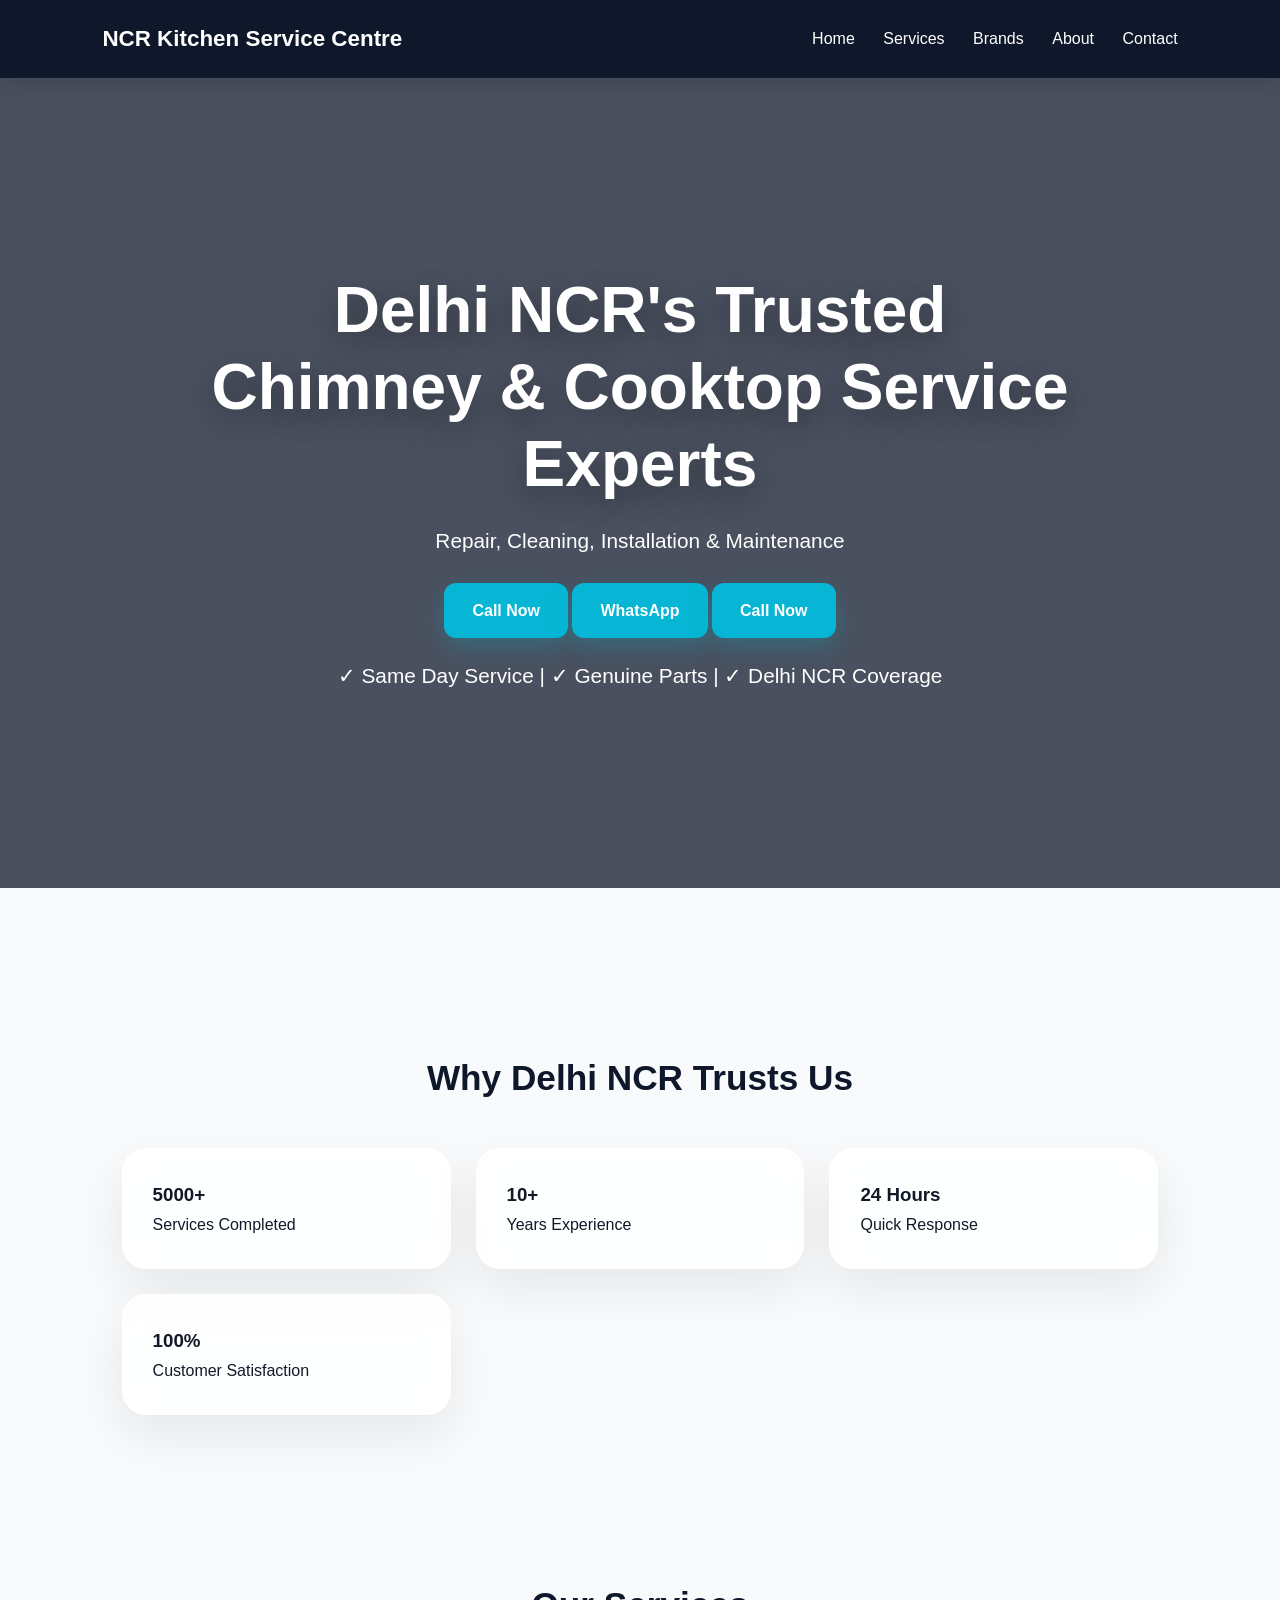
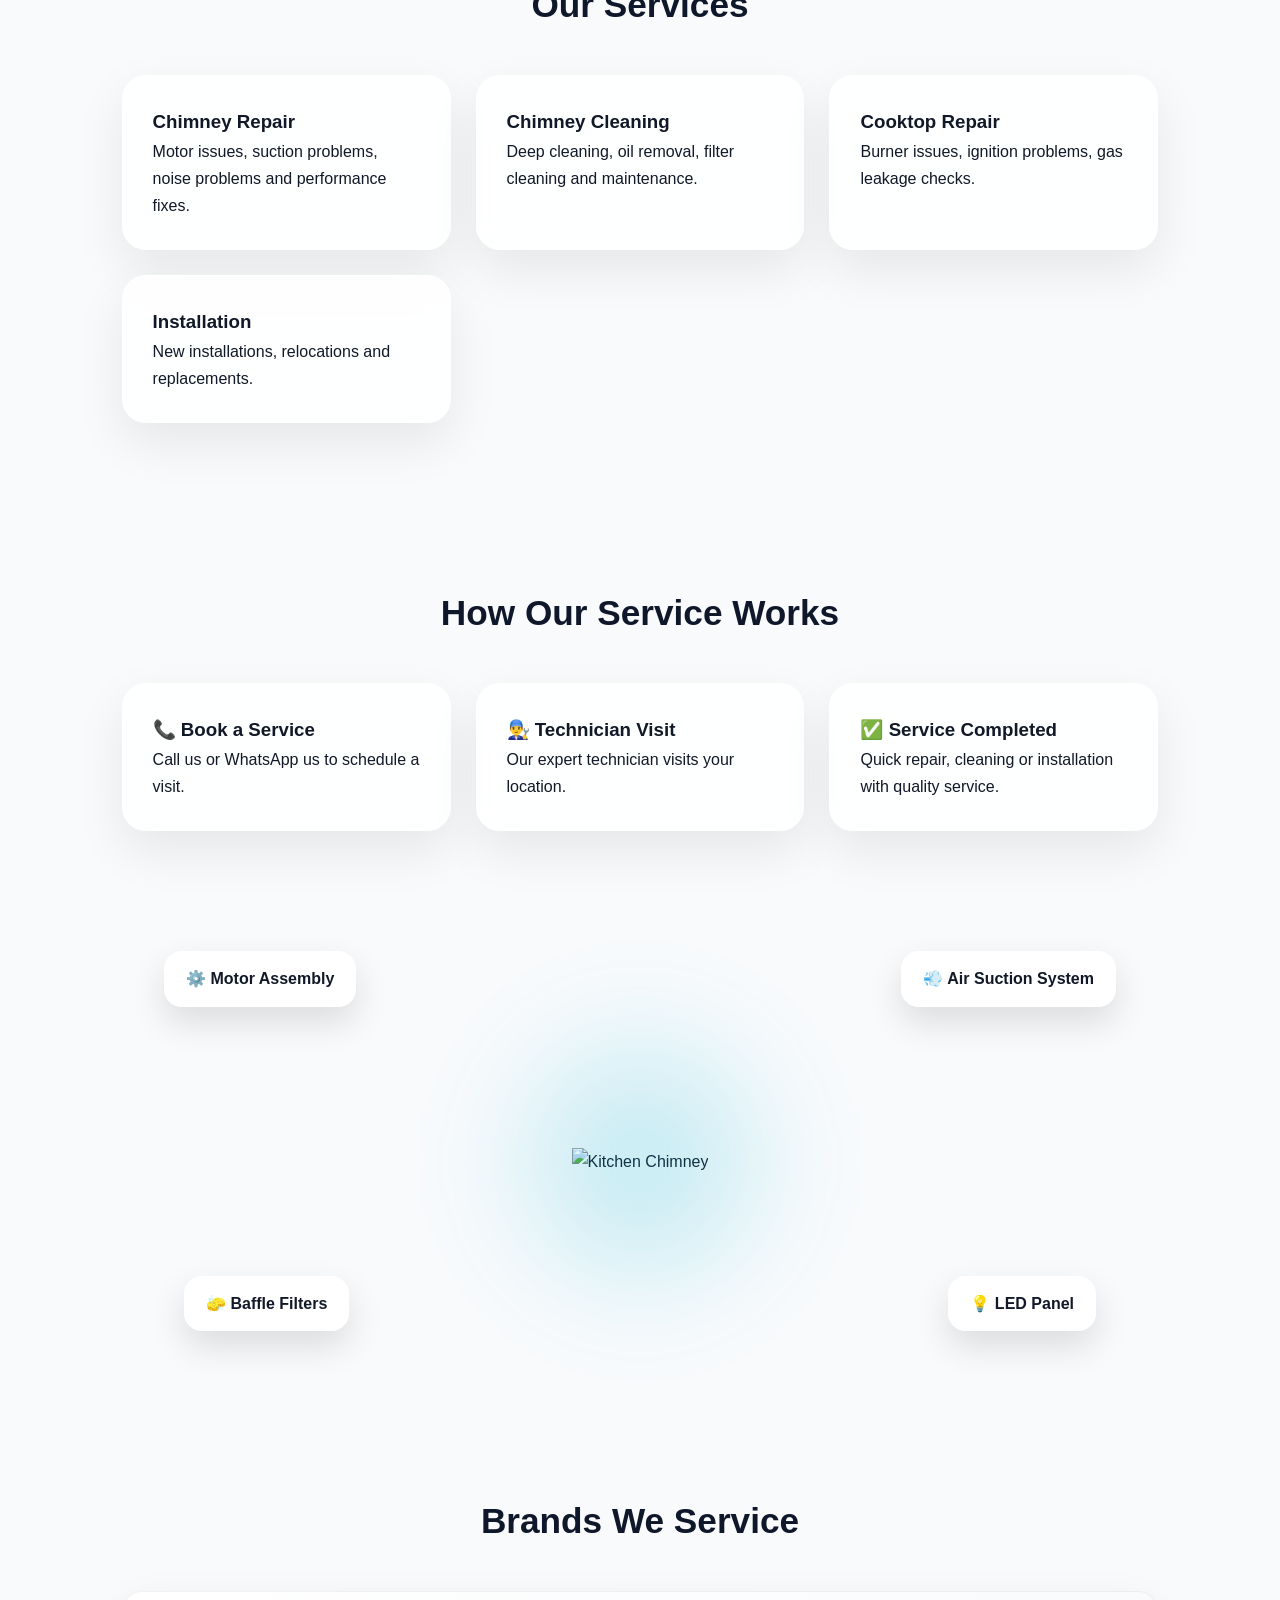
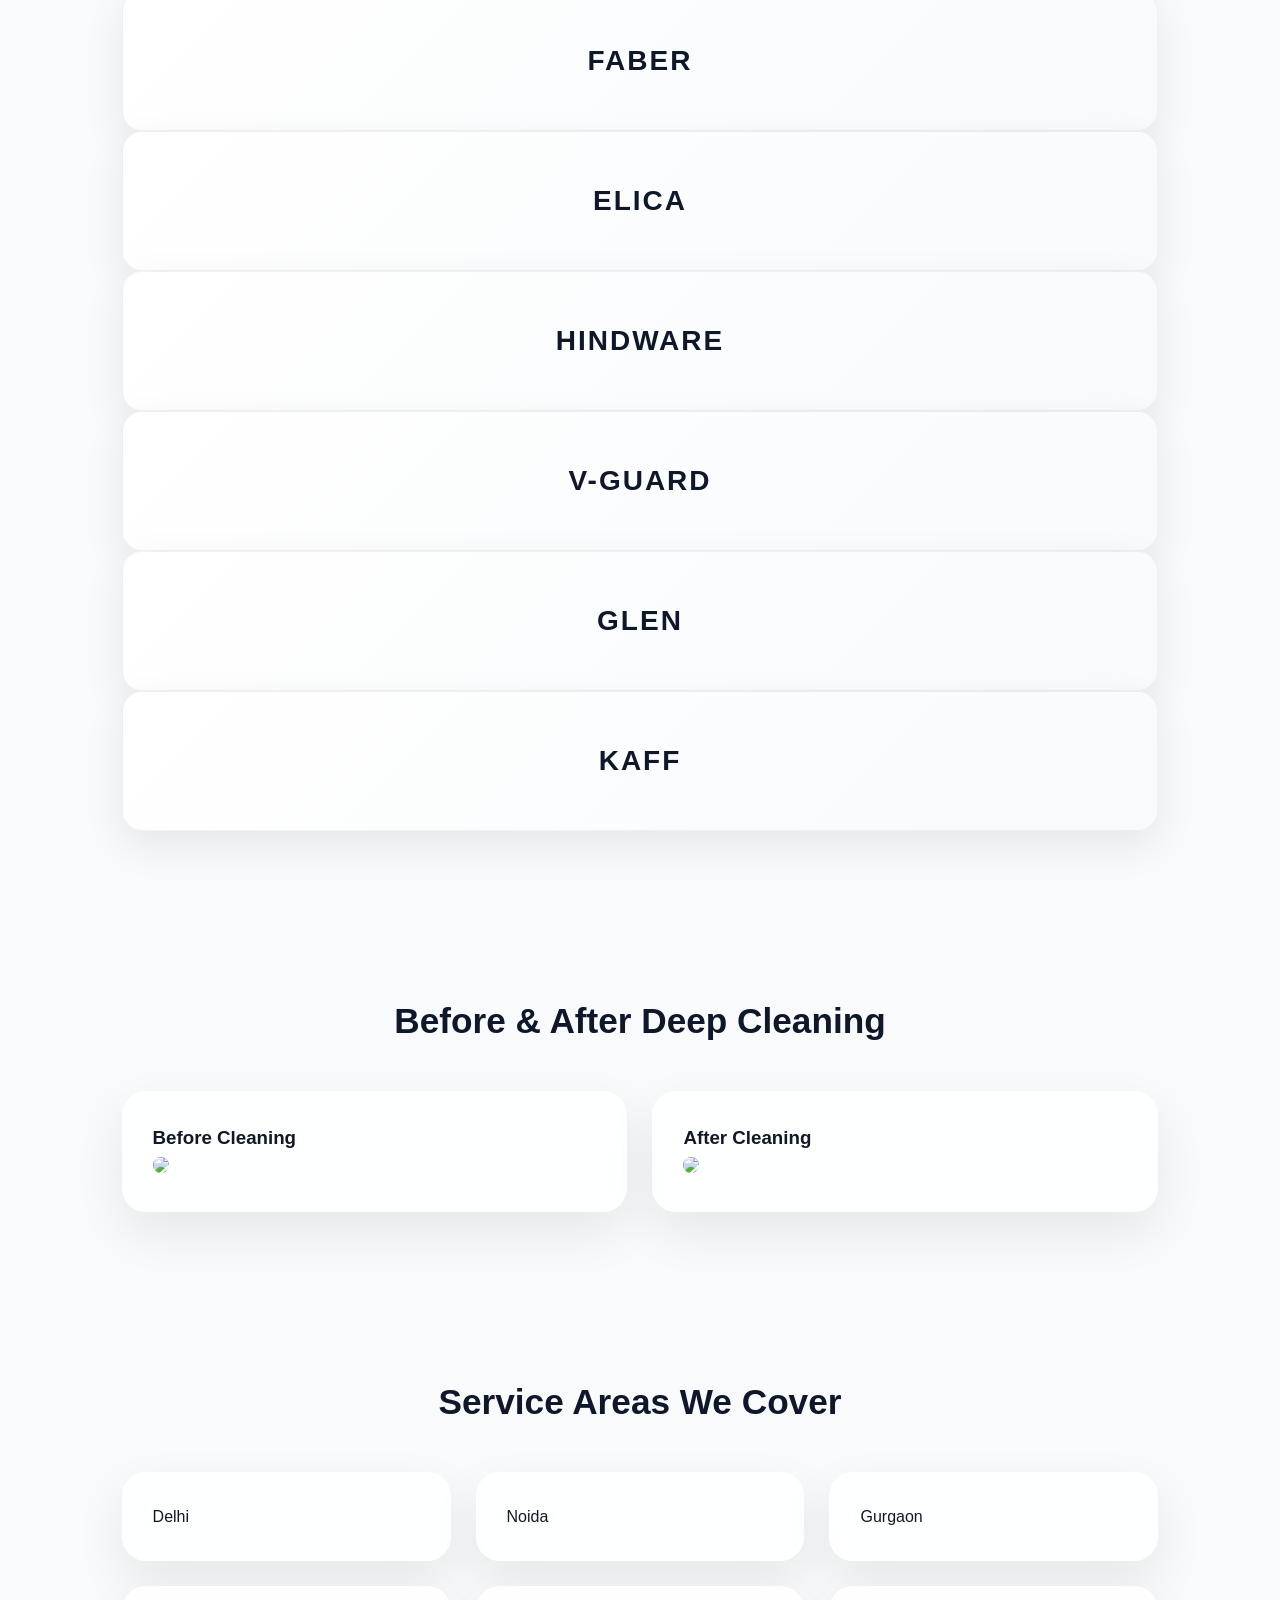
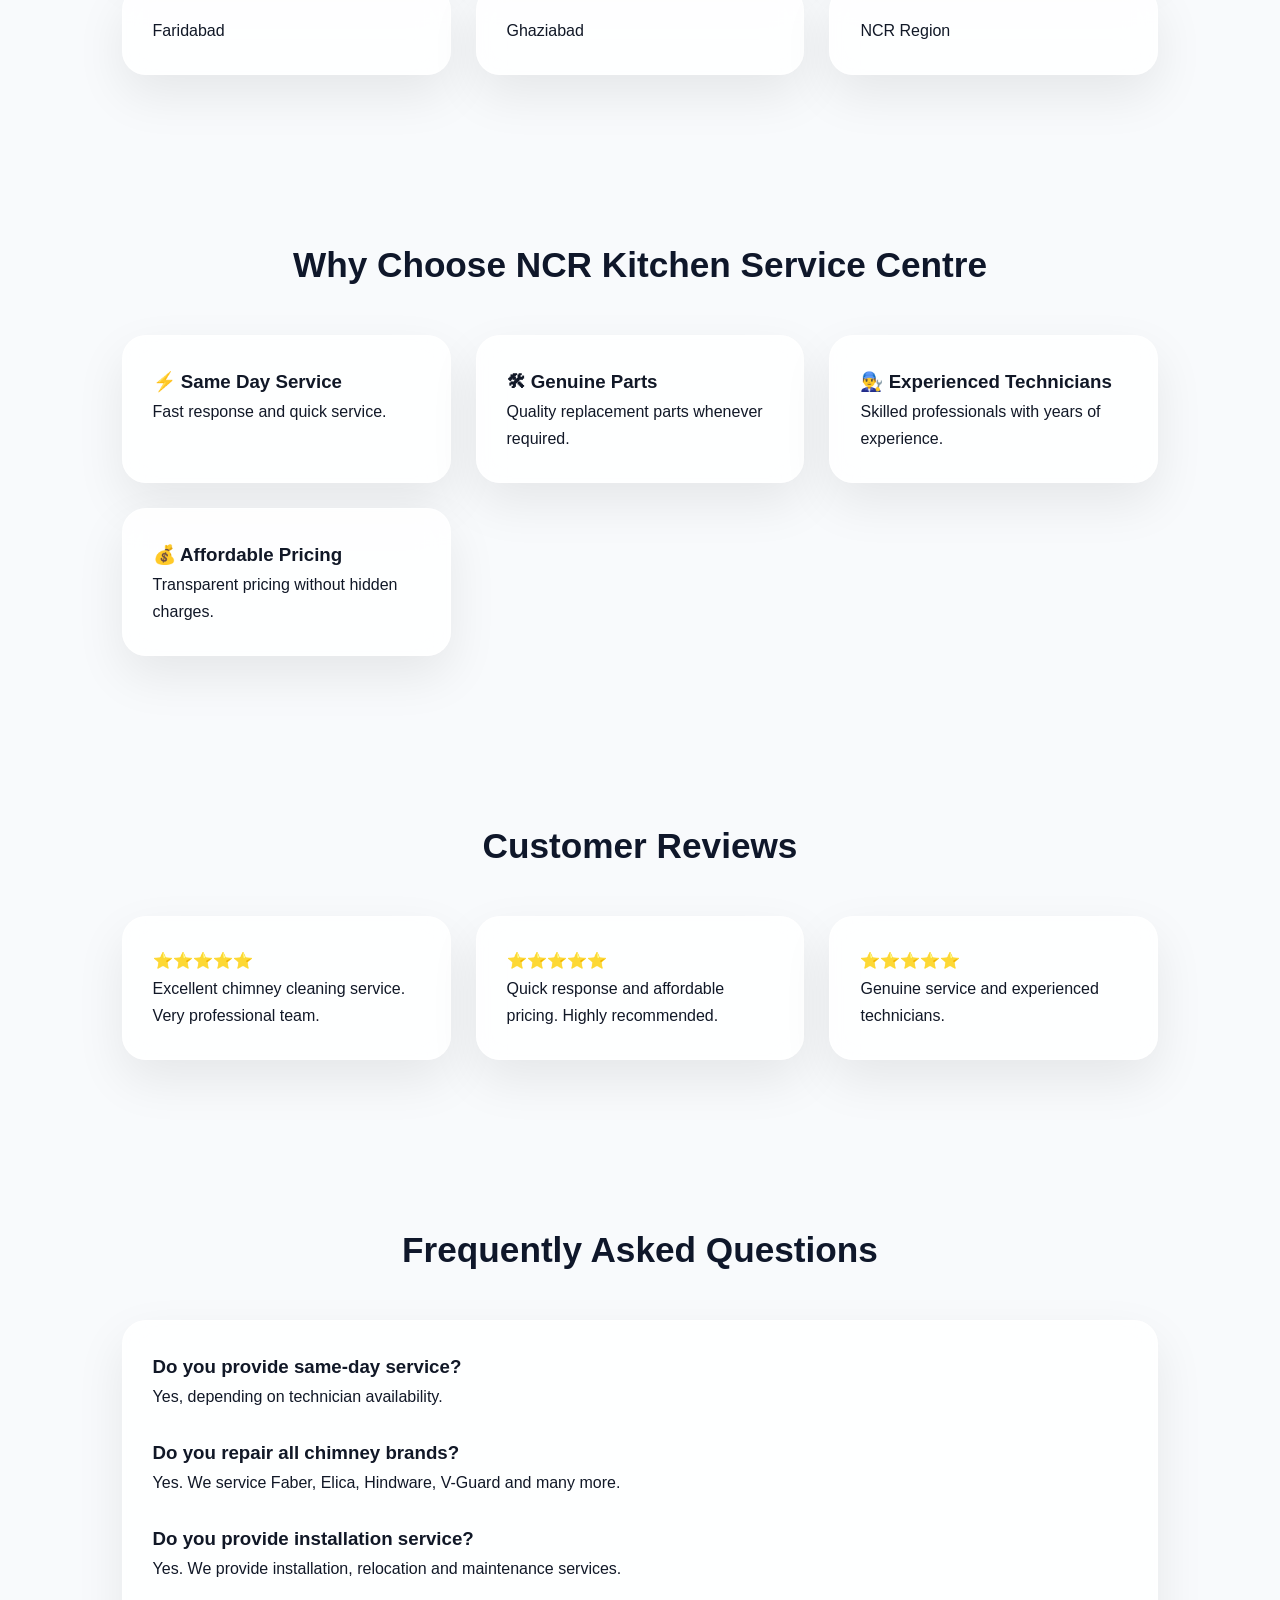
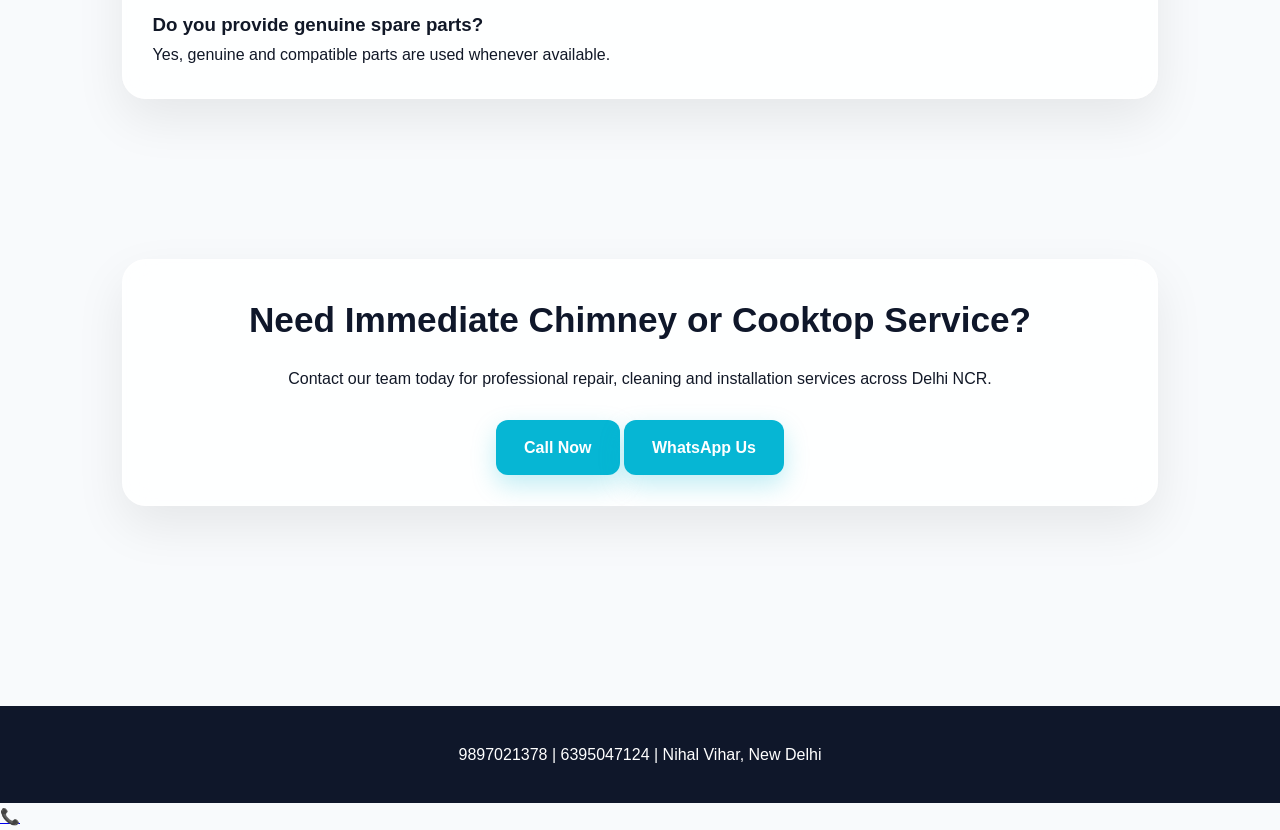
==== index.html @ 8d408920 "Update index.html" ====
<!DOCTYPE html>
<html>
<head>
<meta charset="UTF-8">
<meta name="viewport" content="width=device-width,initial-scale=1">
<title>Home | NCR Kitchen Service Centre</title>
<link rel="stylesheet" href="css/style.css">
</head>
<body>
<nav>
<div><b>NCR Kitchen Service Centre</b></div>
<div>
<a href="index.html">Home</a>
<a href="services.html">Services</a>
<a href="brands.html">Brands</a>
<a href="about.html">About</a>
<a href="contact.html">Contact</a>
</div>
</nav>
<section class="hero">
<div>
<h1>Delhi NCR's Trusted Chimney & Cooktop Service Experts</h1>
<p>Repair, Cleaning, Installation & Maintenance</p>
<a class="btn" href="tel:9897021378">Call Now</a>
<a class="btn" href="https://wa.me/919897021378">WhatsApp</a>
  <a class="btn" href="tel:9897021378">Call Now</a>
<p class="trust-line">
✓ Same Day Service | ✓ Genuine Parts | ✓ Delhi NCR Coverage
</p>  
</div>
</section>
<div class="container">
<!-- TRUST STATS -->

<section class="container">

<h2 style="text-align:center;">Why Delhi NCR Trusts Us</h2>

<div class="grid">

<div class="card">
<h3>5000+</h3>
<p>Services Completed</p>
</div>

<div class="card">
<h3>10+</h3>
<p>Years Experience</p>
</div>

<div class="card">
<h3>24 Hours</h3>
<p>Quick Response</p>
</div>

<div class="card">
<h3>100%</h3>
<p>Customer Satisfaction</p>
</div>

</div>

</section>

<!-- SERVICES -->

<section class="container">

<h2 style="text-align:center;">Our Services</h2>

<div class="grid">

<div class="card">
<h3>Chimney Repair</h3>
<p>
Motor issues, suction problems,
noise problems and performance fixes.
</p>
</div>

<div class="card">
<h3>Chimney Cleaning</h3>
<p>
Deep cleaning, oil removal,
filter cleaning and maintenance.
</p>
</div>

<div class="card">
<h3>Cooktop Repair</h3>
<p>
Burner issues, ignition problems,
gas leakage checks.
</p>
</div>

<div class="card">
<h3>Installation</h3>
<p>
New installations,
relocations and replacements.
</p>
</div>

</div>

</section>
<!-- HOW IT WORKS -->

<section class="container">

<h2>How Our Service Works</h2>

<div class="grid">

<div class="card">
<h3>📞 Book a Service</h3>
<p>Call us or WhatsApp us to schedule a visit.</p>
</div>

<div class="card">
<h3>👨‍🔧 Technician Visit</h3>
<p>Our expert technician visits your location.</p>
</div>

<div class="card">
<h3>✅ Service Completed</h3>
<p>Quick repair, cleaning or installation with quality service.</p>
</div>

</div>

</section>
<!-- CHIMNEY ANATOMY -->

<div class="chimney-showcase">

<div class="part-label top-left">
⚙️ Motor Assembly
</div>

<div class="part-label top-right">
💨 Air Suction System
</div>

<img
class="chimney-image"
src="https://images.unsplash.com/photo-1556911220-bff31c812dba?w=1200"
alt="Kitchen Chimney">

<div class="part-label bottom-left">
🧽 Baffle Filters
</div>

<div class="part-label bottom-right">
💡 LED Panel
</div>

</div>

</section>

<!-- BRANDS -->

<section class="container">

<h2 style="text-align:center;">Brands We Service</h2>

<div class="brand-grid">

<div class="brand-card">
<h3>FABER</h3>
</div>

<div class="brand-card">
<h3>ELICA</h3>
</div>

<div class="brand-card">
<h3>HINDWARE</h3>
</div>

<div class="brand-card">
<h3>V-GUARD</h3>
</div>

<div class="brand-card">
<h3>GLEN</h3>
</div>

<div class="brand-card">
<h3>KAFF</h3>
</div>

</div>

</section>
<!-- BEFORE AFTER SHOWCASE -->
<section class="container">

<h2>Before & After Deep Cleaning</h2>

<div class="grid">

<div class="card">
<h3>Before Cleaning</h3>

<img
src="https://images.unsplash.com/photo-1586201375761-83865001e31c?w=800"
style="width:100%;border-radius:15px;">
</div>

<div class="card">
<h3>After Cleaning</h3>

<img
src="https://images.unsplash.com/photo-1556911220-bff31c812dba?w=800"
style="width:100%;border-radius:15px;">
</div>

</div>

</section>  
<!-- SERVICE AREAS -->

<section class="container">

<h2>Service Areas We Cover</h2>

<div class="grid">

<div class="card">Delhi</div>

<div class="card">Noida</div>

<div class="card">Gurgaon</div>

<div class="card">Faridabad</div>

<div class="card">Ghaziabad</div>

<div class="card">NCR Region</div>

</div>

</section>
<!-- WHY CHOOSE US -->

<section class="container">

<h2>Why Choose NCR Kitchen Service Centre</h2>

<div class="grid">

<div class="card">
<h3>⚡ Same Day Service</h3>
<p>Fast response and quick service.</p>
</div>

<div class="card">
<h3>🛠 Genuine Parts</h3>
<p>Quality replacement parts whenever required.</p>
</div>

<div class="card">
<h3>👨‍🔧 Experienced Technicians</h3>
<p>Skilled professionals with years of experience.</p>
</div>

<div class="card">
<h3>💰 Affordable Pricing</h3>
<p>Transparent pricing without hidden charges.</p>
</div>

</div>

</section>  
<!-- TESTIMONIALS -->

<section class="container">

<h2 style="text-align:center;">Customer Reviews</h2>

<div class="grid">

<div class="card">
⭐⭐⭐⭐⭐
<p>
Excellent chimney cleaning service.
Very professional team.
</p>
</div>

<div class="card">
⭐⭐⭐⭐⭐
<p>
Quick response and affordable pricing.
Highly recommended.
</p>
</div>

<div class="card">
⭐⭐⭐⭐⭐
<p>
Genuine service and experienced technicians.
</p>
</div>

</div>

</section>
<!-- FAQ -->

<section class="container">

<h2>Frequently Asked Questions</h2>

<div class="card">

<h3>Do you provide same-day service?</h3>
<p>Yes, depending on technician availability.</p>

<br>

<h3>Do you repair all chimney brands?</h3>
<p>Yes. We service Faber, Elica, Hindware, V-Guard and many more.</p>

<br>

<h3>Do you provide installation service?</h3>
<p>Yes. We provide installation, relocation and maintenance services.</p>

<br>

<h3>Do you provide genuine spare parts?</h3>
<p>Yes, genuine and compatible parts are used whenever available.</p>

</div>

</section>
<!-- CTA -->

<section class="container">

<div class="card" style="text-align:center;">

<h2>Need Immediate Chimney or Cooktop Service?</h2>

<p>
Contact our team today for professional repair,
cleaning and installation services across Delhi NCR.
</p>

<br>

<a class="btn" href="tel:9897021378">
Call Now
</a>

<a class="btn" href="https://wa.me/919897021378">
WhatsApp Us
</a>

</div>

</section>
</div>
</div>
<footer>9897021378 | 6395047124 | Nihal Vihar, New Delhi</footer>
<script src="js/script.js"></script>
<a href="tel:9897021378" class="call-float">
📞
</a>  
</body></html>
---- css/style.css ----
*{
margin:0;
padding:0;
box-sizing:border-box;
}

html{
scroll-behavior:smooth;
}

body{
font-family:'Segoe UI',sans-serif;
background:#f8fafc;
color:#111827;
line-height:1.7;
}

/* NAVBAR */

nav{
display:flex;
justify-content:space-between;
align-items:center;
padding:20px 8%;
background:#0f172a;
position:sticky;
top:0;
z-index:1000;
box-shadow:0 4px 20px rgba(0,0,0,.15);
}

nav b{
font-size:1.4rem;
color:#fff;
}

nav a{
color:#fff;
text-decoration:none;
margin-left:24px;
font-weight:500;
transition:.3s;
}

nav a:hover{
color:#06b6d4;
}

/* HERO */

.hero{
height:90vh;

background:
linear-gradient(
rgba(15,23,42,.75),
rgba(15,23,42,.75)
),
url('https://images.unsplash.com/photo-1556911220-bff31c812dba?w=1600');

background-size:cover;
background-position:center;

display:flex;
align-items:center;
justify-content:center;
text-align:center;

color:white;
}

.hero h1{
font-size:4rem;
max-width:900px;
margin:auto;
line-height:1.2;
}

.hero p{
margin-top:20px;
font-size:1.3rem;
max-width:700px;
margin-left:auto;
margin-right:auto;
}

.hero .btn{
margin-top:25px;
}

/* BUTTONS */

.btn{
display:inline-block;
padding:14px 28px;
background:#06b6d4;
color:white;
text-decoration:none;
border-radius:12px;
font-weight:600;
transition:.3s;
box-shadow:0 10px 25px rgba(6,182,212,.25);
}

.btn:hover{
transform:translateY(-4px);
}

/* CONTAINER */

.container{
width:90%;
max-width:1200px;
margin:auto;
padding:80px 0;
}

.container h2{
text-align:center;
font-size:2.2rem;
margin-bottom:40px;
color:#0f172a;
}

/* GRID */

.grid{
display:grid;
grid-template-columns:
repeat(auto-fit,minmax(250px,1fr));
gap:25px;
}

/* CARDS */

.card{
position:relative;
background:rgba(255,255,255,.85);

backdrop-filter:blur(15px);

padding:30px;

border-radius:24px;

border:1px solid rgba(255,255,255,.5);

transform-style:preserve-3d;

box-shadow:
0 20px 50px rgba(0,0,0,.08);

transition:all .45s ease;
}

.card:hover{

transform:
translateY(-12px)
rotateX(5deg)
rotateY(-5deg);

box-shadow:
0 35px 70px rgba(0,0,0,.18);
}
.hero{
perspective:1200px;
}

.hero h1{

text-shadow:
0 10px 30px rgba(0,0,0,.35);

animation:heroFloat 5s ease-in-out infinite;
}

@keyframes heroFloat{

0%{
transform:translateY(0px);
}

50%{
transform:translateY(-10px);
}

100%{
transform:translateY(0px);
}

}
/* CTA CARD */

.card h2{
margin-bottom:15px;
}

/* FOOTER */

footer{
background:#0f172a;
color:white;
text-align:center;
padding:35px;
margin-top:40px;
}

/* WHATSAPP */

.whatsapp-float{

position:fixed;

bottom:25px;
right:25px;

width:60px;
height:60px;

border-radius:50%;

background:#25d366;

display:flex;
align-items:center;
justify-content:center;

font-size:28px;

color:white;
text-decoration:none;

box-shadow:
0 10px 25px rgba(0,0,0,.25);

z-index:999;
}

/* MOBILE */

@media(max-width:768px){

nav{
flex-direction:column;
gap:15px;
}

nav div:last-child{
display:flex;
flex-wrap:wrap;
justify-content:center;
}

.hero{
padding:20px;
}

.hero h1{
font-size:2.2rem;
}

.hero p{
font-size:1rem;
}

.container h2{
font-size:1.8rem;
}

}
/* CHIMNEY ANATOMY */

.anatomy-section{
position:relative;
}

.chimney-showcase{
position:relative;
height:500px;
display:flex;
justify-content:center;
align-items:center;
}

.chimney-model{
position:relative;
width:260px;
height:300px;
transform-style:preserve-3d;
animation:chimneyFloat 5s ease-in-out infinite;
}

.chimney-top{
width:90px;
height:120px;
background:linear-gradient(180deg,#dfe6ee,#9ca3af);
margin:auto;
border-radius:10px;
}

.chimney-body{
width:220px;
height:80px;
background:linear-gradient(180deg,#f8fafc,#d1d5db);
margin:auto;
border-radius:12px;
box-shadow:0 20px 50px rgba(0,0,0,.15);
}

.chimney-glass{
width:280px;
height:18px;
background:linear-gradient(90deg,#111827,#374151,#111827);
margin:auto;
border-radius:50px;
}

@keyframes chimneyFloat{
0%{transform:translateY(0px);}
50%{transform:translateY(-15px);}
100%{transform:translateY(0px);}
}

.part-label{
position:absolute;

background:rgba(255,255,255,.95);

padding:14px 22px;

border-radius:18px;

font-weight:600;

backdrop-filter:blur(12px);

box-shadow:
0 15px 35px rgba(0,0,0,.12);

transition:.4s;
}

.part-label:hover{
transform:
translateY(-5px)
scale(1.05);

box-shadow:
0 25px 50px rgba(0,0,0,.18);
}

.top-left{
top:40px;
left:100px;
}

.top-right{
top:40px;
right:100px;
}

.bottom-left{
bottom:80px;
left:120px;
}

.bottom-right{
bottom:80px;
right:120px;
}
/* PREMIUM GLOW EFFECT */

.chimney-showcase::before{
content:'';
position:absolute;

width:350px;
height:350px;

background:radial-gradient(
circle,
rgba(6,182,212,.25),
transparent 70%
);

filter:blur(40px);

z-index:0;
}

.chimney-model{
z-index:2;
}

.part-label{
z-index:3;
}
/* PREMIUM BRAND SECTION */

.brand-card{

height:140px;

display:flex;
justify-content:center;
align-items:center;

background:
linear-gradient(
135deg,
#ffffff,
#f8fafc
);

border-radius:20px;

border:1px solid rgba(0,0,0,.05);

box-shadow:
0 15px 40px rgba(0,0,0,.08);

transition:all .4s ease;

cursor:pointer;
}

.brand-card h3{

font-size:28px;

letter-spacing:2px;

font-weight:700;

color:#0f172a;
}

.brand-card:hover{

transform:
translateY(-10px)
rotateX(8deg);

box-shadow:
0 30px 60px rgba(0,0,0,.15);
}

.brand-card:hover h3{
color:#06b6d4;
}
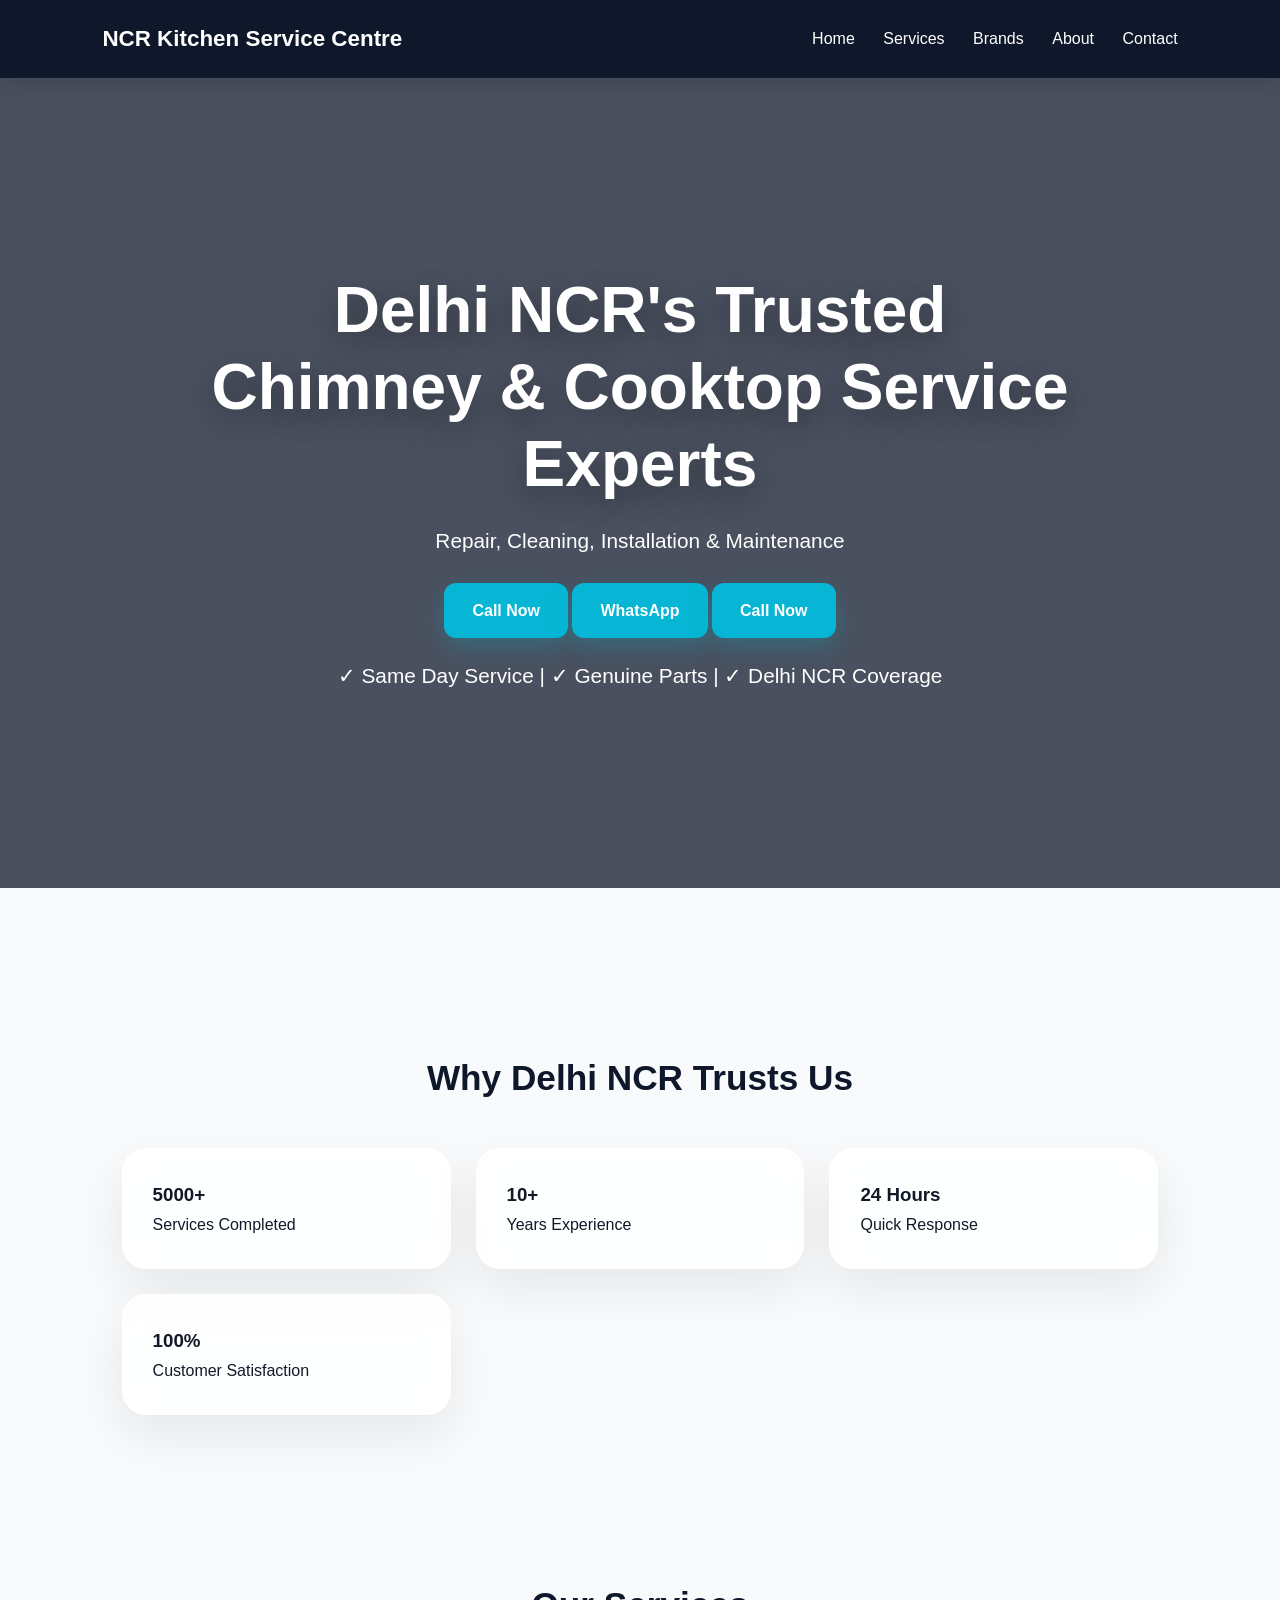
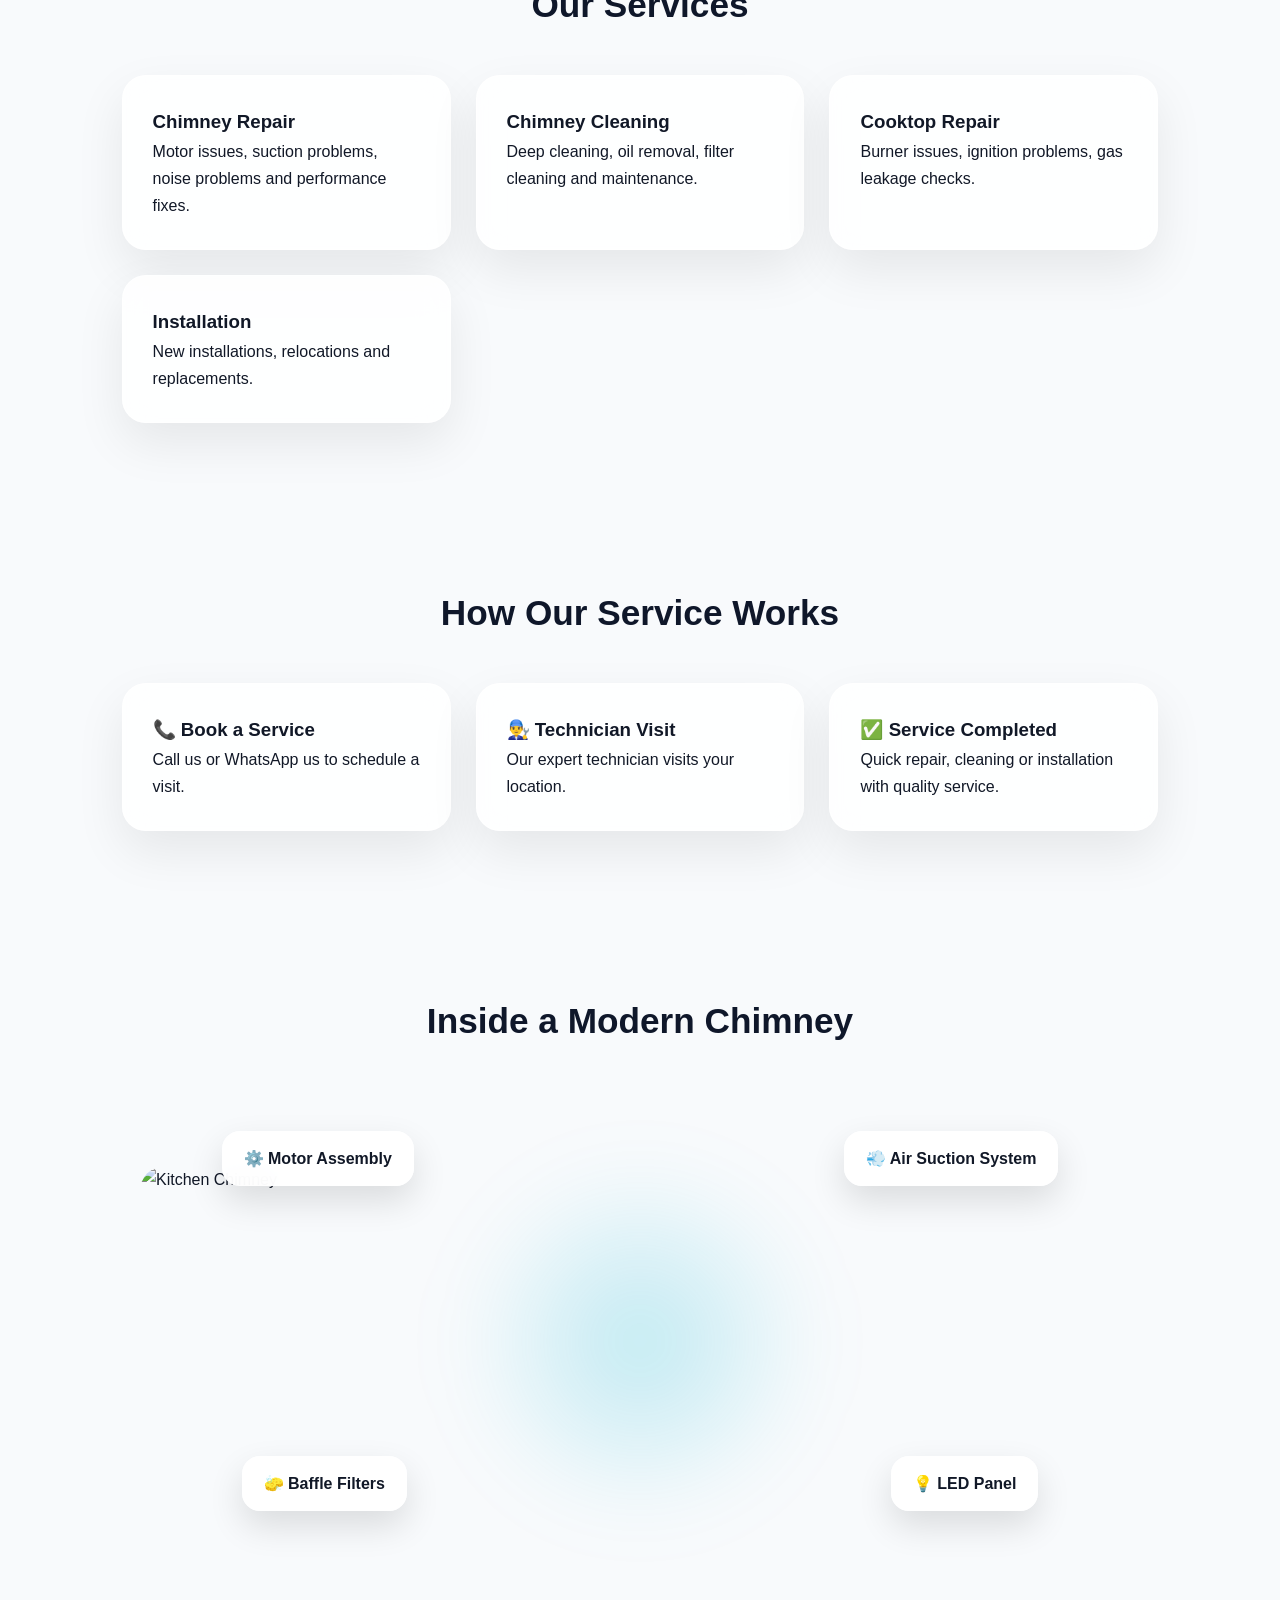
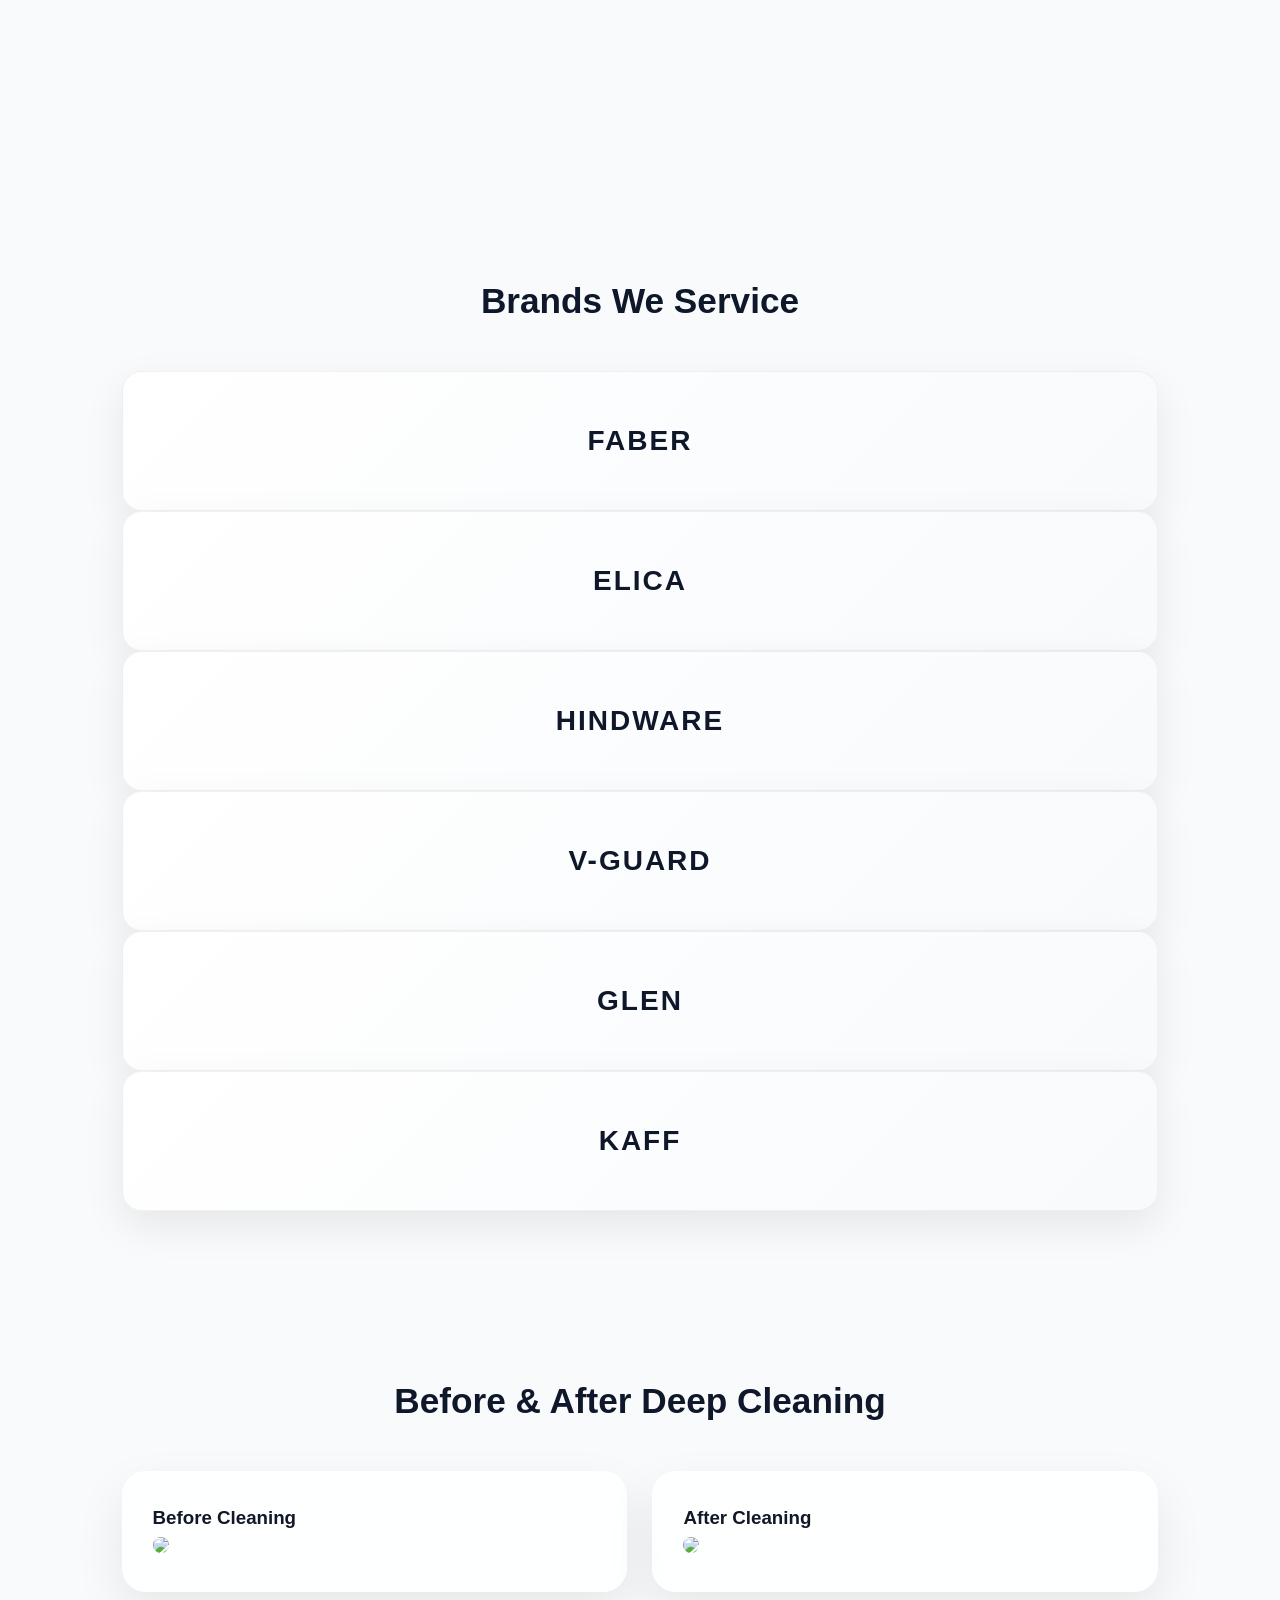
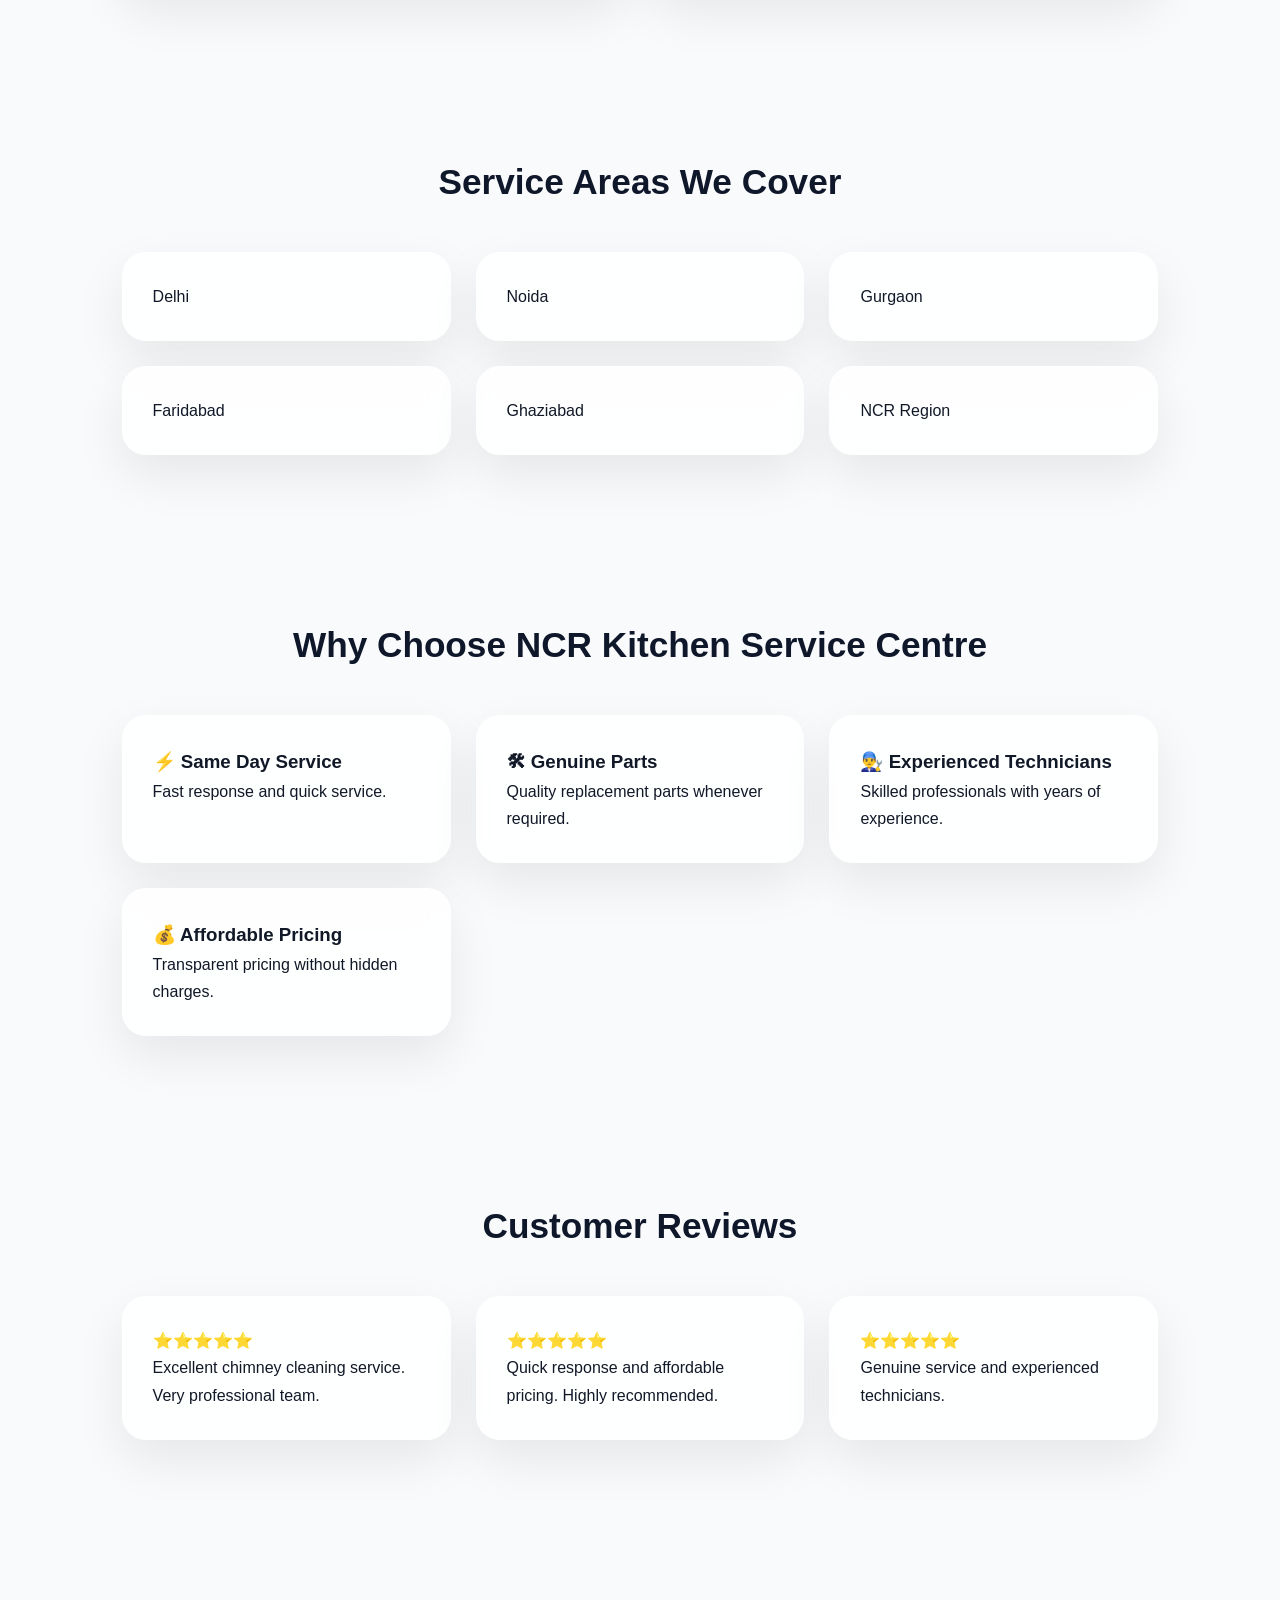
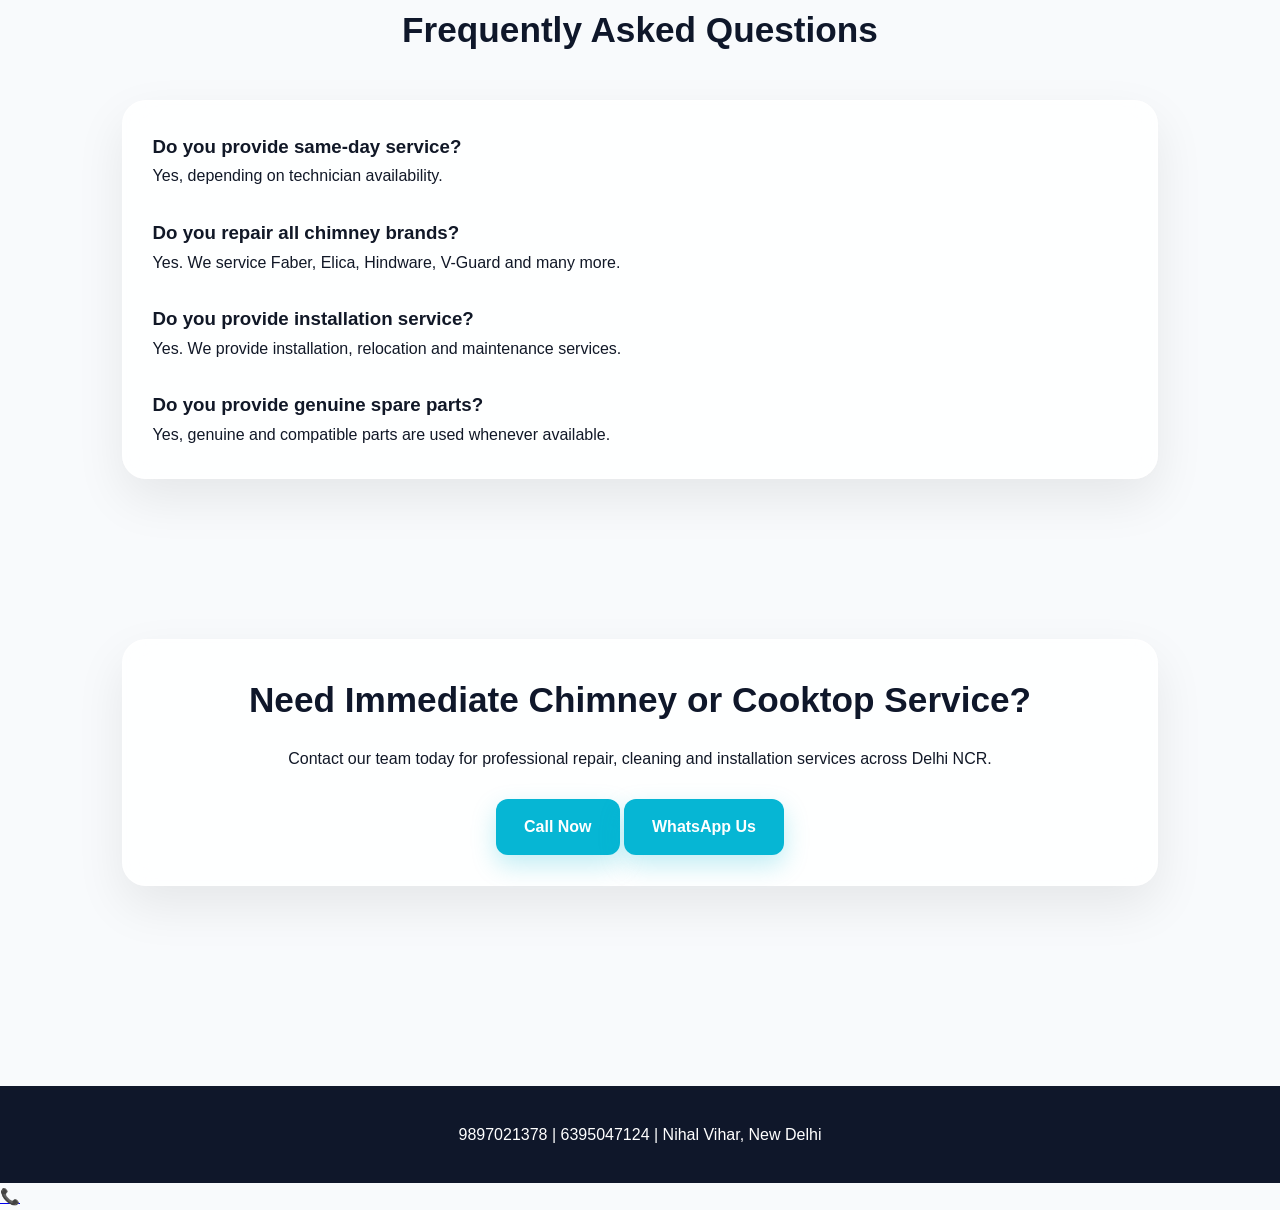
==== commit 0f20d184: "Update index.html" ====
--- a/index.html
+++ b/index.html
@@ -132,7 +132,9 @@
 
 </section>
 <!-- CHIMNEY ANATOMY -->
-
+<section class="container anatomy-section">
+
+<h2>Inside a Modern Chimney</h2>
 <div class="chimney-showcase">
 
 <div class="part-label top-left">
--- a/css/style.css
+++ b/css/style.css
@@ -449,3 +449,16 @@
 .brand-card:hover h3{
 color:#06b6d4;
 }
+.chimney-image{
+width:100%;
+max-width:1000px;
+height:350px;
+object-fit:cover;
+border-radius:25px;
+display:block;
+margin:auto;
+}
+
+.anatomy-section{
+margin-bottom:120px;
+}
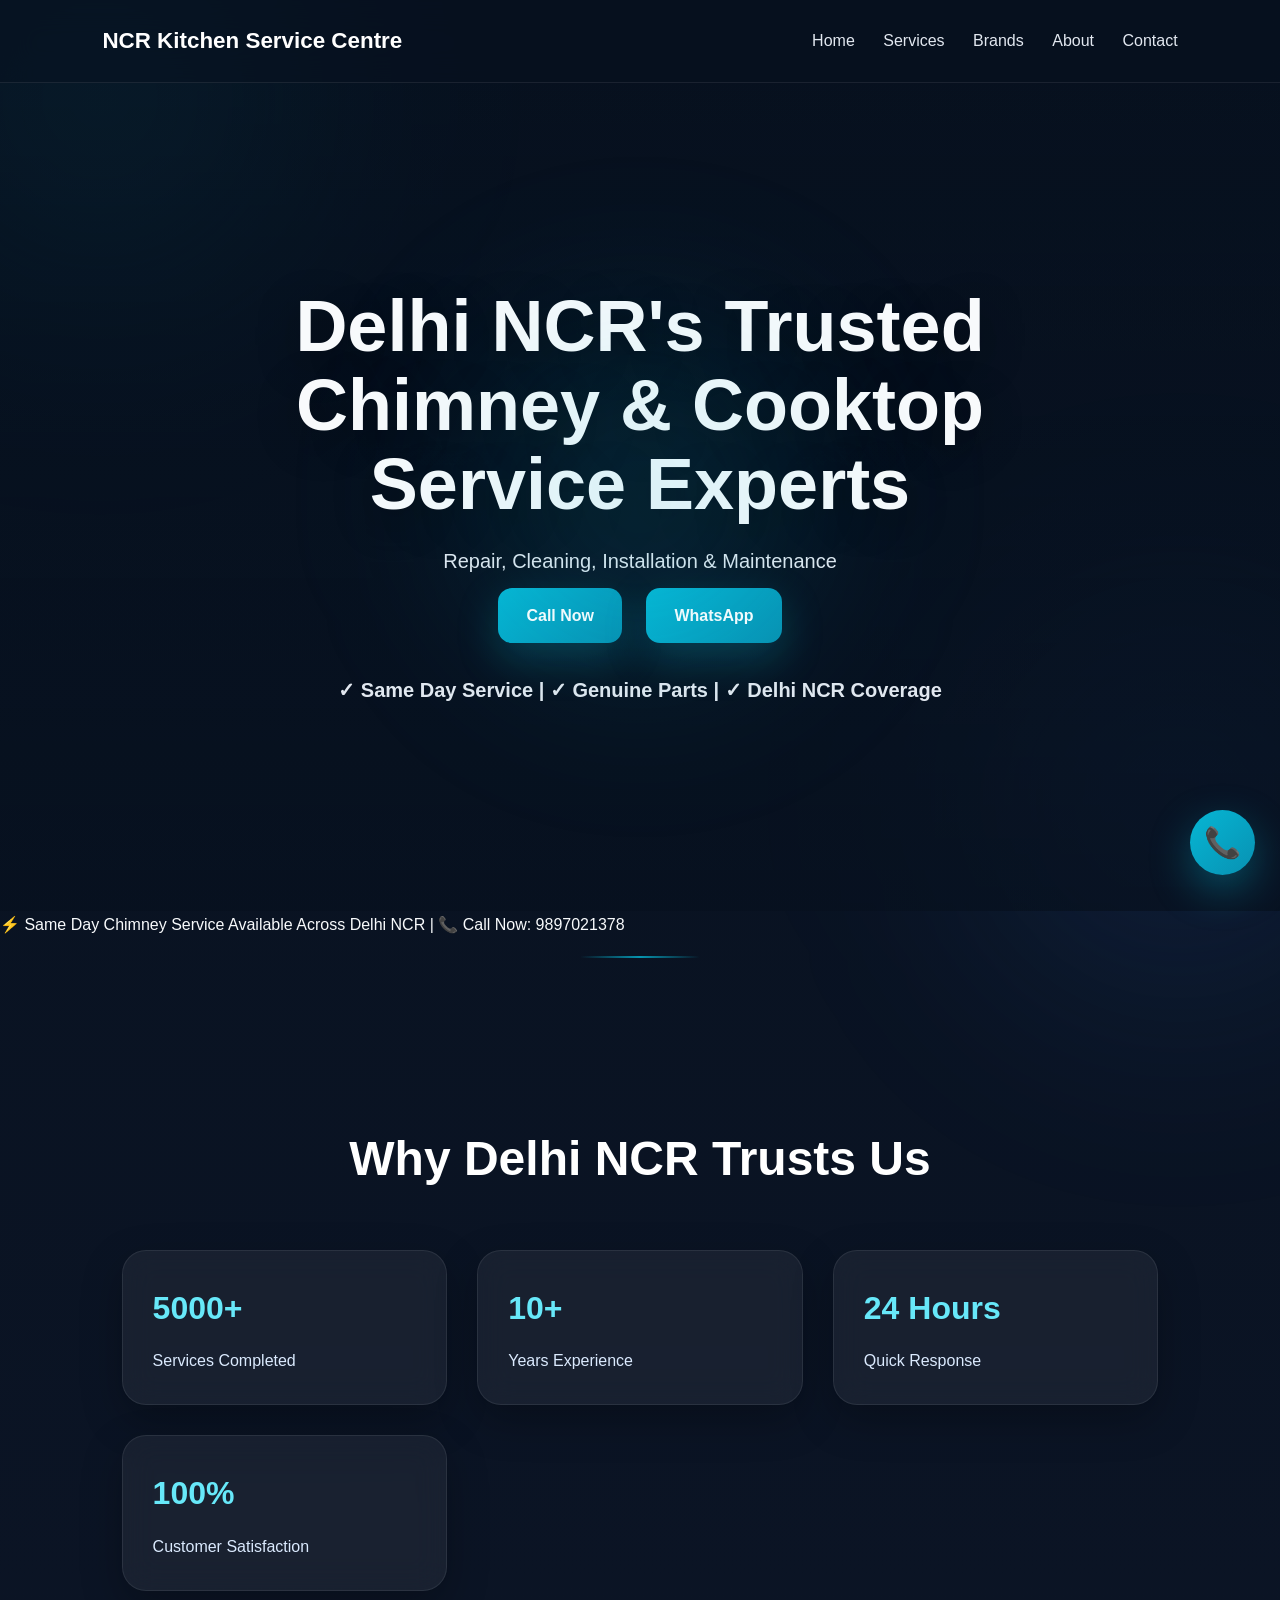
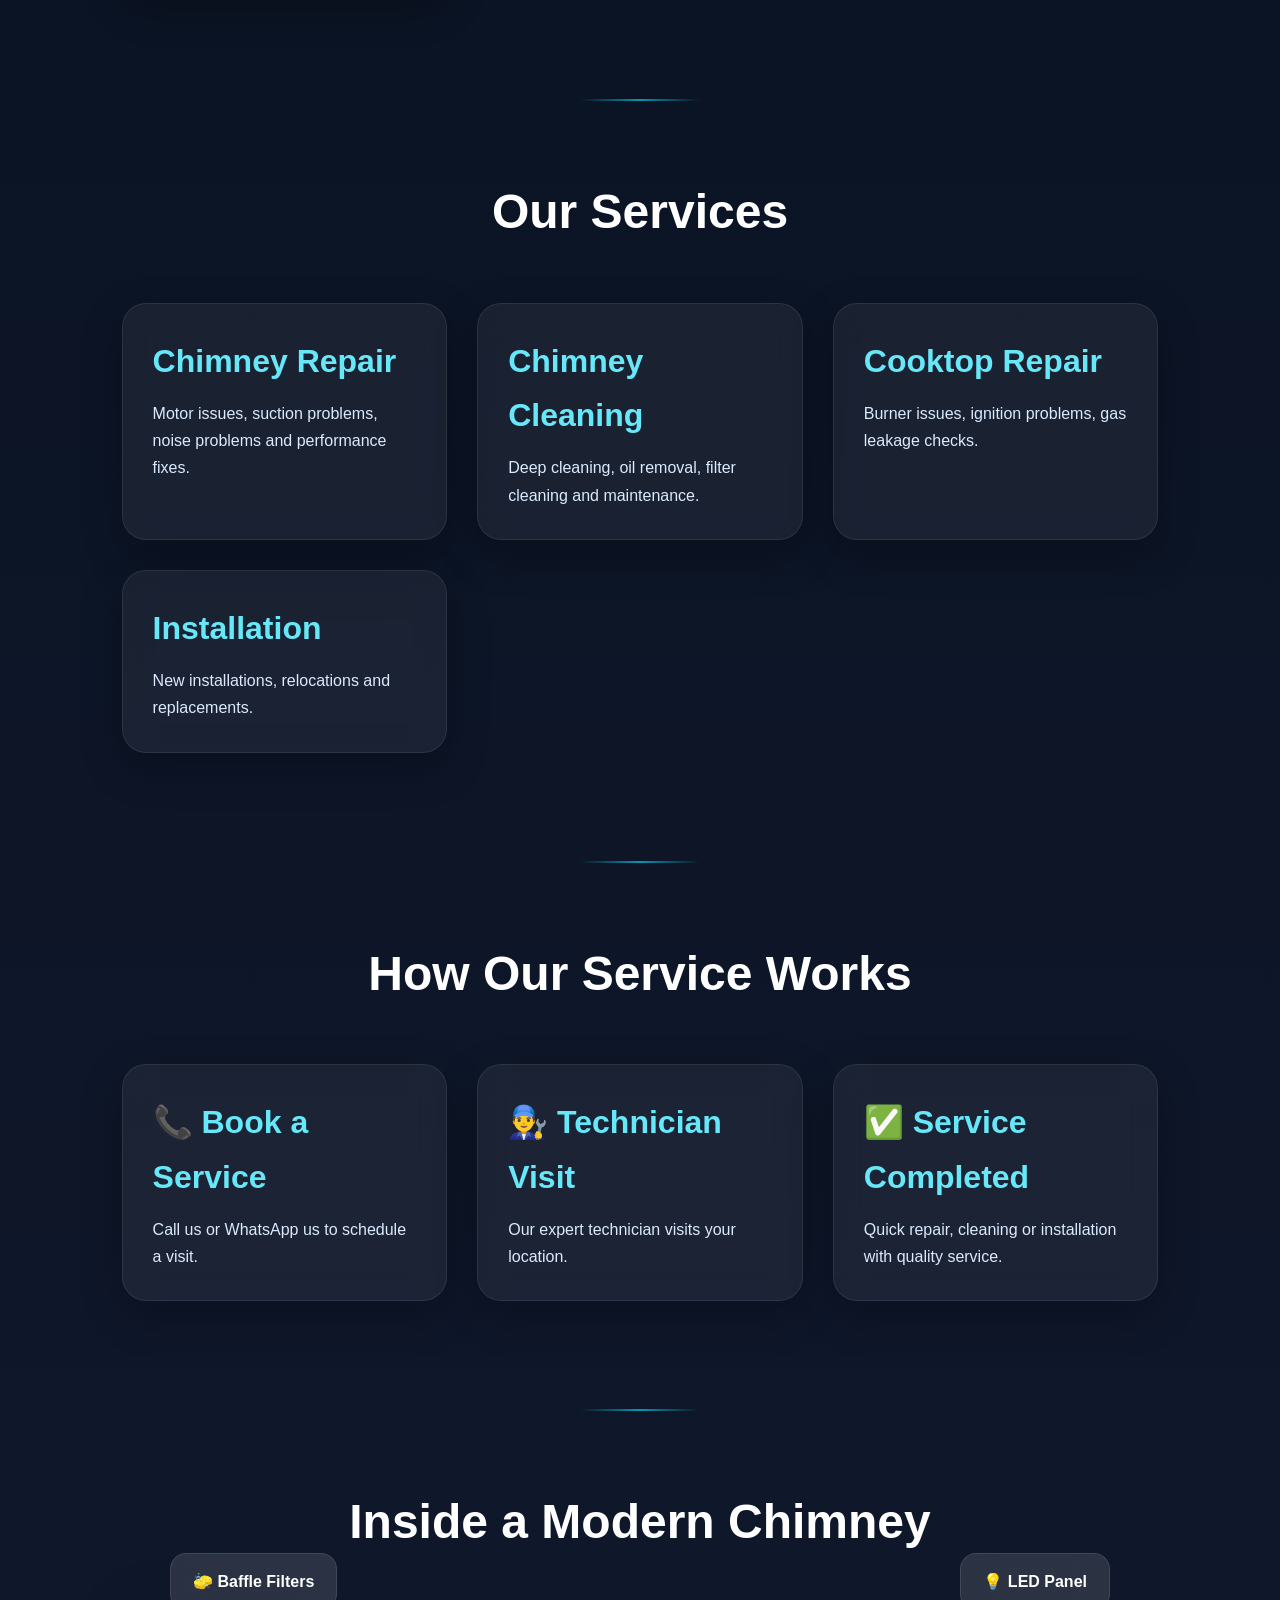
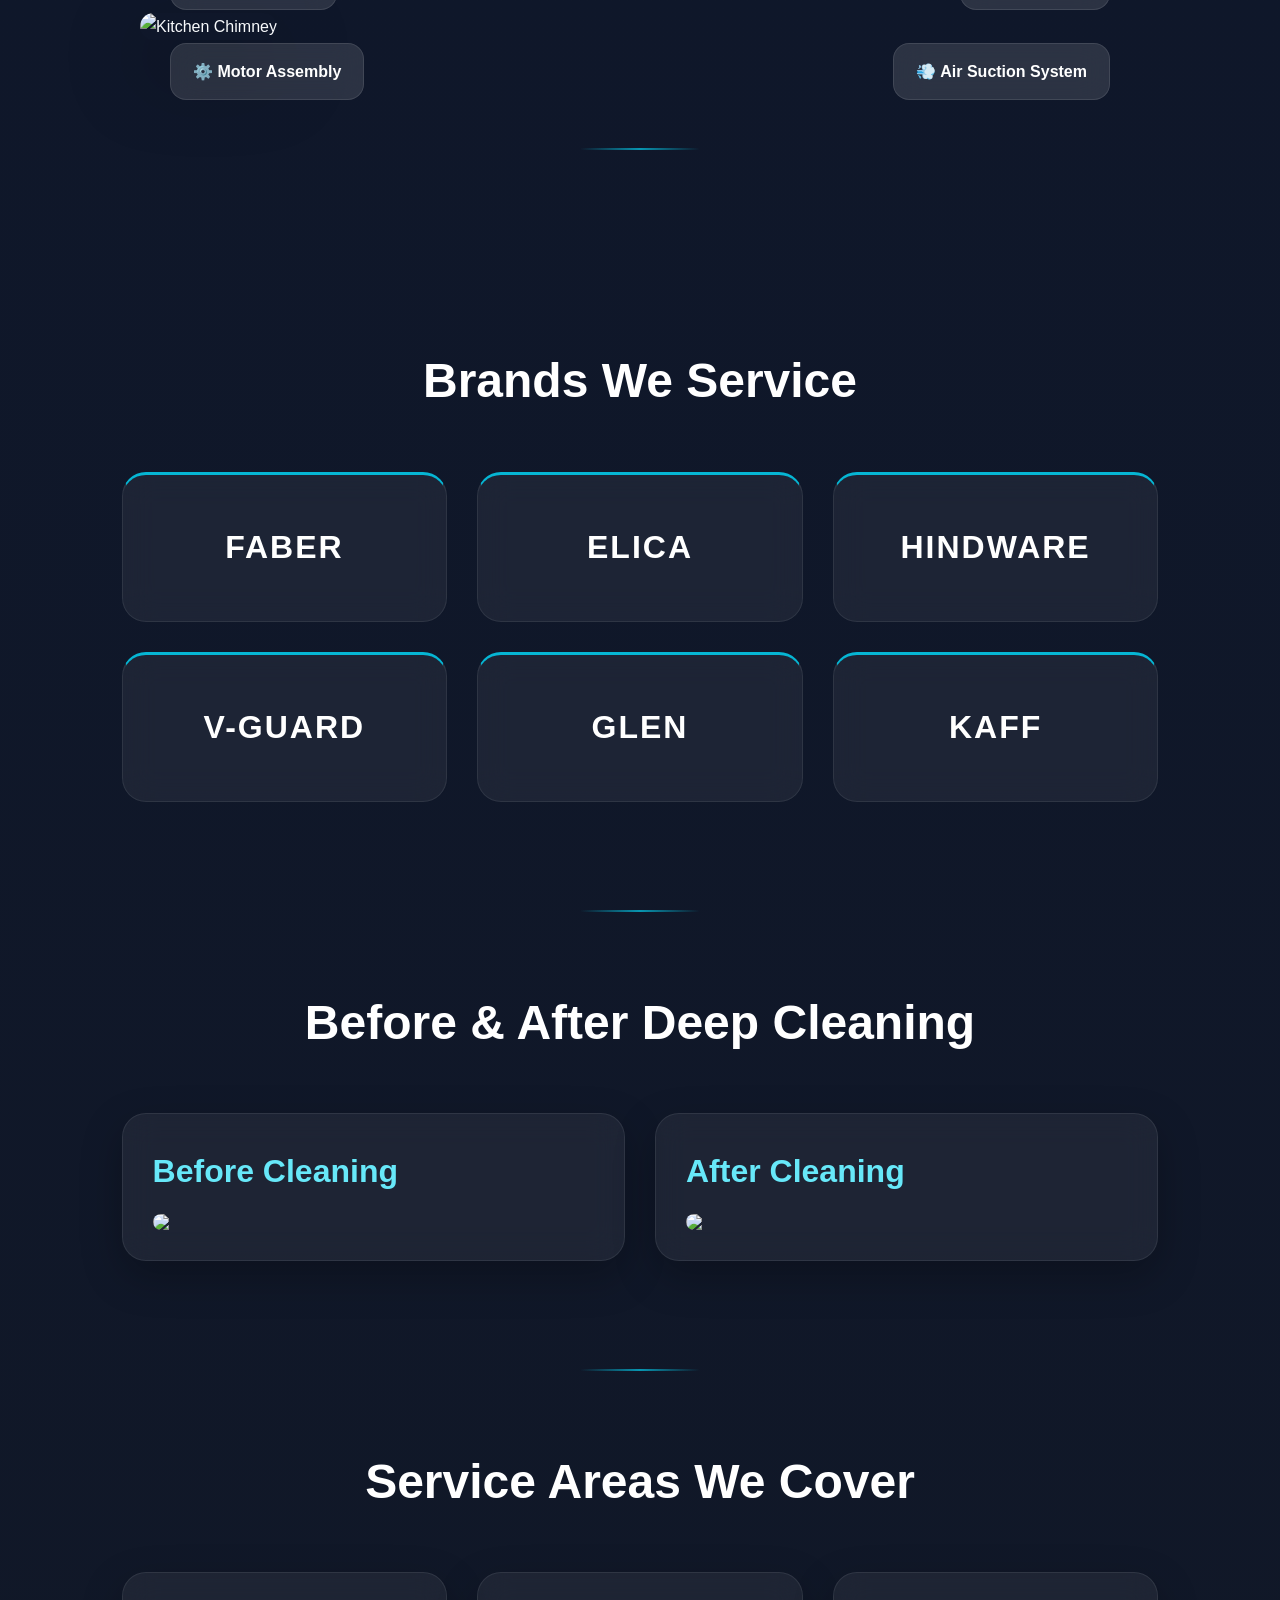
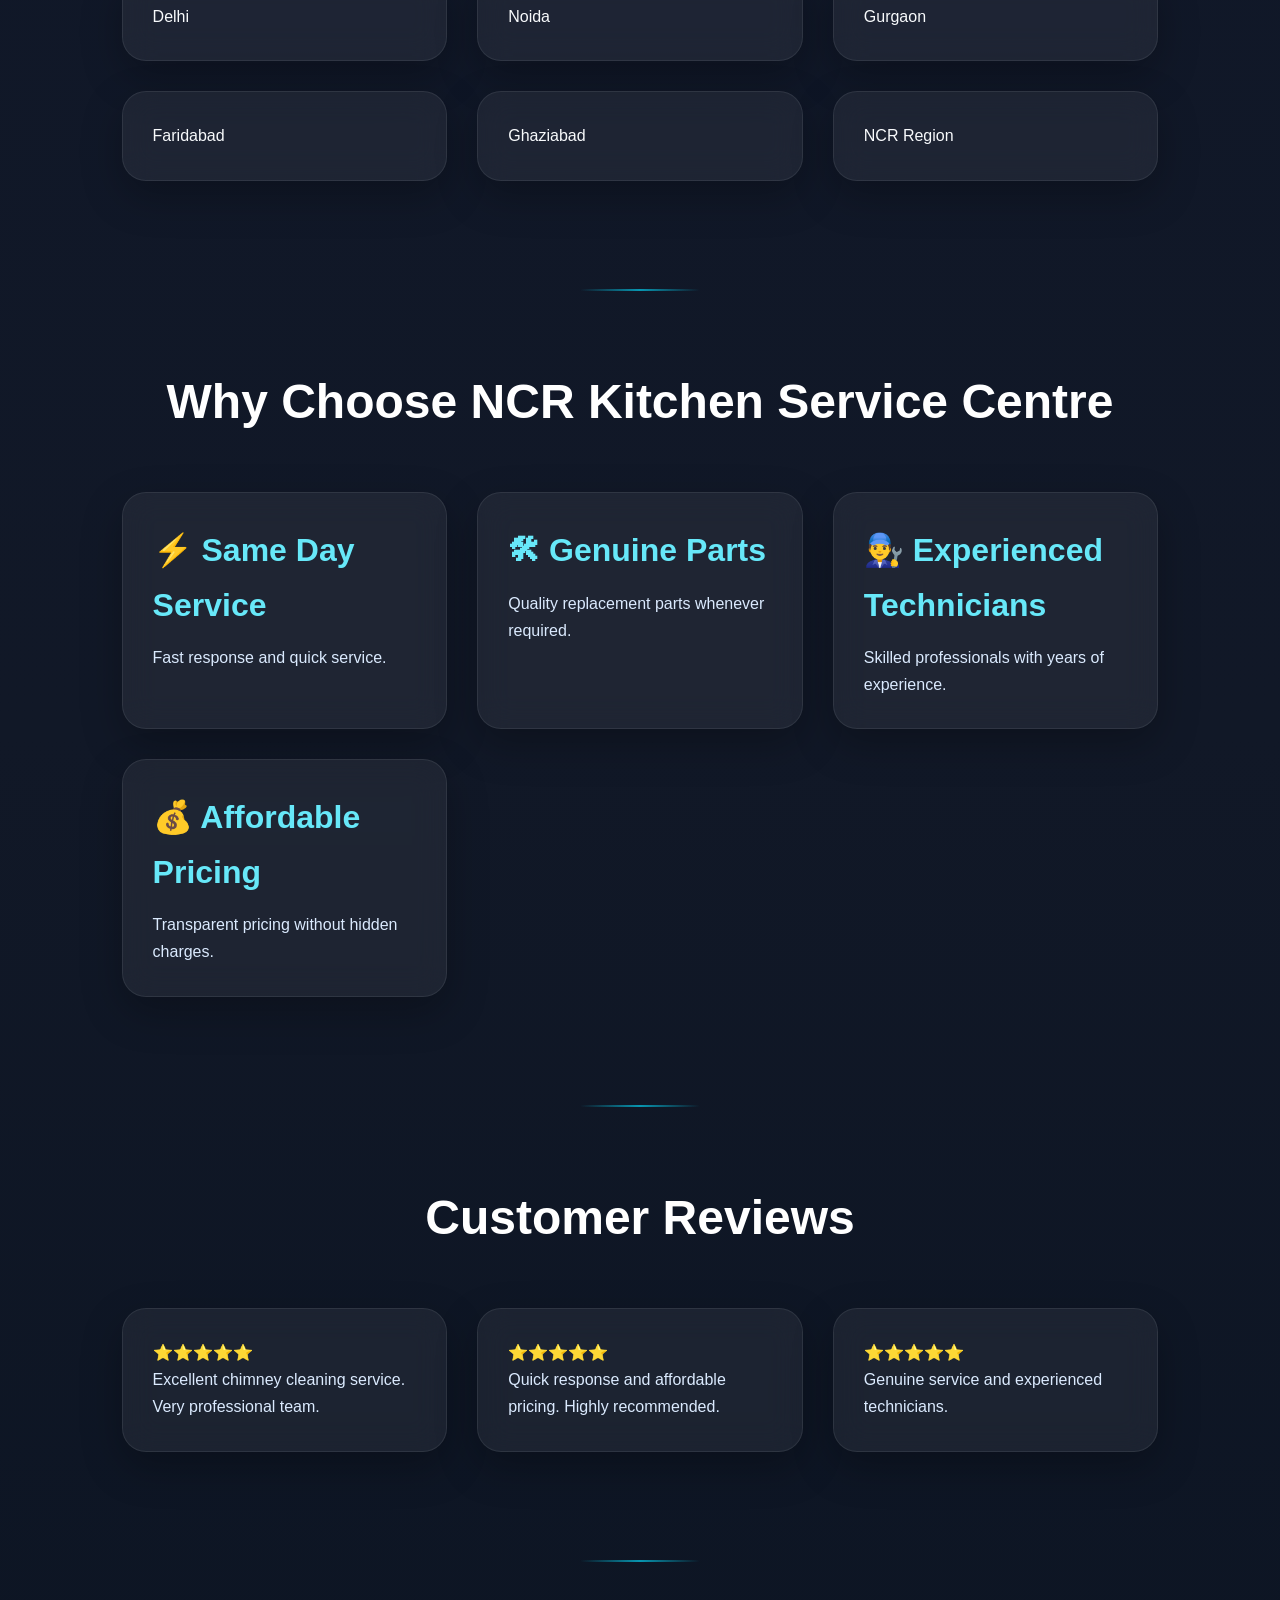
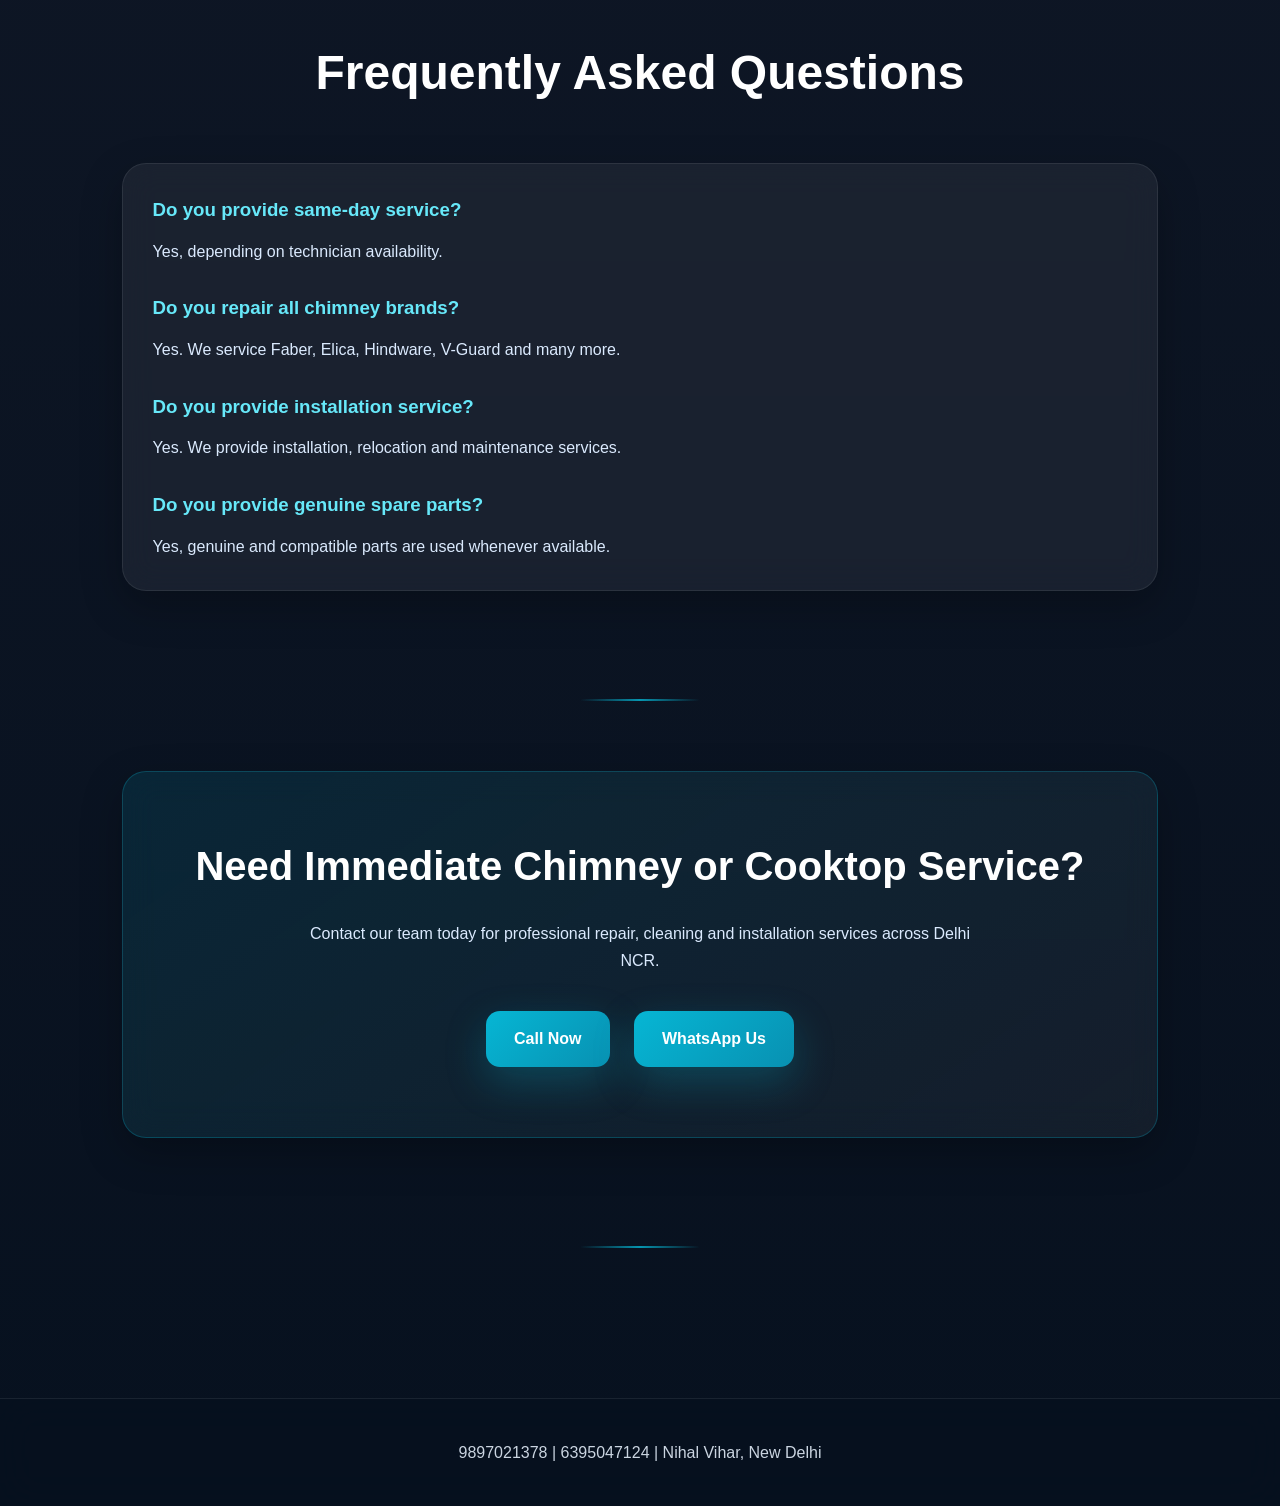
==== commit 3c829b3a: "Update index.html" ====
--- a/index.html
+++ b/index.html
@@ -23,12 +23,17 @@
 <p>Repair, Cleaning, Installation & Maintenance</p>
 <a class="btn" href="tel:9897021378">Call Now</a>
 <a class="btn" href="https://wa.me/919897021378">WhatsApp</a>
-  <a class="btn" href="tel:9897021378">Call Now</a>
 <p class="trust-line">
 ✓ Same Day Service | ✓ Genuine Parts | ✓ Delhi NCR Coverage
 </p>  
 </div>
 </section>
+ <section class="emergency-bar">
+
+⚡ Same Day Chimney Service Available Across Delhi NCR |
+📞 Call Now: 9897021378
+
+</section> 
 <div class="container">
 <!-- TRUST STATS -->
 
--- a/css/style.css
+++ b/css/style.css
@@ -4,57 +4,154 @@
 box-sizing:border-box;
 }
 
+:root{
+--bg-primary:#07111f;
+--bg-secondary:#0f172a;
+--bg-tertiary:#111827;
+
+--accent:#06b6d4;
+--accent-dark:#0891b2;
+
+--text:#f8fafc;
+--muted:#cbd5e1;
+
+--glass:rgba(255,255,255,.08);
+--glass-border:rgba(255,255,255,.12);
+}
+
 html{
 scroll-behavior:smooth;
 }
 
 body{
 font-family:'Segoe UI',sans-serif;
-background:#f8fafc;
-color:#111827;
+
+background:
+linear-gradient(
+180deg,
+#07111f 0%,
+#0f172a 40%,
+#111827 70%,
+#07111f 100%
+);
+
+color:var(--text);
+
 line-height:1.7;
+
+overflow-x:hidden;
+
+position:relative;
+}
+
+/* BACKGROUND GLOW */
+
+body::before{
+content:'';
+
+position:fixed;
+
+top:-200px;
+left:-200px;
+
+width:600px;
+height:600px;
+
+background:
+radial-gradient(
+circle,
+rgba(6,182,212,.18),
+transparent 70%
+);
+
+filter:blur(100px);
+
+pointer-events:none;
+
+z-index:-2;
+}
+
+body::after{
+content:'';
+
+position:fixed;
+
+bottom:-200px;
+right:-200px;
+
+width:600px;
+height:600px;
+
+background:
+radial-gradient(
+circle,
+rgba(59,130,246,.15),
+transparent 70%
+);
+
+filter:blur(100px);
+
+pointer-events:none;
+
+z-index:-2;
 }
 
 /* NAVBAR */
 
 nav{
 display:flex;
+
 justify-content:space-between;
+
 align-items:center;
-padding:20px 8%;
-background:#0f172a;
+
+padding:22px 8%;
+
+background:
+rgba(7,17,31,.75);
+
+backdrop-filter:blur(16px);
+
+border-bottom:
+1px solid rgba(255,255,255,.08);
+
 position:sticky;
+
 top:0;
+
 z-index:1000;
-box-shadow:0 4px 20px rgba(0,0,0,.15);
 }
 
 nav b{
 font-size:1.4rem;
-color:#fff;
+color:white;
 }
 
 nav a{
-color:#fff;
+color:#e2e8f0;
+
 text-decoration:none;
+
 margin-left:24px;
+
 font-weight:500;
+
 transition:.3s;
 }
 
 nav a:hover{
-color:#06b6d4;
+color:var(--accent);
 }
 
 /* HERO */
 
 .hero{
-height:90vh;
+height:92vh;
 
 background:
 linear-gradient(
-rgba(15,23,42,.75),
-rgba(15,23,42,.75)
+rgba(7,17,31,.55),
+rgba(7,17,31,.75)
 ),
 url('https://images.unsplash.com/photo-1556911220-bff31c812dba?w=1600');
 
@@ -62,403 +159,701 @@
 background-position:center;
 
 display:flex;
+
 align-items:center;
+
 justify-content:center;
+
 text-align:center;
 
-color:white;
+position:relative;
+
+overflow:hidden;
+}
+
+.hero::before{
+content:'';
+
+position:absolute;
+
+width:500px;
+height:500px;
+
+background:
+radial-gradient(
+circle,
+rgba(6,182,212,.18),
+transparent 70%
+);
+
+filter:blur(80px);
 }
 
 .hero h1{
-font-size:4rem;
-max-width:900px;
-margin:auto;
-line-height:1.2;
+font-size:4.5rem;
+
+max-width:950px;
+
+line-height:1.1;
+
+text-shadow:
+0 10px 40px rgba(0,0,0,.45);
+
+animation:
+heroFloat 5s ease-in-out infinite;
 }
 
 .hero p{
 margin-top:20px;
-font-size:1.3rem;
-max-width:700px;
-margin-left:auto;
-margin-right:auto;
-}
-
-.hero .btn{
-margin-top:25px;
+
+font-size:1.25rem;
+
+color:#e2e8f0;
+}
+
+.trust-line{
+margin-top:20px;
+
+font-weight:600;
+
+color:#67e8f9;
+}
+
+@keyframes heroFloat{
+
+0%{
+transform:translateY(0);
+}
+
+50%{
+transform:translateY(-10px);
+}
+
+100%{
+transform:translateY(0);
+}
+
 }
 
 /* BUTTONS */
 
 .btn{
 display:inline-block;
+
 padding:14px 28px;
-background:#06b6d4;
+
+margin:10px;
+
+border-radius:14px;
+
+background:
+linear-gradient(
+135deg,
+#06b6d4,
+#0891b2
+);
+
 color:white;
+
 text-decoration:none;
-border-radius:12px;
+
 font-weight:600;
-transition:.3s;
-box-shadow:0 10px 25px rgba(6,182,212,.25);
+
+box-shadow:
+0 15px 40px rgba(6,182,212,.25);
+
+transition:.35s;
 }
 
 .btn:hover{
-transform:translateY(-4px);
-}
-
-/* CONTAINER */
+
+transform:
+translateY(-4px)
+scale(1.03);
+
+box-shadow:
+0 25px 50px rgba(6,182,212,.35);
+}
+
+/* TYPOGRAPHY */
+
+h1,h2,h3{
+font-weight:700;
+}
 
 .container{
 width:90%;
-max-width:1200px;
+max-width:1300px;
 margin:auto;
-padding:80px 0;
+padding:90px 0;
 }
 
 .container h2{
 text-align:center;
-font-size:2.2rem;
-margin-bottom:40px;
-color:#0f172a;
-}
-
-/* GRID */
+
+font-size:3rem;
+
+margin-bottom:50px;
+
+color:white;
+}
+
+/* MOBILE */
+
+@media(max-width:768px){
+
+nav{
+flex-direction:column;
+gap:15px;
+}
+
+.hero{
+padding:20px;
+}
+
+.hero h1{
+font-size:2.4rem;
+}
+
+.hero p{
+font-size:1rem;
+}
+
+.container h2{
+font-size:2rem;
+}
+}
+/* =========================
+   GRID SYSTEM
+========================= */
 
 .grid{
 display:grid;
 grid-template-columns:
-repeat(auto-fit,minmax(250px,1fr));
-gap:25px;
-}
-
-/* CARDS */
+repeat(auto-fit,minmax(260px,1fr));
+
+gap:30px;
+}
+
+/* =========================
+   PREMIUM GLASS CARDS
+========================= */
 
 .card{
+
 position:relative;
-background:rgba(255,255,255,.85);
-
-backdrop-filter:blur(15px);
+
+background:
+rgba(255,255,255,.06);
+
+backdrop-filter:blur(16px);
+
+border:
+1px solid rgba(255,255,255,.08);
+
+border-radius:24px;
 
 padding:30px;
 
+overflow:hidden;
+
+transition:.4s;
+
+box-shadow:
+0 15px 40px rgba(0,0,0,.25);
+}
+
+.card::before{
+
+content:'';
+
+position:absolute;
+
+top:0;
+left:-120%;
+
+width:100%;
+height:100%;
+
+background:
+linear-gradient(
+90deg,
+transparent,
+rgba(255,255,255,.12),
+transparent
+);
+
+transition:.8s;
+}
+
+.card:hover::before{
+left:120%;
+}
+
+.card:hover{
+
+transform:
+translateY(-10px)
+scale(1.02);
+
+border-color:
+rgba(6,182,212,.4);
+
+box-shadow:
+0 25px 60px rgba(6,182,212,.18);
+}
+
+.card h3{
+margin-bottom:12px;
+color:white;
+}
+
+.card p{
+color:#cbd5e1;
+}
+
+/* =========================
+   CHIMNEY ANATOMY
+========================= */
+
+.anatomy-section{
+margin-bottom:120px;
+}
+
+.chimney-showcase{
+
+position:relative;
+
+max-width:1000px;
+
+margin:auto;
+}
+
+.chimney-image{
+
+width:100%;
+
+height:420px;
+
+object-fit:cover;
+
+border-radius:28px;
+
+box-shadow:
+0 30px 80px rgba(0,0,0,.35);
+}
+
+.part-label{
+
+position:absolute;
+
+background:
+rgba(255,255,255,.12);
+
+backdrop-filter:blur(16px);
+
+padding:14px 22px;
+
+border-radius:16px;
+
+border:
+1px solid rgba(255,255,255,.1);
+
+font-weight:600;
+
+color:white;
+
+transition:.35s;
+}
+
+.part-label:hover{
+
+transform:
+translateY(-5px);
+
+box-shadow:
+0 15px 40px rgba(6,182,212,.25);
+}
+
+.top-left{
+top:30px;
+left:30px;
+}
+
+.top-right{
+top:30px;
+right:30px;
+}
+
+.bottom-left{
+bottom:30px;
+left:30px;
+}
+
+.bottom-right{
+bottom:30px;
+right:30px;
+}
+
+/* =========================
+   BRANDS SECTION
+========================= */
+
+.brand-grid{
+
+display:grid;
+
+grid-template-columns:
+repeat(3,1fr);
+
+gap:30px;
+
+margin-top:40px;
+}
+
+.brand-card{
+
+height:150px;
+
+display:flex;
+
+justify-content:center;
+align-items:center;
+
+background:
+rgba(255,255,255,.06);
+
+backdrop-filter:blur(16px);
+
 border-radius:24px;
 
-border:1px solid rgba(255,255,255,.5);
-
-transform-style:preserve-3d;
+border-top:
+3px solid #06b6d4;
+
+border-left:
+1px solid rgba(255,255,255,.08);
+
+border-right:
+1px solid rgba(255,255,255,.08);
+
+border-bottom:
+1px solid rgba(255,255,255,.08);
+
+transition:.4s;
+
+cursor:pointer;
+}
+
+.brand-card h3{
+
+font-size:2rem;
+
+letter-spacing:2px;
+
+color:white;
+
+transition:.3s;
+}
+
+.brand-card:hover{
+
+transform:
+translateY(-10px)
+scale(1.03);
 
 box-shadow:
-0 20px 50px rgba(0,0,0,.08);
-
-transition:all .45s ease;
-}
-
-.card:hover{
-
-transform:
-translateY(-12px)
-rotateX(5deg)
-rotateY(-5deg);
-
-box-shadow:
-0 35px 70px rgba(0,0,0,.18);
-}
-.hero{
-perspective:1200px;
-}
-
-.hero h1{
-
-text-shadow:
-0 10px 30px rgba(0,0,0,.35);
-
-animation:heroFloat 5s ease-in-out infinite;
-}
-
-@keyframes heroFloat{
-
-0%{
-transform:translateY(0px);
-}
-
-50%{
-transform:translateY(-10px);
-}
-
-100%{
-transform:translateY(0px);
-}
-
-}
-/* CTA CARD */
-
-.card h2{
-margin-bottom:15px;
-}
-
-/* FOOTER */
+0 25px 60px rgba(6,182,212,.2);
+}
+
+.brand-card:hover h3{
+color:#67e8f9;
+}
+
+/* =========================
+   BEFORE AFTER
+========================= */
+
+.card img{
+
+width:100%;
+
+border-radius:18px;
+
+margin-top:15px;
+
+display:block;
+}
+
+/* =========================
+   REVIEW STARS
+========================= */
+
+.card{
+font-size:1rem;
+}
+
+/* =========================
+   MOBILE
+========================= */
+
+@media(max-width:768px){
+
+.brand-grid{
+grid-template-columns:1fr;
+}
+
+.chimney-image{
+height:280px;
+}
+
+.part-label{
+
+font-size:.8rem;
+
+padding:10px 14px;
+}
+
+.top-left{
+left:10px;
+top:10px;
+}
+
+.top-right{
+right:10px;
+top:10px;
+}
+
+.bottom-left{
+left:10px;
+bottom:10px;
+}
+
+.bottom-right{
+right:10px;
+bottom:10px;
+}
+}
+/* =========================
+   PREMIUM CTA SECTION
+========================= */
+
+.container .card[style*="text-align:center"]{
+
+background:
+linear-gradient(
+145deg,
+rgba(6,182,212,.12),
+rgba(255,255,255,.05)
+);
+
+border:
+1px solid rgba(6,182,212,.25);
+
+padding:60px 40px;
+
+text-align:center;
+}
+
+.container .card[style*="text-align:center"] h2{
+font-size:2.5rem;
+margin-bottom:20px;
+}
+
+.container .card[style*="text-align:center"] p{
+max-width:700px;
+margin:auto;
+}
+
+/* =========================
+   FAQ SECTION
+========================= */
+
+section .card h3{
+color:#67e8f9;
+}
+
+section .card p{
+color:#dbeafe;
+}
+
+/* =========================
+   TRUST STATS
+========================= */
+
+.grid .card h3{
+font-size:2rem;
+font-weight:700;
+}
+
+.grid .card:hover h3{
+color:#67e8f9;
+}
+
+/* =========================
+   FOOTER
+========================= */
 
 footer{
-background:#0f172a;
-color:white;
+
+margin-top:80px;
+
+padding:40px;
+
 text-align:center;
-padding:35px;
-margin-top:40px;
-}
-
-/* WHATSAPP */
-
-.whatsapp-float{
+
+background:
+rgba(7,17,31,.85);
+
+backdrop-filter:blur(20px);
+
+border-top:
+1px solid rgba(255,255,255,.08);
+
+color:#cbd5e1;
+}
+
+/* =========================
+   FLOATING CALL BUTTON
+========================= */
+
+.call-float{
 
 position:fixed;
 
 bottom:25px;
 right:25px;
 
-width:60px;
-height:60px;
+width:65px;
+height:65px;
 
 border-radius:50%;
 
-background:#25d366;
-
-display:flex;
-align-items:center;
-justify-content:center;
-
-font-size:28px;
-
-color:white;
-text-decoration:none;
-
-box-shadow:
-0 10px 25px rgba(0,0,0,.25);
-
-z-index:999;
-}
-
-/* MOBILE */
-
-@media(max-width:768px){
-
-nav{
-flex-direction:column;
-gap:15px;
-}
-
-nav div:last-child{
-display:flex;
-flex-wrap:wrap;
-justify-content:center;
-}
-
-.hero{
-padding:20px;
-}
-
-.hero h1{
-font-size:2.2rem;
-}
-
-.hero p{
-font-size:1rem;
-}
-
-.container h2{
-font-size:1.8rem;
-}
-
-}
-/* CHIMNEY ANATOMY */
-
-.anatomy-section{
-position:relative;
-}
-
-.chimney-showcase{
-position:relative;
-height:500px;
 display:flex;
 justify-content:center;
 align-items:center;
-}
-
-.chimney-model{
-position:relative;
-width:260px;
-height:300px;
-transform-style:preserve-3d;
-animation:chimneyFloat 5s ease-in-out infinite;
-}
-
-.chimney-top{
-width:90px;
-height:120px;
-background:linear-gradient(180deg,#dfe6ee,#9ca3af);
-margin:auto;
-border-radius:10px;
-}
-
-.chimney-body{
-width:220px;
-height:80px;
-background:linear-gradient(180deg,#f8fafc,#d1d5db);
-margin:auto;
-border-radius:12px;
-box-shadow:0 20px 50px rgba(0,0,0,.15);
-}
-
-.chimney-glass{
-width:280px;
-height:18px;
-background:linear-gradient(90deg,#111827,#374151,#111827);
-margin:auto;
-border-radius:50px;
-}
-
-@keyframes chimneyFloat{
-0%{transform:translateY(0px);}
-50%{transform:translateY(-15px);}
-100%{transform:translateY(0px);}
-}
-
-.part-label{
-position:absolute;
-
-background:rgba(255,255,255,.95);
-
-padding:14px 22px;
-
-border-radius:18px;
-
-font-weight:600;
-
-backdrop-filter:blur(12px);
+
+font-size:30px;
+
+text-decoration:none;
+
+background:
+linear-gradient(
+135deg,
+#06b6d4,
+#0891b2
+);
+
+color:white;
 
 box-shadow:
-0 15px 35px rgba(0,0,0,.12);
-
-transition:.4s;
-}
-
-.part-label:hover{
+0 15px 40px rgba(6,182,212,.35);
+
+z-index:9999;
+
+transition:.3s;
+}
+
+.call-float:hover{
+
 transform:
 translateY(-5px)
-scale(1.05);
+scale(1.08);
+}
+
+/* =========================
+   PREMIUM SECTION DIVIDERS
+========================= */
+
+section{
+position:relative;
+}
+
+section::after{
+
+content:'';
+
+position:absolute;
+
+left:50%;
+bottom:-20px;
+
+transform:translateX(-50%);
+
+width:120px;
+height:2px;
+
+background:
+linear-gradient(
+90deg,
+transparent,
+rgba(6,182,212,.8),
+transparent
+);
+}
+
+/* =========================
+   SCROLLBAR
+========================= */
+
+::-webkit-scrollbar{
+width:10px;
+}
+
+::-webkit-scrollbar-track{
+background:#07111f;
+}
+
+::-webkit-scrollbar-thumb{
+
+background:
+linear-gradient(
+180deg,
+#06b6d4,
+#0891b2
+);
+
+border-radius:20px;
+}
+
+/* =========================
+   PREMIUM HOVER GLOW
+========================= */
+
+.card:hover,
+.brand-card:hover{
 
 box-shadow:
-0 25px 50px rgba(0,0,0,.18);
-}
-
-.top-left{
-top:40px;
-left:100px;
-}
-
-.top-right{
-top:40px;
-right:100px;
-}
-
-.bottom-left{
-bottom:80px;
-left:120px;
-}
-
-.bottom-right{
-bottom:80px;
-right:120px;
-}
-/* PREMIUM GLOW EFFECT */
-
-.chimney-showcase::before{
-content:'';
-position:absolute;
-
-width:350px;
-height:350px;
-
-background:radial-gradient(
-circle,
-rgba(6,182,212,.25),
-transparent 70%
-);
-
-filter:blur(40px);
-
-z-index:0;
-}
-
-.chimney-model{
-z-index:2;
-}
-
-.part-label{
-z-index:3;
-}
-/* PREMIUM BRAND SECTION */
-
-.brand-card{
-
-height:140px;
-
-display:flex;
-justify-content:center;
-align-items:center;
-
-background:
-linear-gradient(
-135deg,
-#ffffff,
-#f8fafc
-);
-
-border-radius:20px;
-
-border:1px solid rgba(0,0,0,.05);
-
-box-shadow:
-0 15px 40px rgba(0,0,0,.08);
-
-transition:all .4s ease;
-
-cursor:pointer;
-}
-
-.brand-card h3{
-
-font-size:28px;
-
-letter-spacing:2px;
-
-font-weight:700;
-
-color:#0f172a;
-}
-
-.brand-card:hover{
-
-transform:
-translateY(-10px)
-rotateX(8deg);
-
-box-shadow:
-0 30px 60px rgba(0,0,0,.15);
-}
-
-.brand-card:hover h3{
-color:#06b6d4;
-}
-.chimney-image{
-width:100%;
-max-width:1000px;
-height:350px;
-object-fit:cover;
-border-radius:25px;
+0 25px 60px rgba(6,182,212,.20),
+0 0 40px rgba(6,182,212,.10);
+}
+
+/* =========================
+   MOBILE POLISH
+========================= */
+
+@media(max-width:768px){
+
+.container{
+padding:60px 0;
+}
+
+.container h2{
+font-size:1.8rem;
+}
+
+.hero h1{
+font-size:2.2rem;
+}
+
+.btn{
 display:block;
-margin:auto;
-}
-
-.anatomy-section{
-margin-bottom:120px;
-}
+margin:12px auto;
+max-width:220px;
+}
+
+.call-float{
+width:58px;
+height:58px;
+font-size:26px;
+}
+}
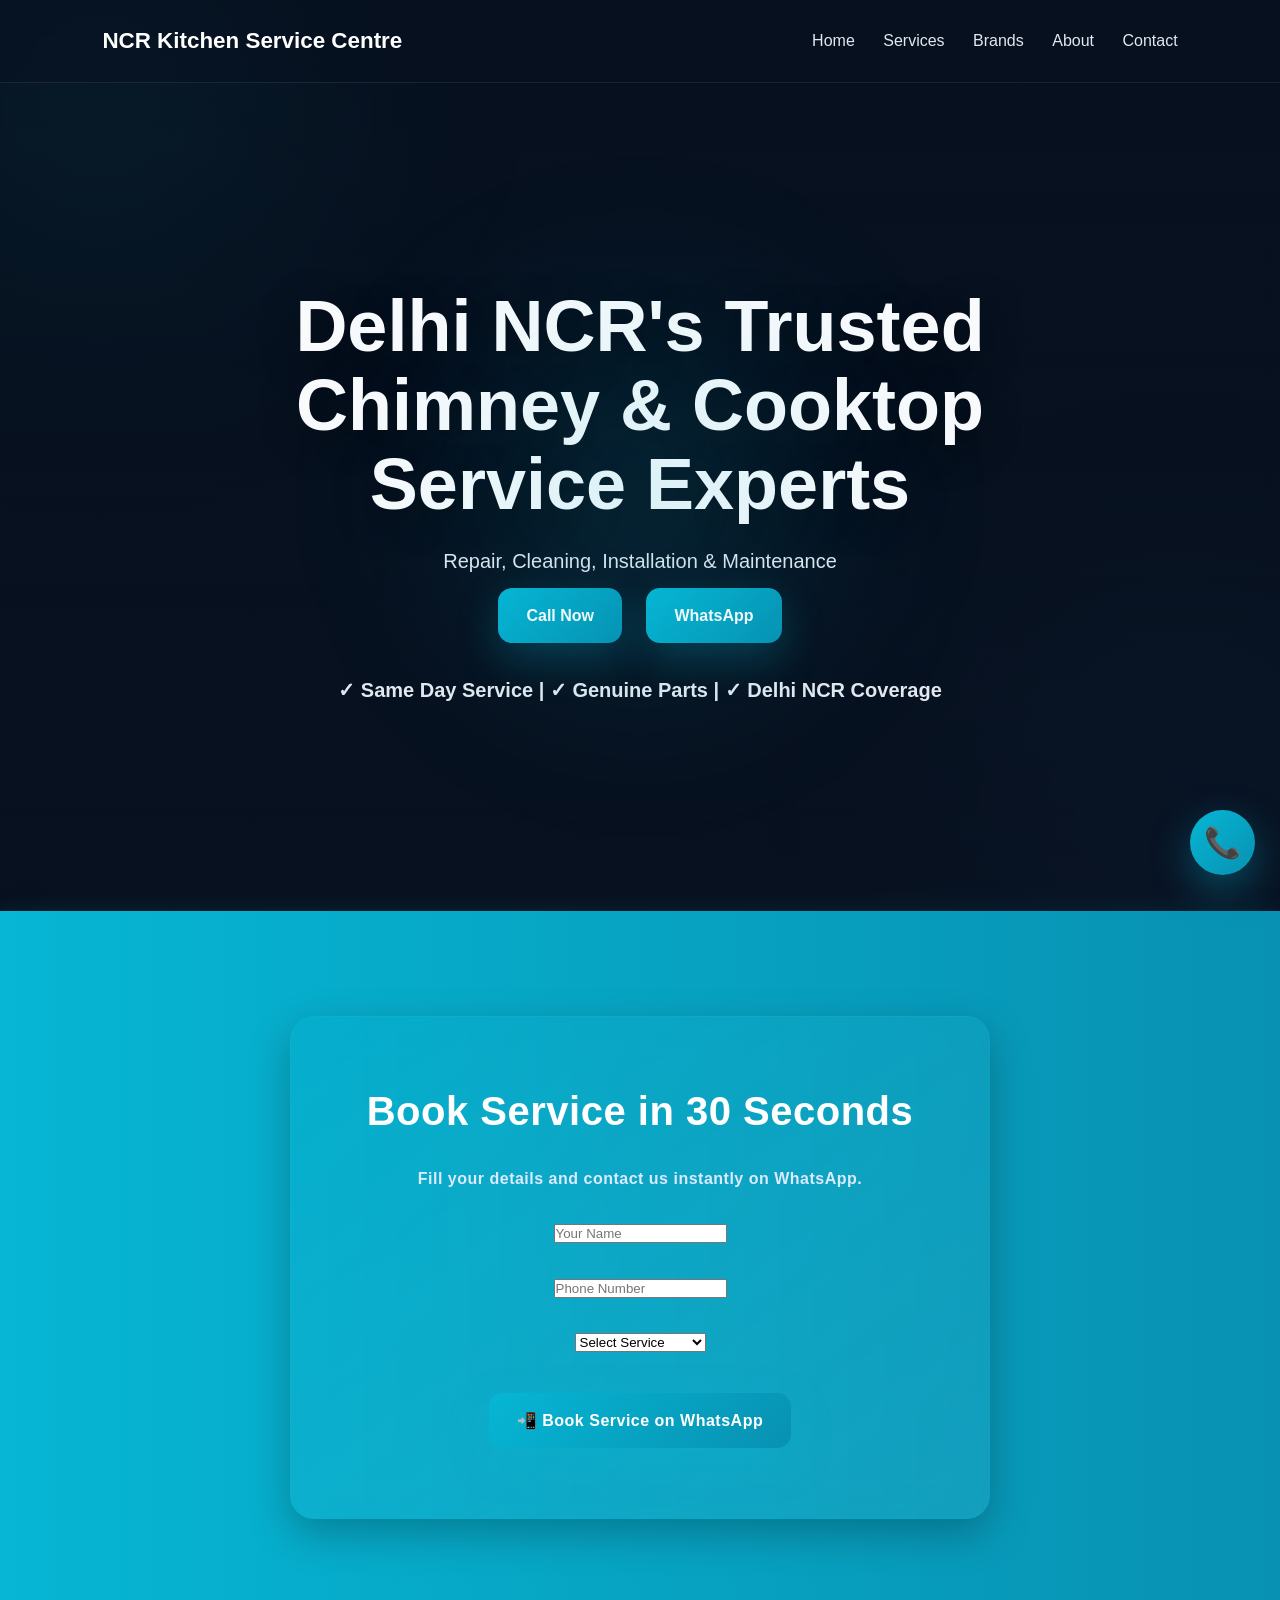
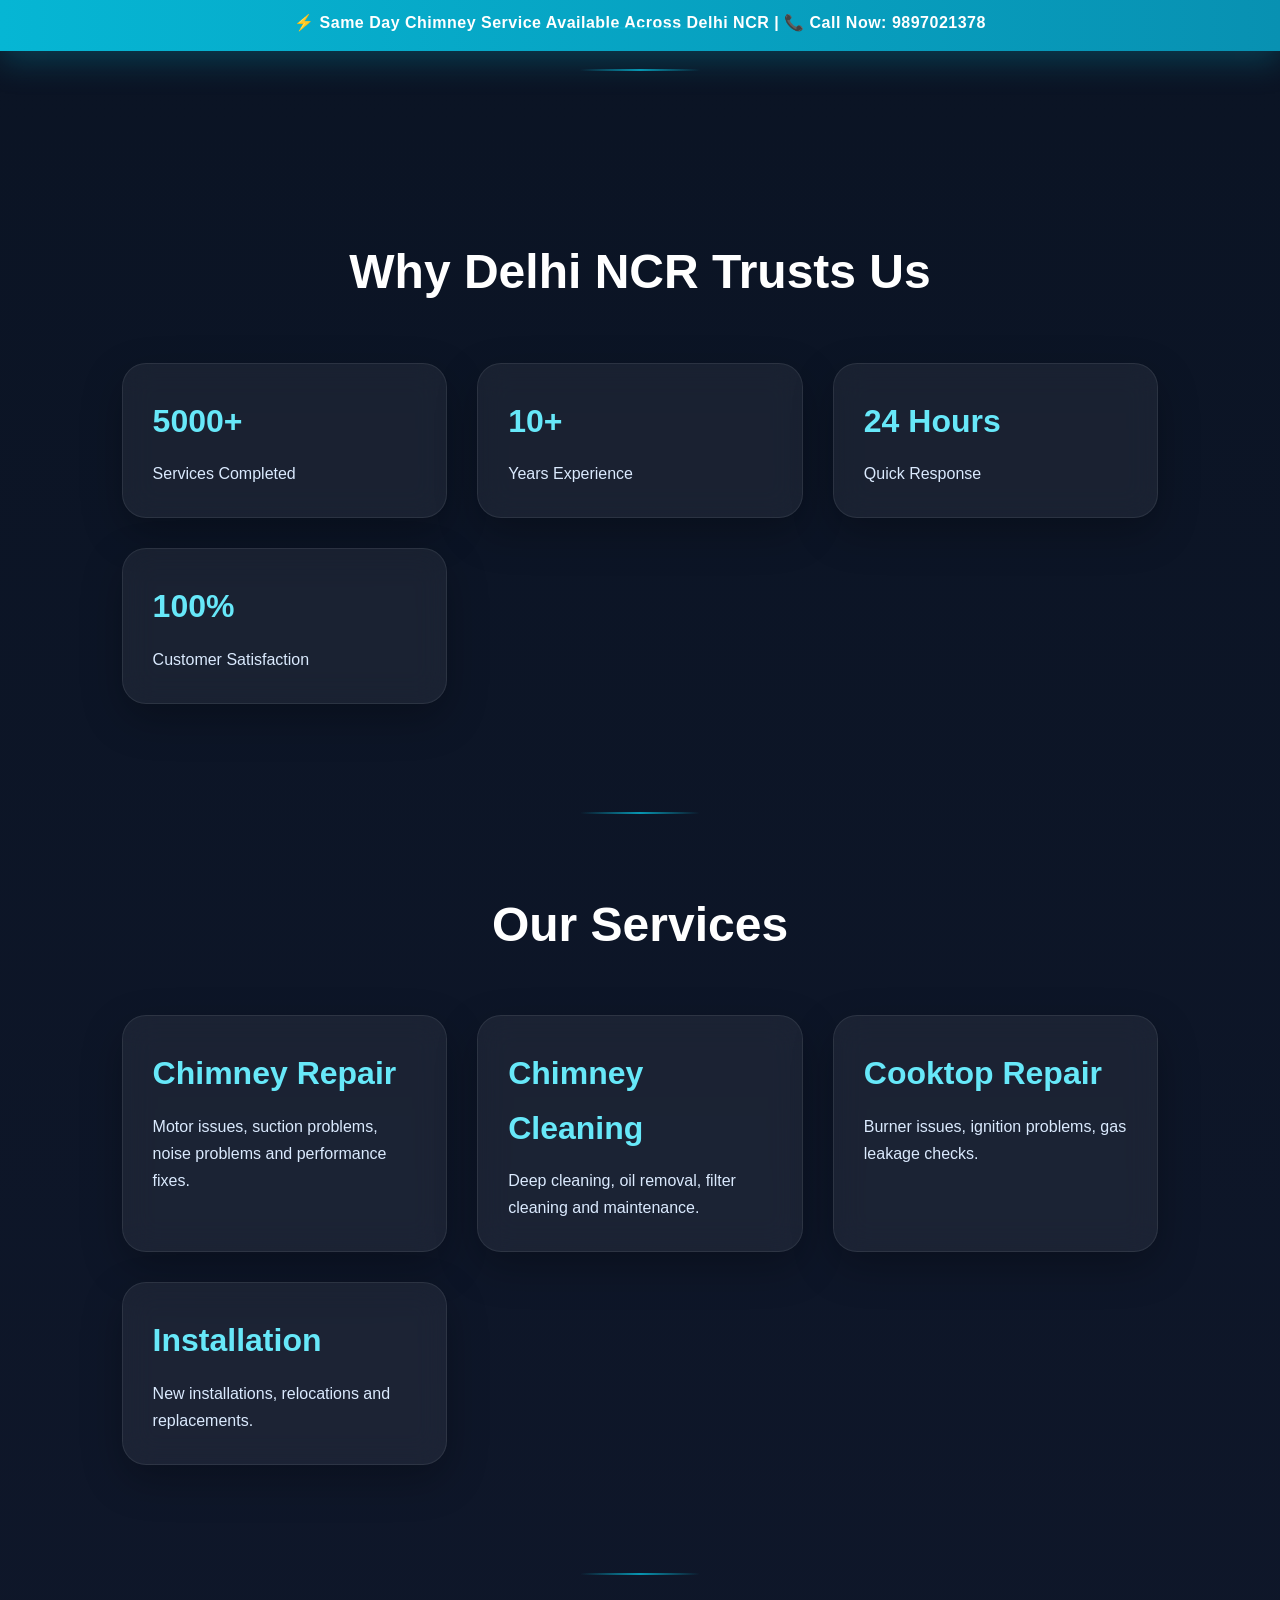
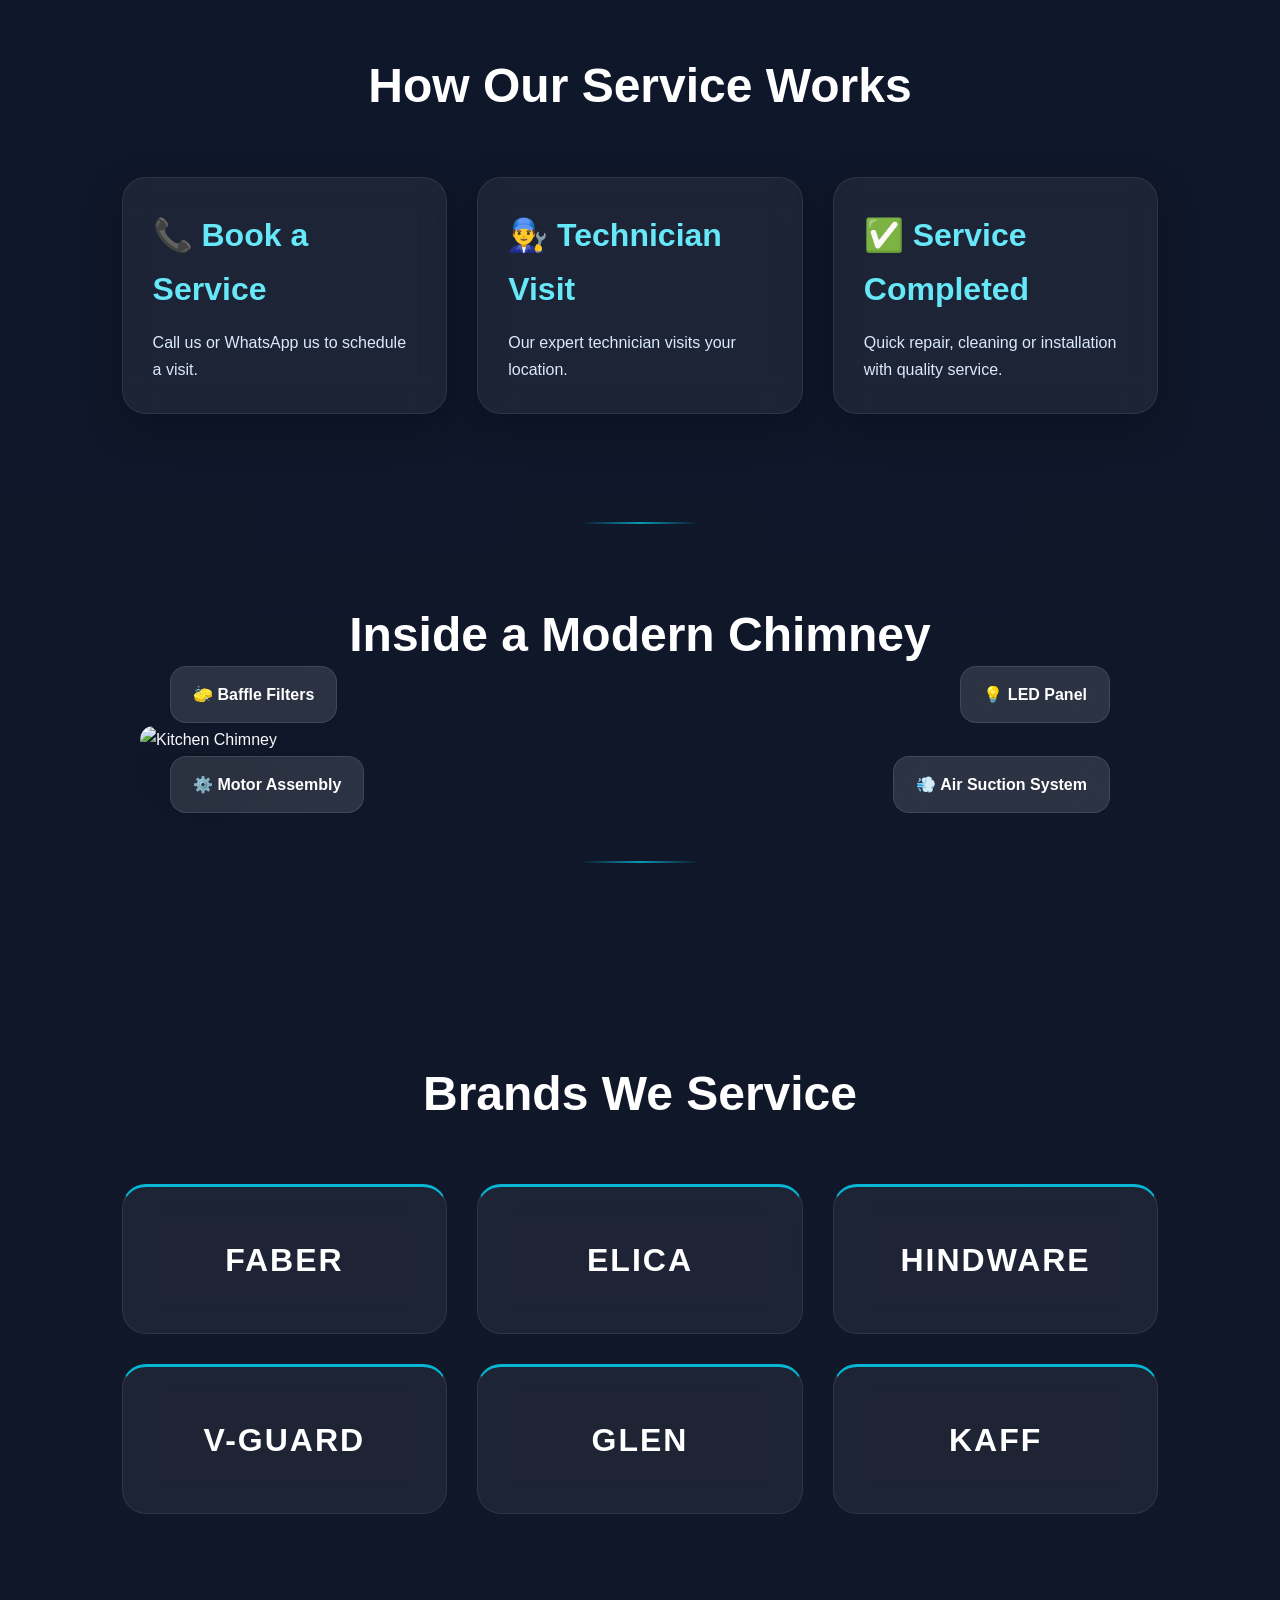
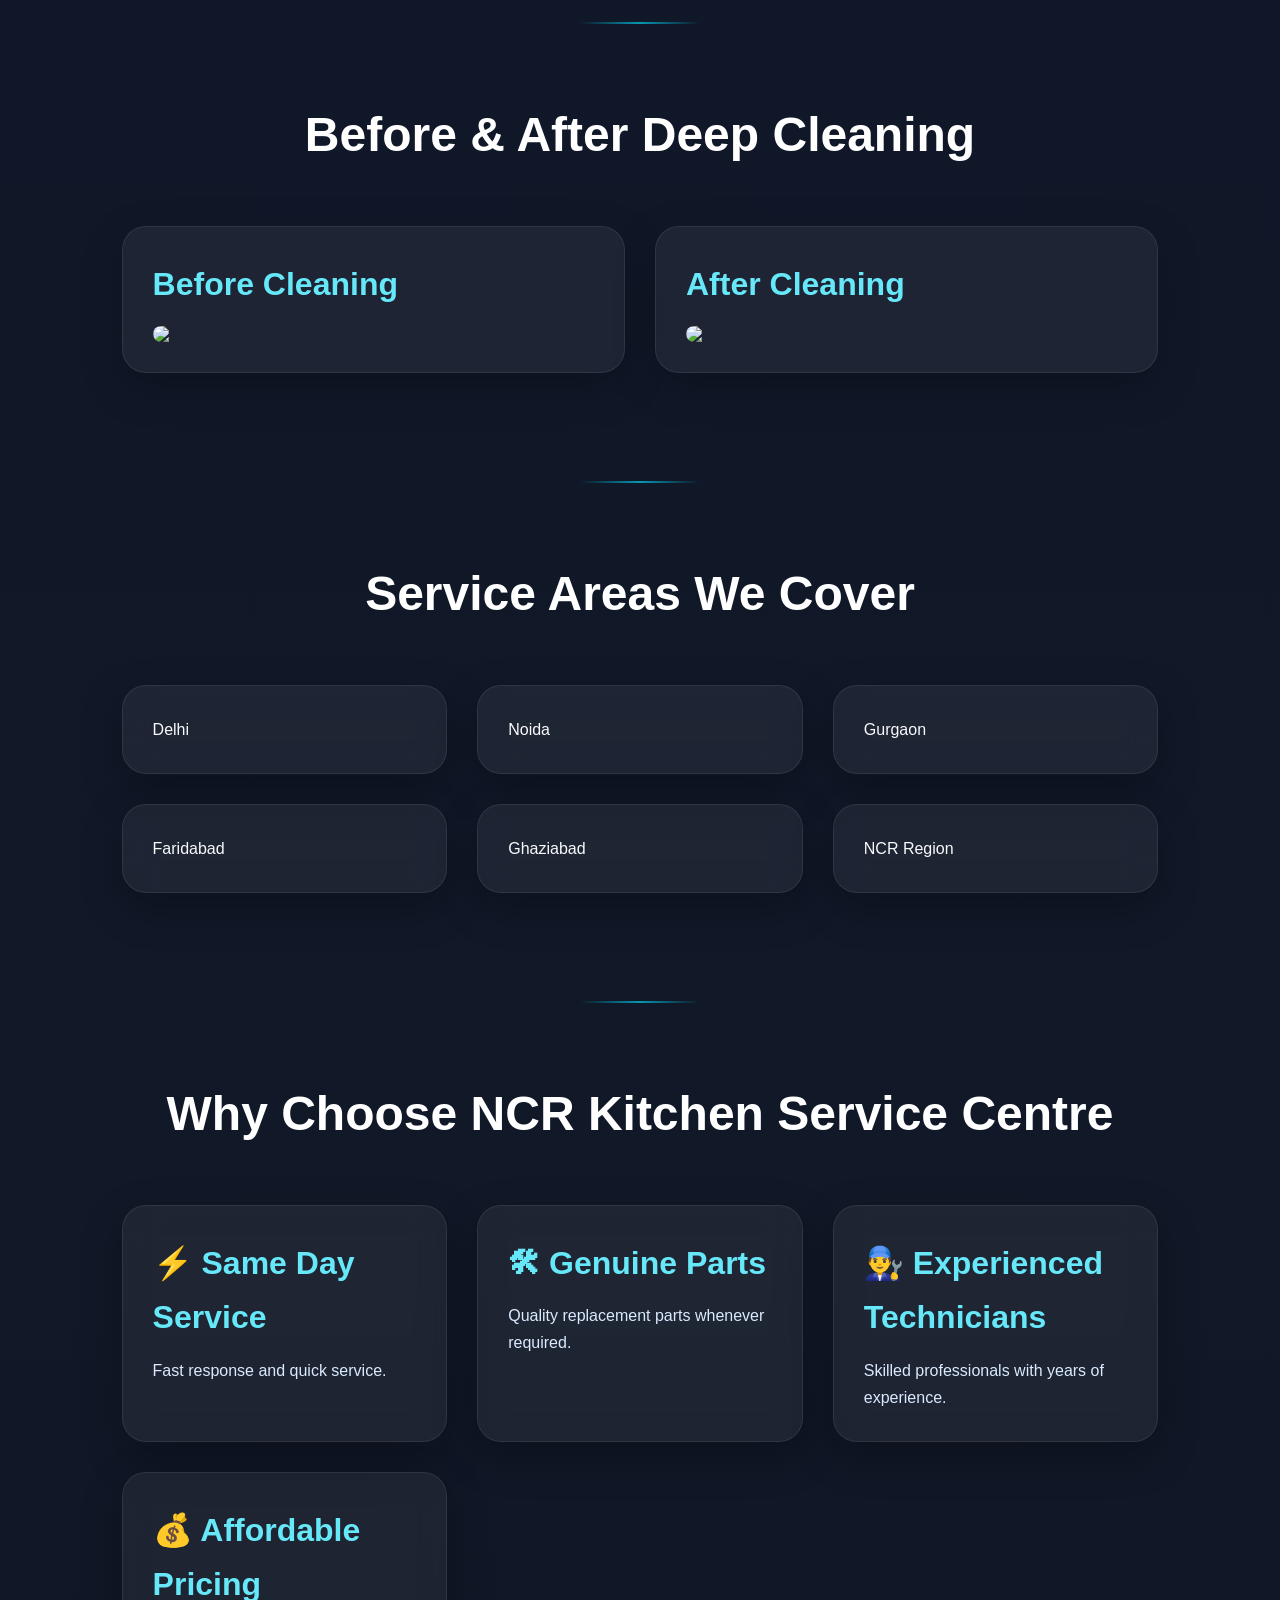
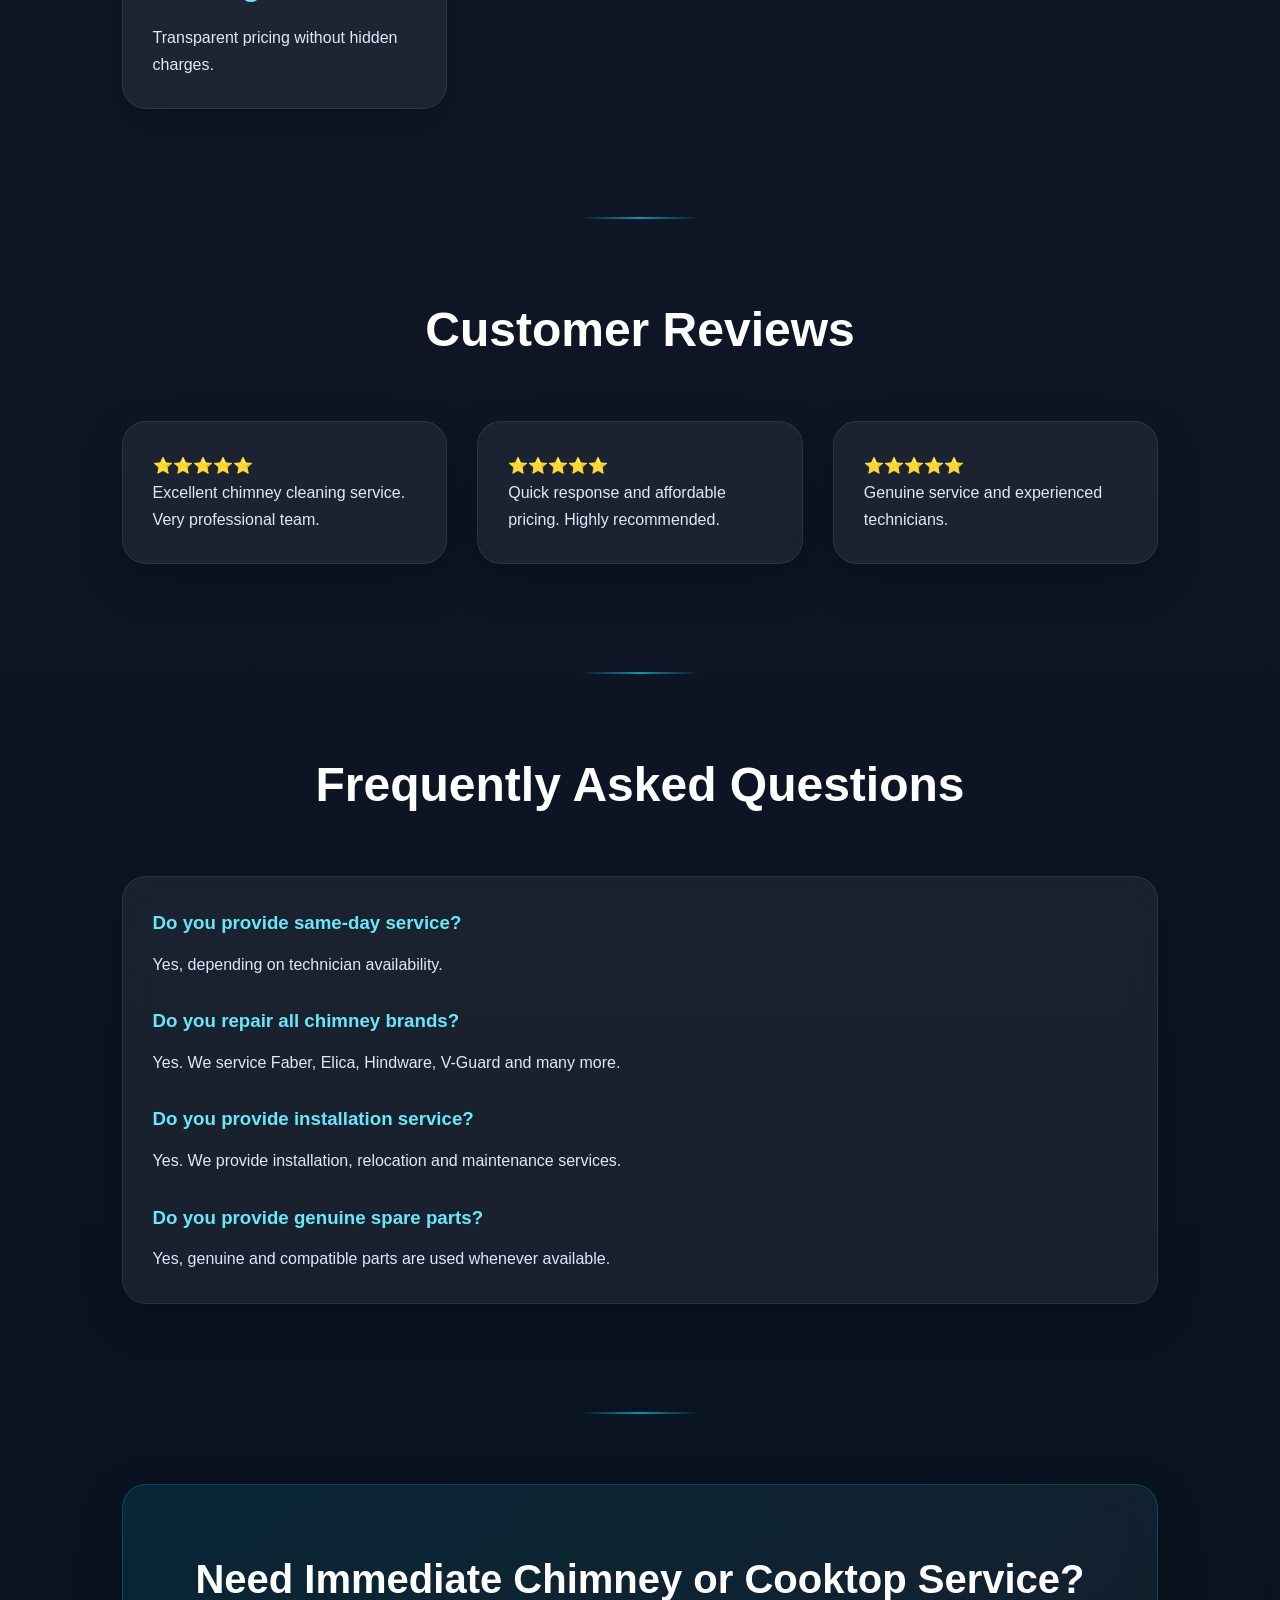
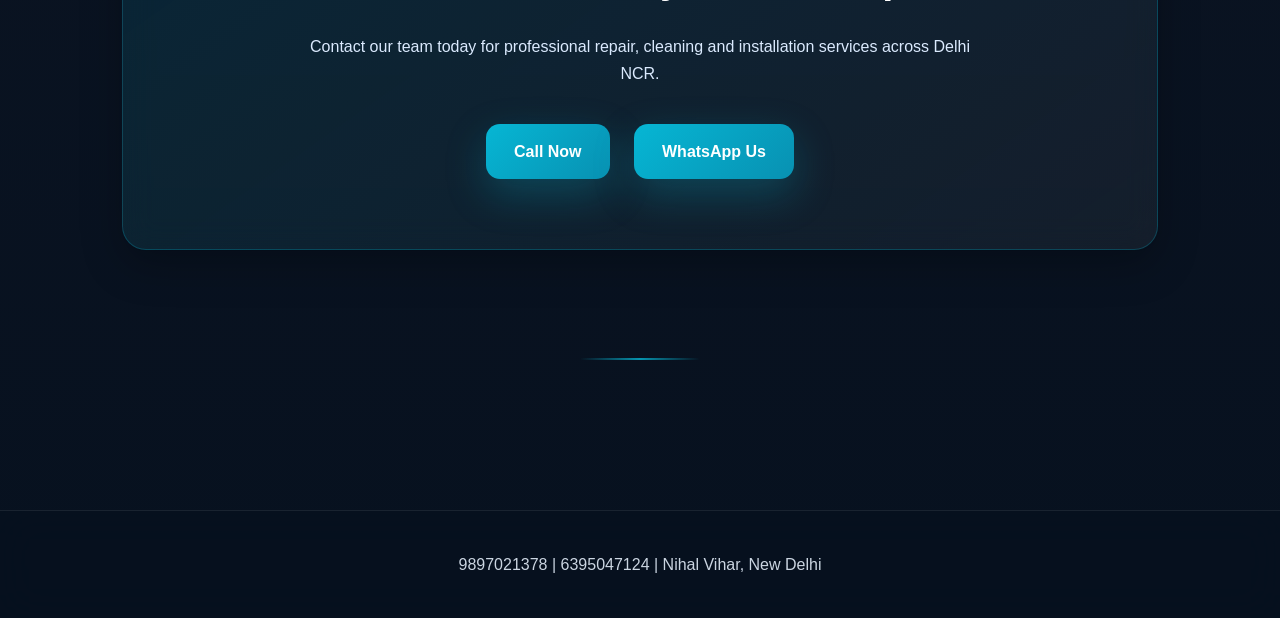
==== commit 23fd232d: "Update index.html" ====
--- a/index.html
+++ b/index.html
@@ -29,7 +29,43 @@
 </div>
 </section>
  <section class="emergency-bar">
-
+<section class="container">
+
+<div class="card" style="max-width:700px;margin:auto;text-align:center;">
+
+<h2>Book Service in 30 Seconds</h2>
+
+<p>
+Fill your details and contact us instantly on WhatsApp.
+</p>
+
+<br>
+
+<input type="text" placeholder="Your Name" class="form-input">
+
+<br><br>
+
+<input type="tel" placeholder="Phone Number" class="form-input">
+
+<br><br>
+
+<select class="form-input">
+<option>Select Service</option>
+<option>Chimney Repair</option>
+<option>Chimney Cleaning</option>
+<option>Cooktop Repair</option>
+<option>Installation</option>
+</select>
+
+<br><br>
+
+<a class="btn" href="https://wa.me/919897021378">
+📲 Book Service on WhatsApp
+</a>
+
+</div>
+
+</section>
 ⚡ Same Day Chimney Service Available Across Delhi NCR |
 📞 Call Now: 9897021378
 
--- a/css/style.css
+++ b/css/style.css
@@ -857,3 +857,25 @@
 font-size:26px;
 }
 }
+.emergency-bar{
+
+text-align:center;
+
+padding:15px;
+
+background:
+linear-gradient(
+90deg,
+#06b6d4,
+#0891b2
+);
+
+color:white;
+
+font-weight:700;
+
+letter-spacing:.5px;
+
+box-shadow:
+0 10px 30px rgba(6,182,212,.25);
+}
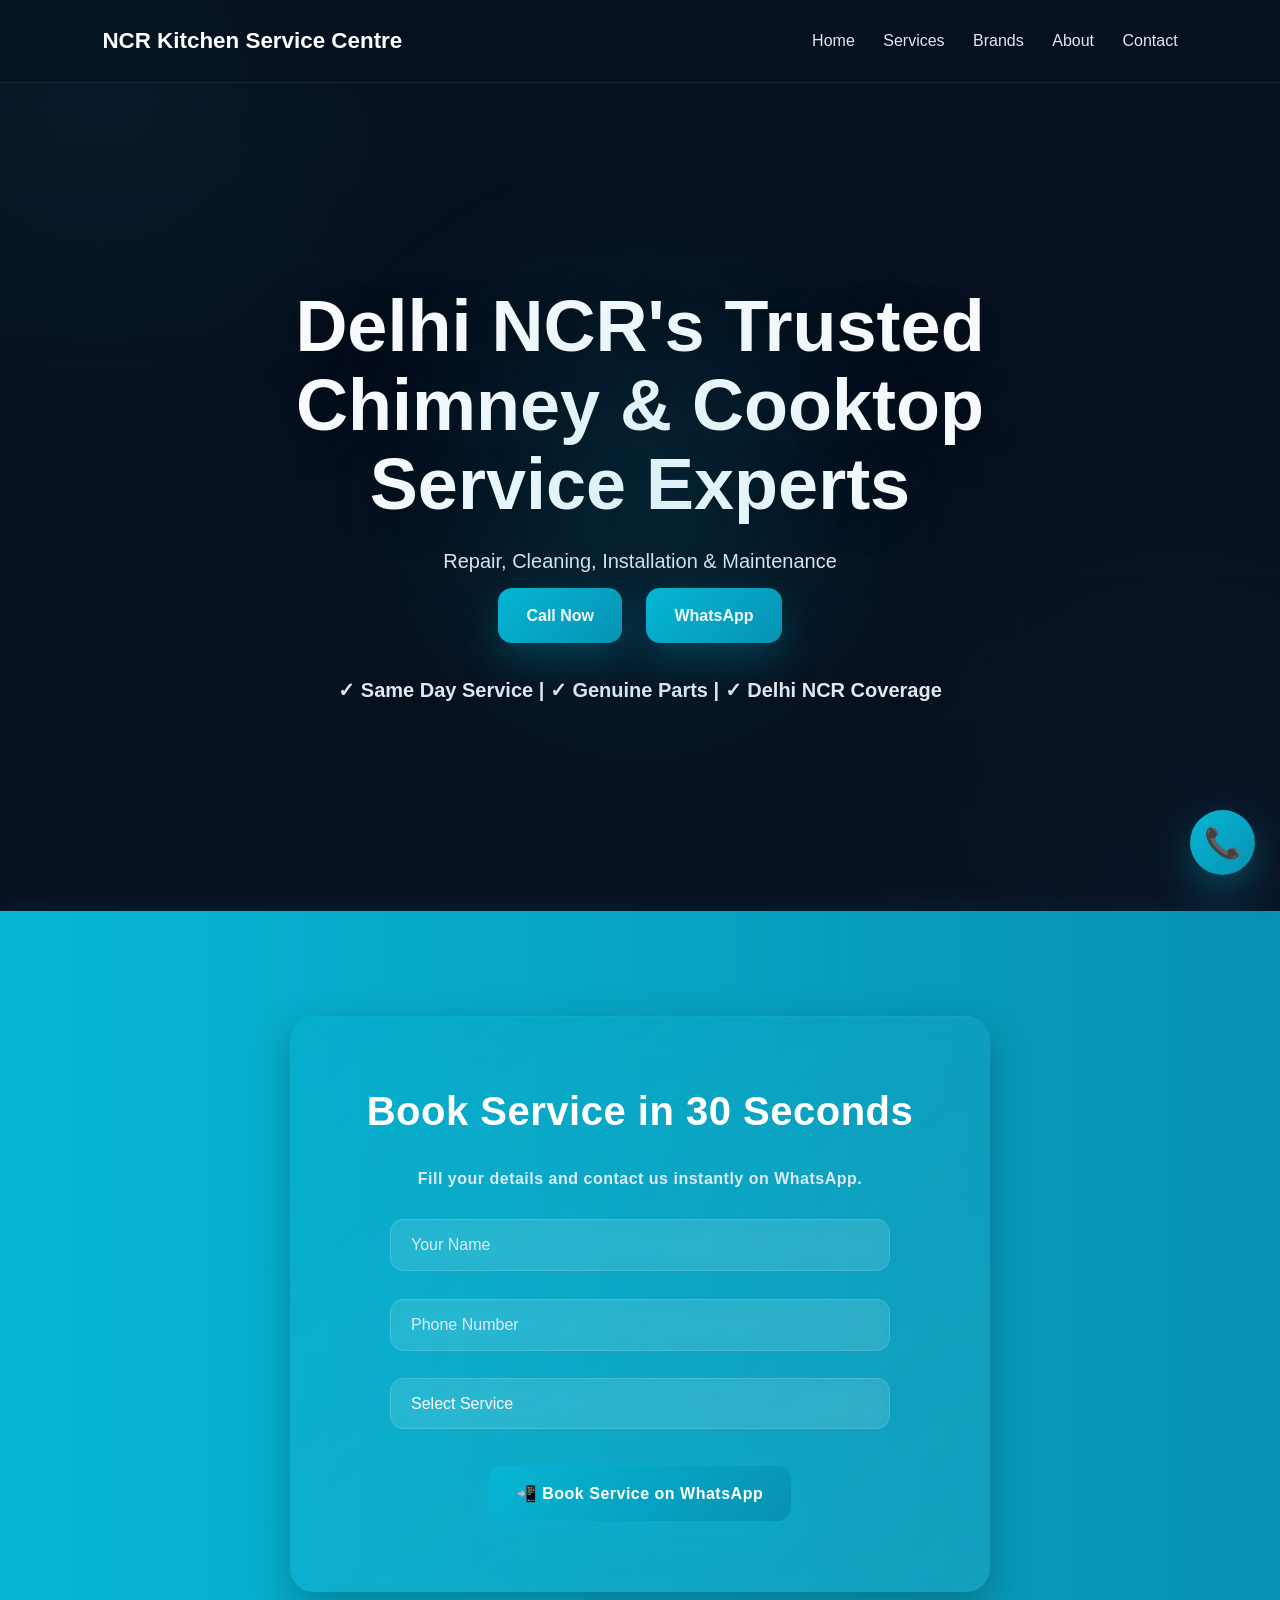
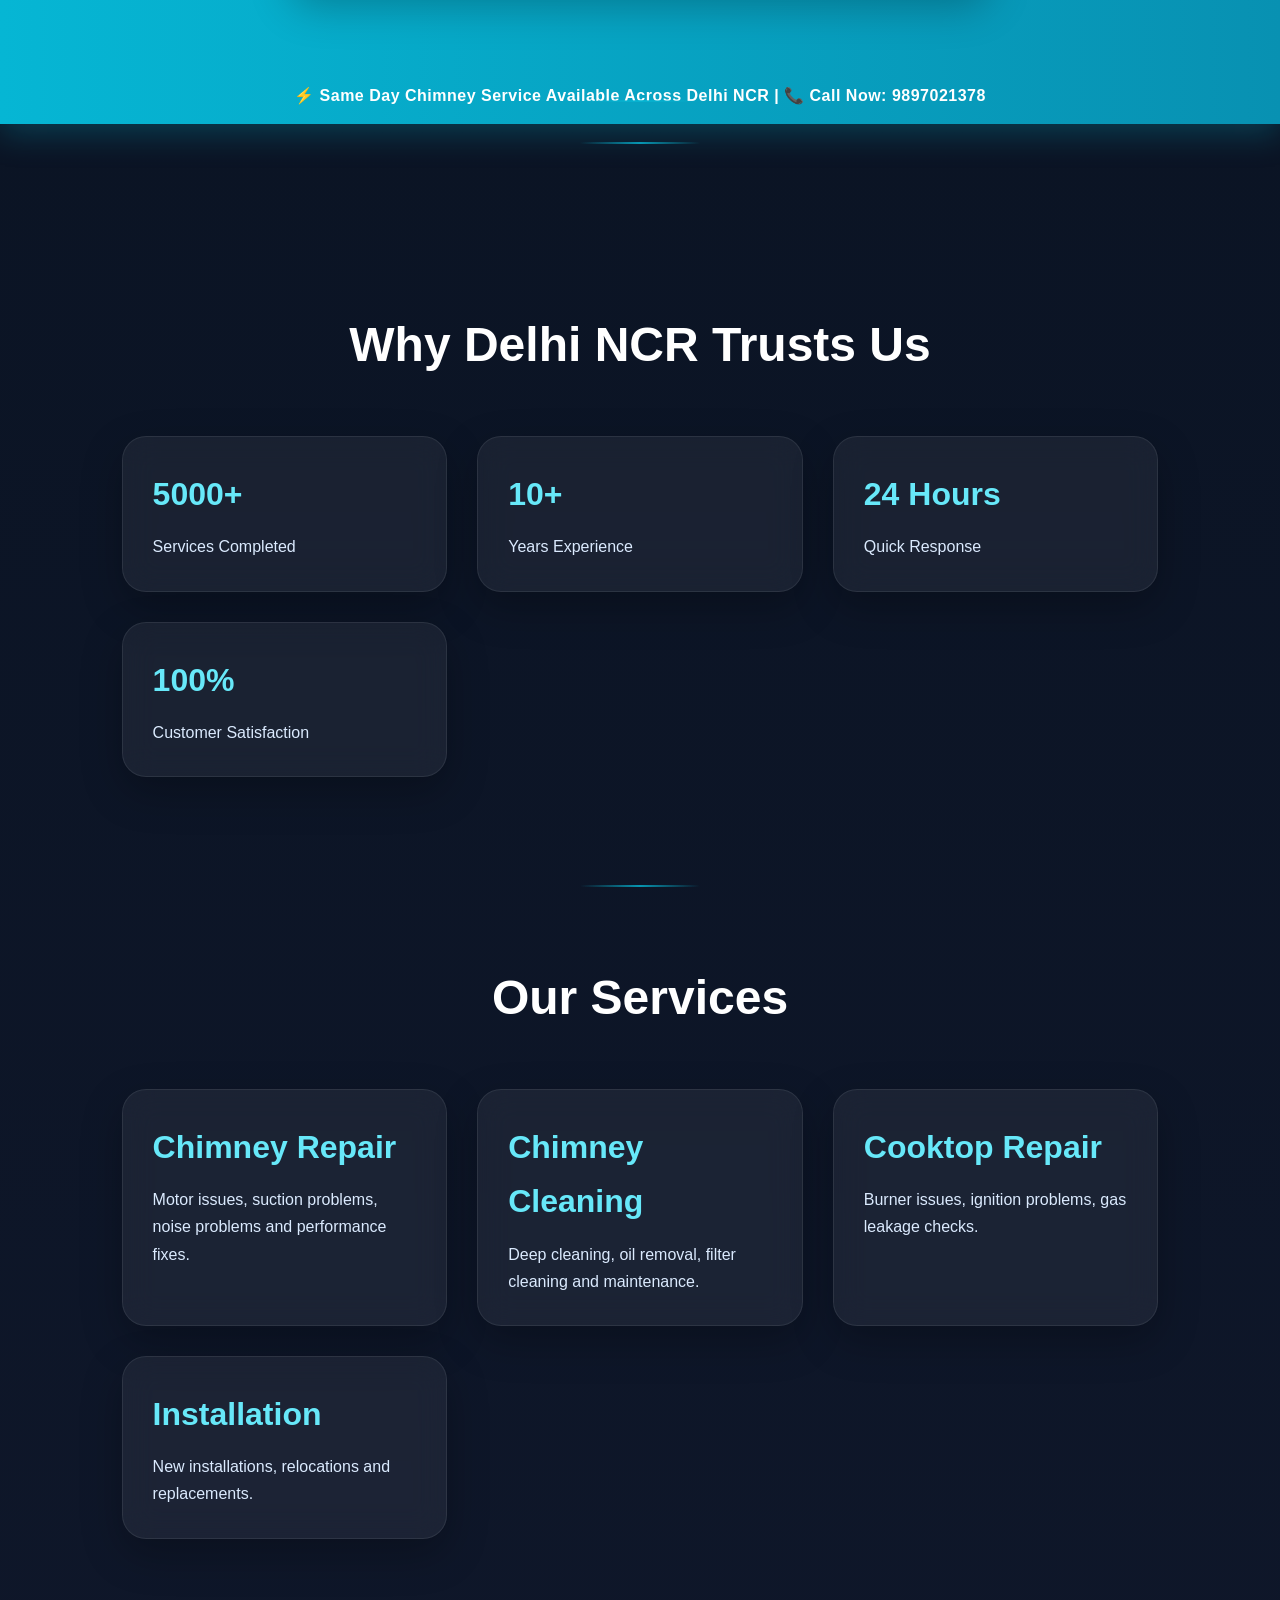
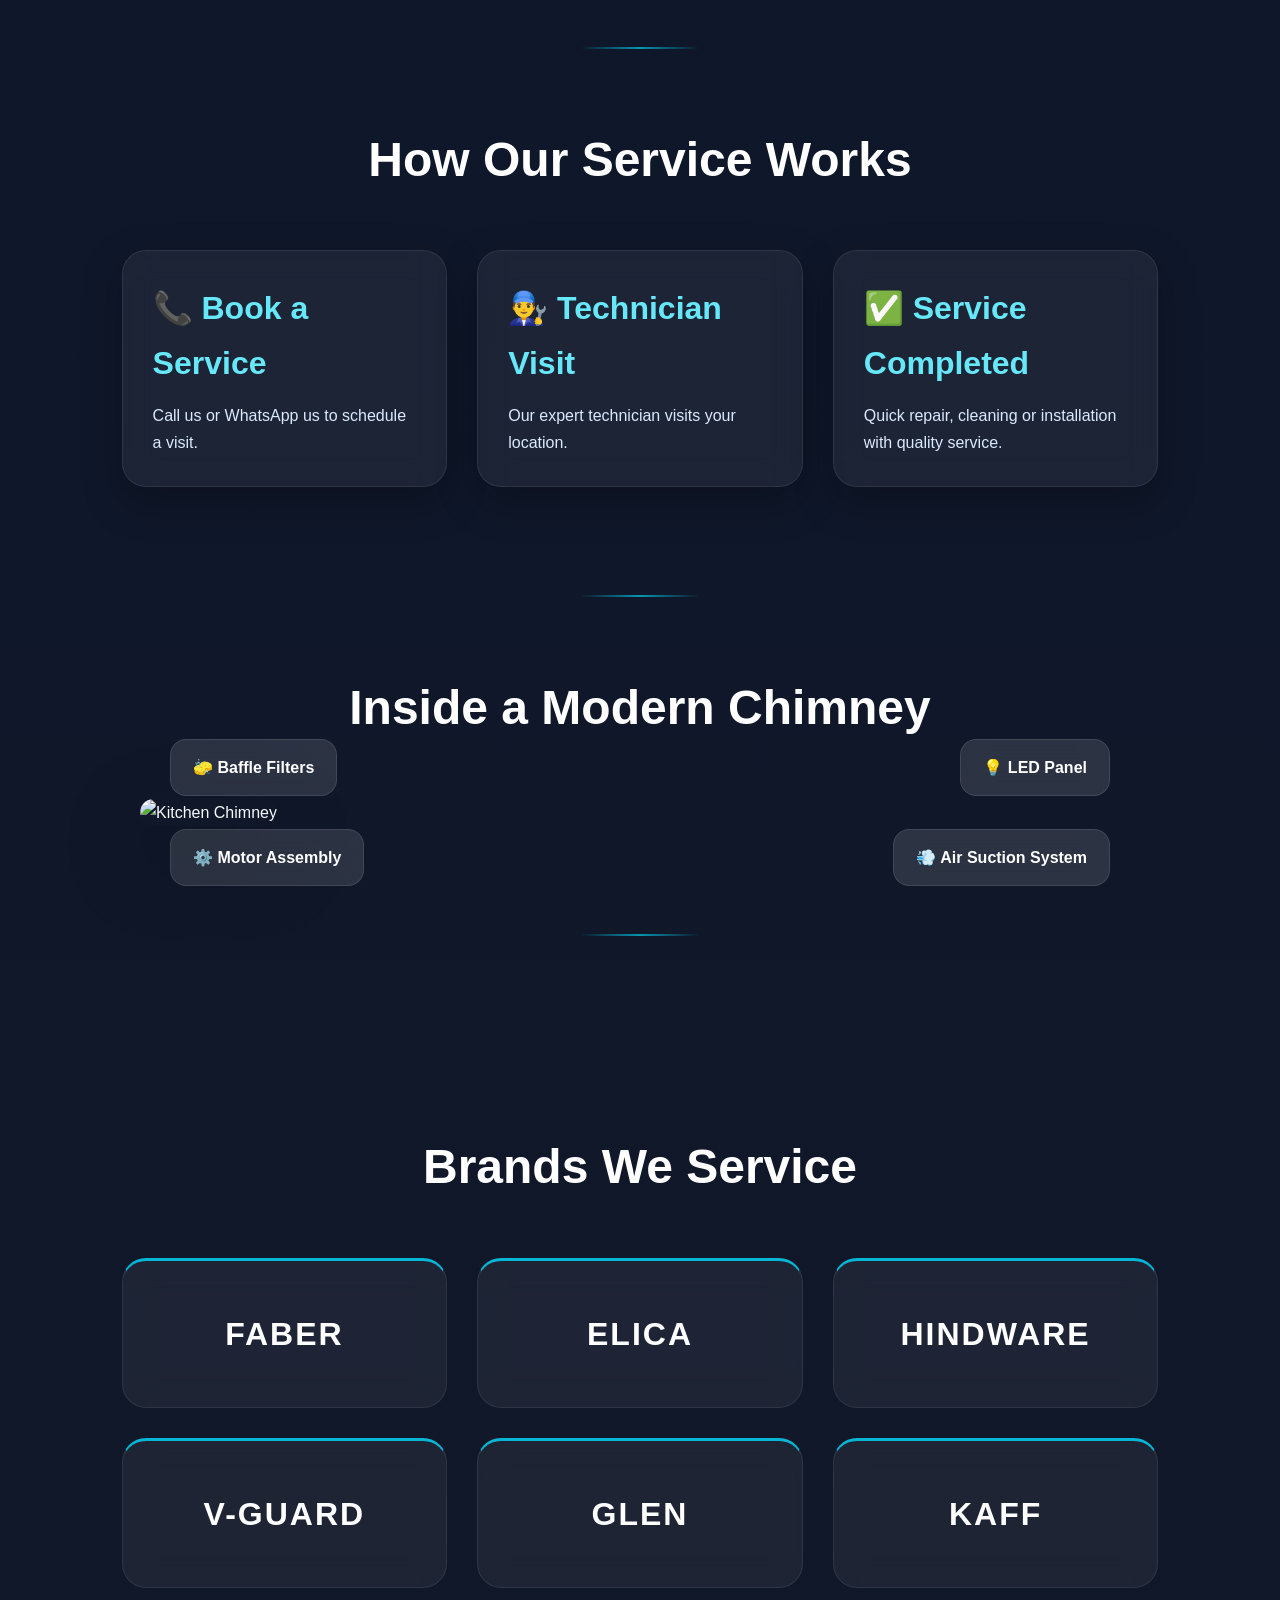
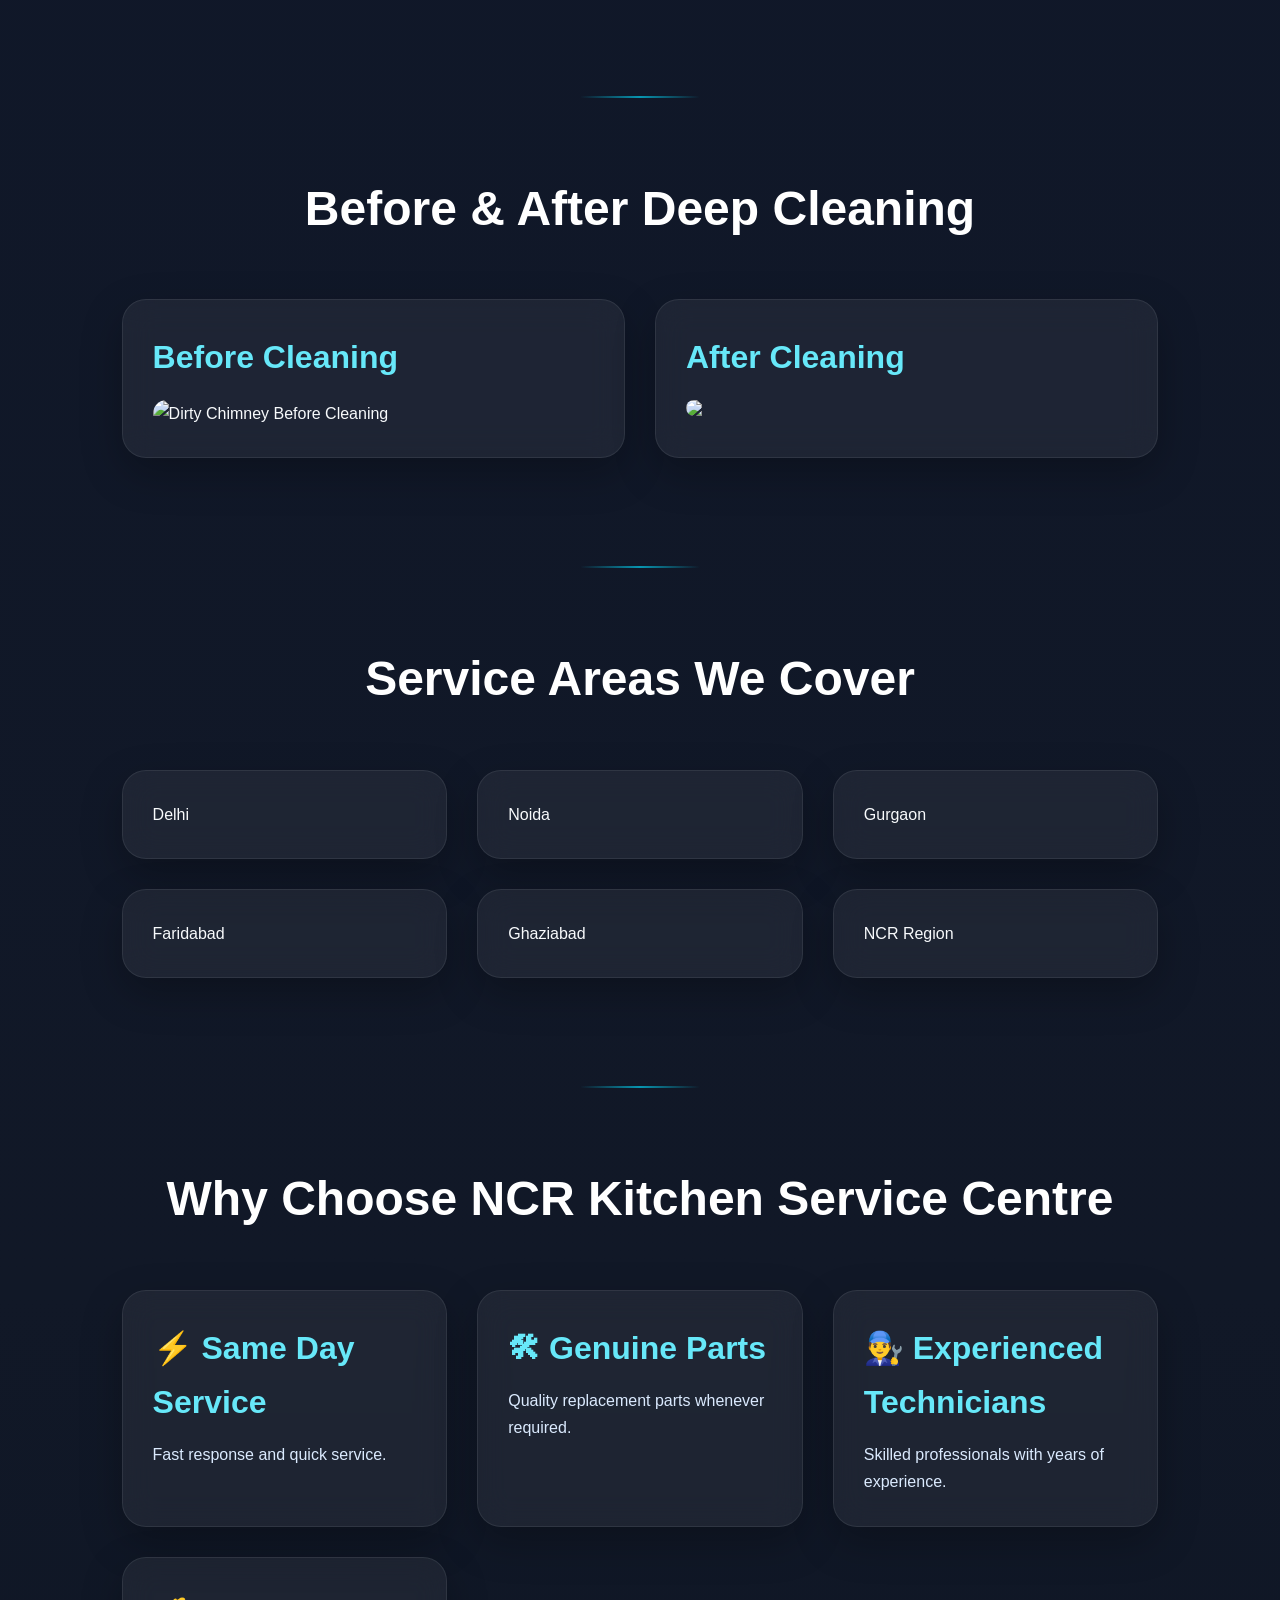
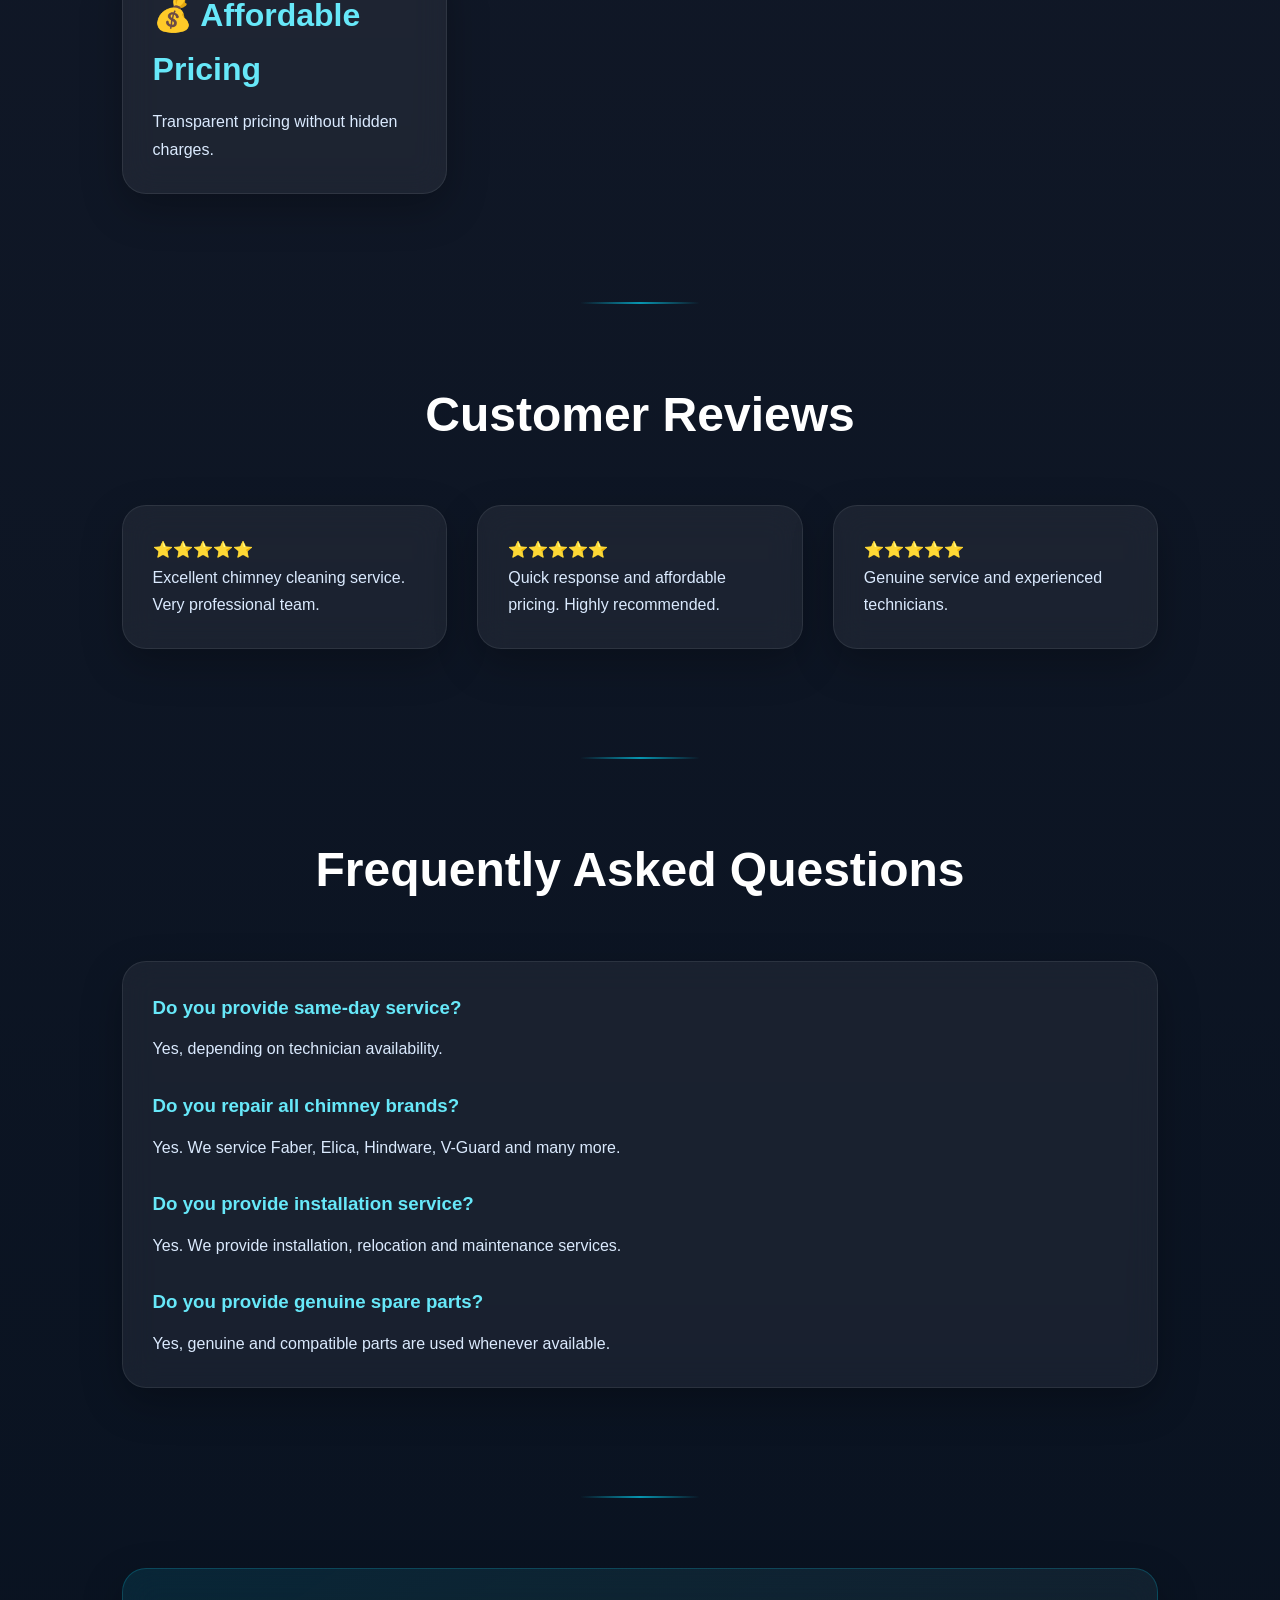
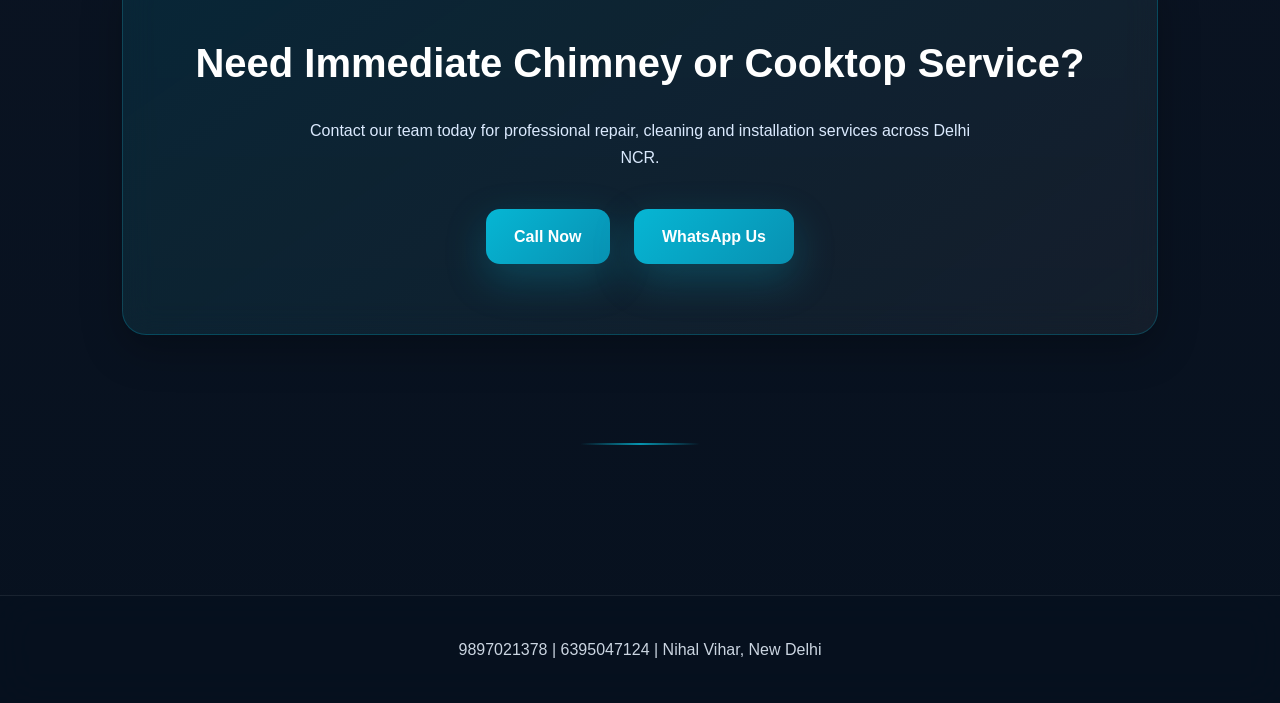
==== commit 435083a4: "Update index.html" ====
--- a/index.html
+++ b/index.html
@@ -249,8 +249,9 @@
 <h3>Before Cleaning</h3>
 
 <img
-src="https://images.unsplash.com/photo-1586201375761-83865001e31c?w=800"
-style="width:100%;border-radius:15px;">
+src="https://images.unsplash.com/photo-1621905252507-b35492cc74b4?w=1200"
+style="width:100%;border-radius:15px;"
+alt="Dirty Chimney Before Cleaning">
 </div>
 
 <div class="card">
--- a/css/style.css
+++ b/css/style.css
@@ -879,3 +879,84 @@
 box-shadow:
 0 10px 30px rgba(6,182,212,.25);
 }
+/* BOOKING FORM */
+
+.form-input{
+
+width:100%;
+
+max-width:500px;
+
+padding:15px;
+
+border-radius:12px;
+
+border:
+1px solid rgba(255,255,255,.15);
+
+background:
+rgba(255,255,255,.08);
+
+color:white;
+
+font-size:16px;
+
+outline:none;
+}
+
+.form-input::placeholder{
+color:#cbd5e1;
+}
+
+.form-input:focus{
+
+border-color:#06b6d4;
+
+box-shadow:
+0 0 20px rgba(6,182,212,.25);
+}
+
+select.form-input{
+cursor:pointer;
+}
+.form-input{
+width:100%;
+max-width:500px;
+
+padding:16px 20px;
+
+background:
+rgba(255,255,255,.10);
+
+border:
+1px solid rgba(255,255,255,.15);
+
+border-radius:14px;
+
+color:white;
+
+font-size:16px;
+
+outline:none;
+
+backdrop-filter:blur(10px);
+}
+
+.form-input::placeholder{
+color:#dbeafe;
+}
+
+.form-input:focus{
+
+border-color:#67e8f9;
+
+box-shadow:
+0 0 20px rgba(6,182,212,.25);
+}
+
+select.form-input{
+appearance:none;
+-webkit-appearance:none;
+-moz-appearance:none;
+cursor:pointer;
+}
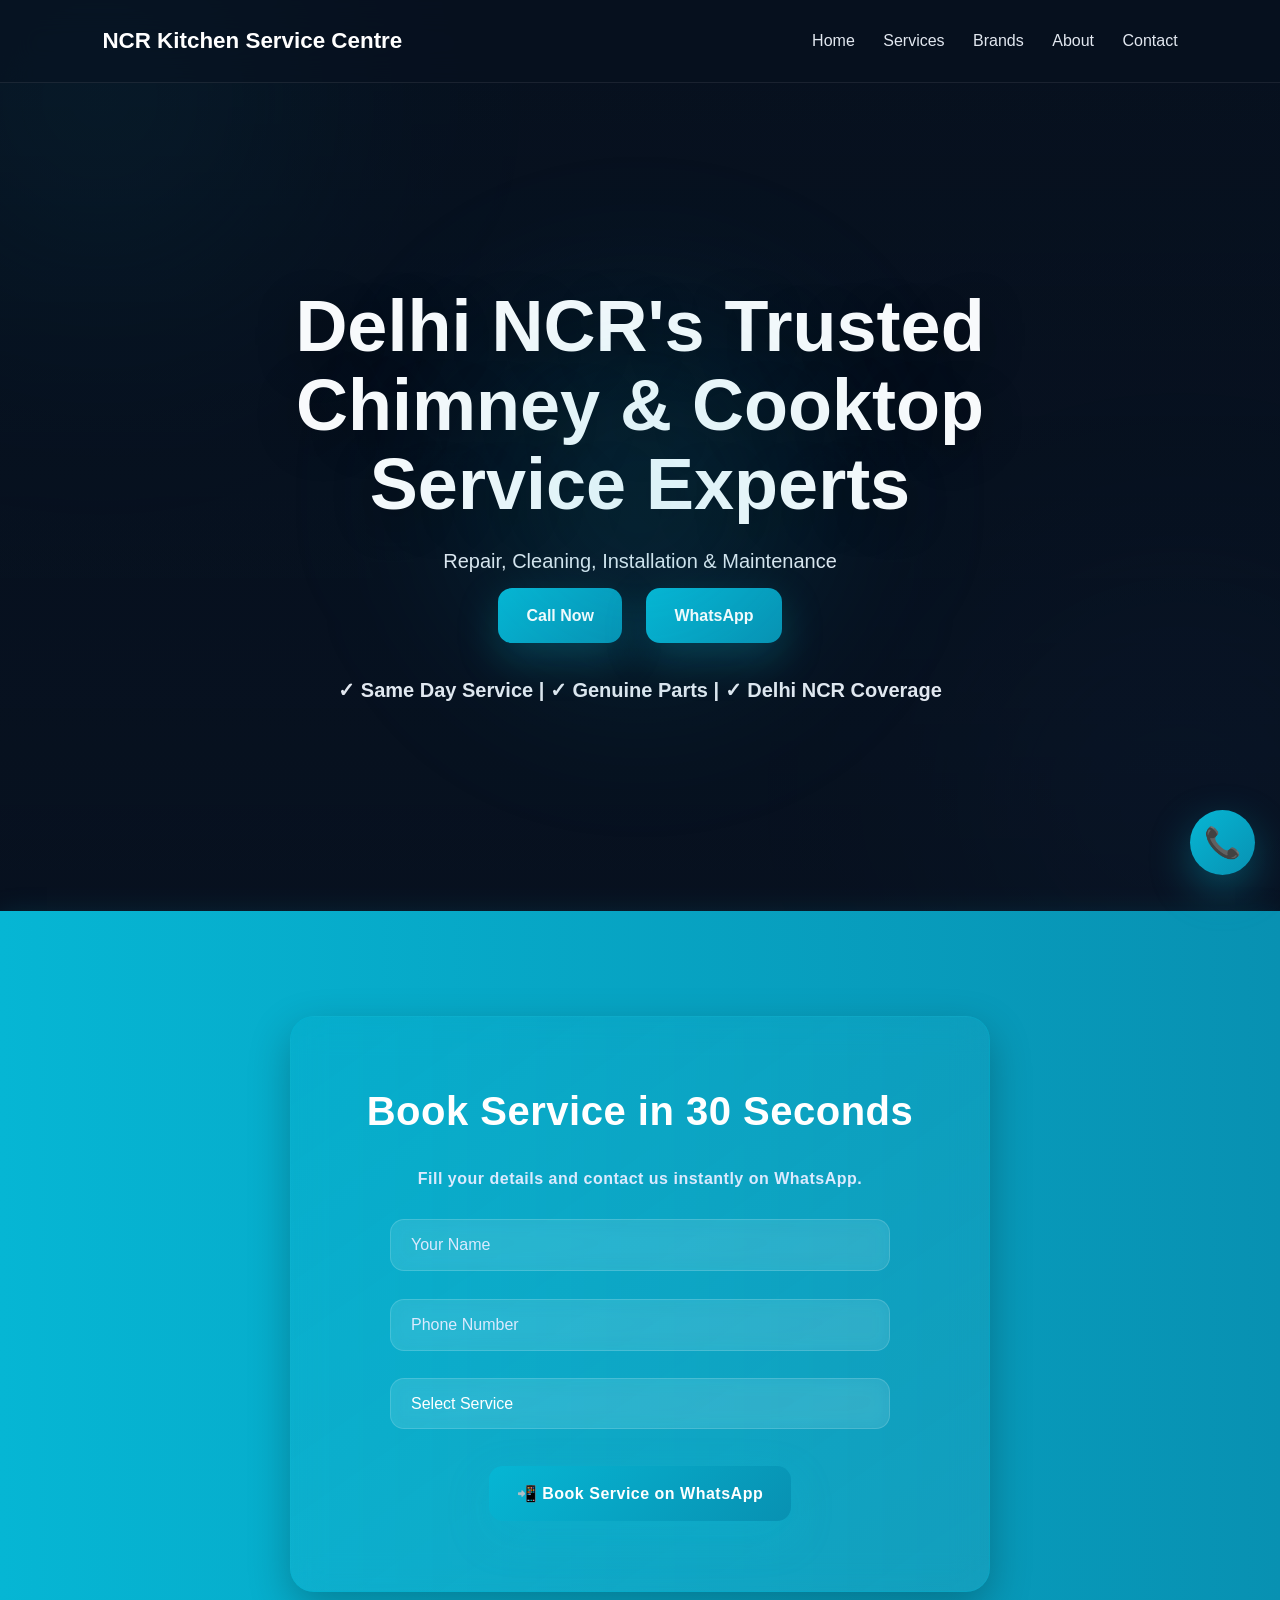
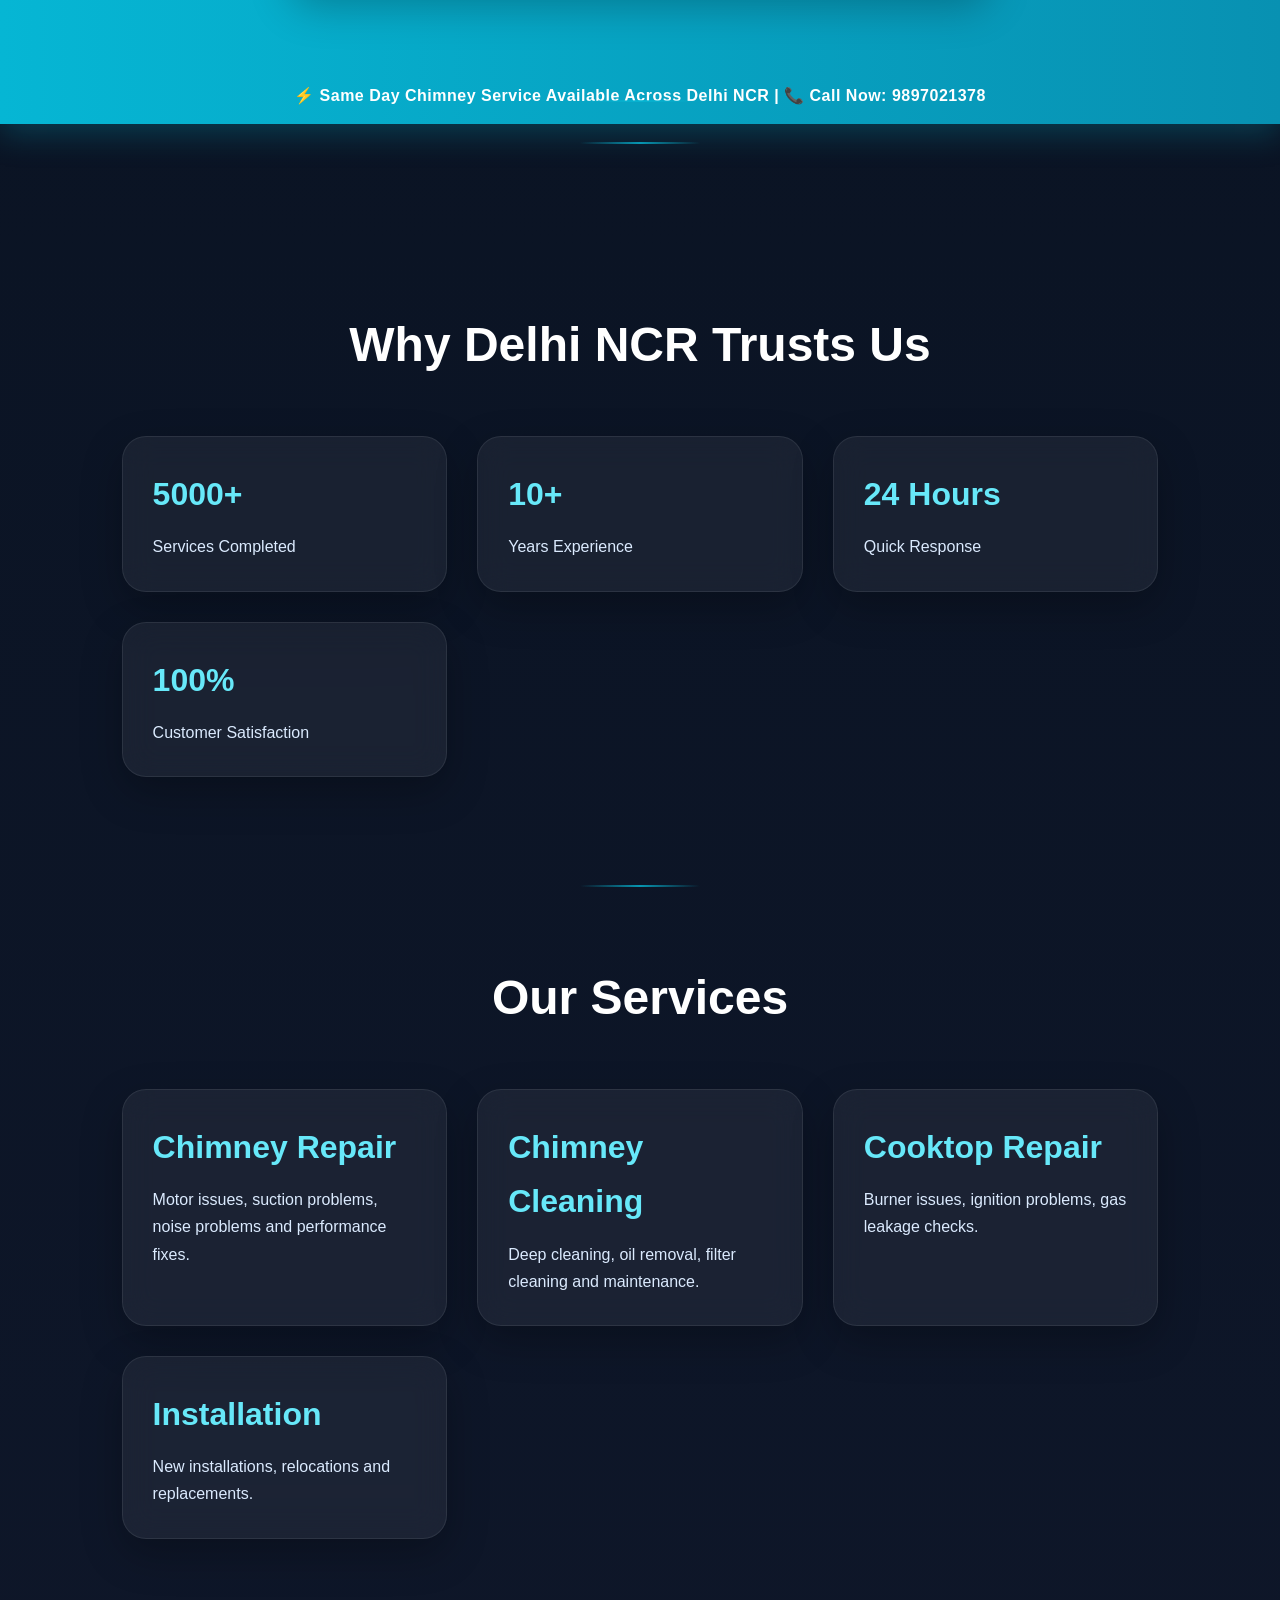
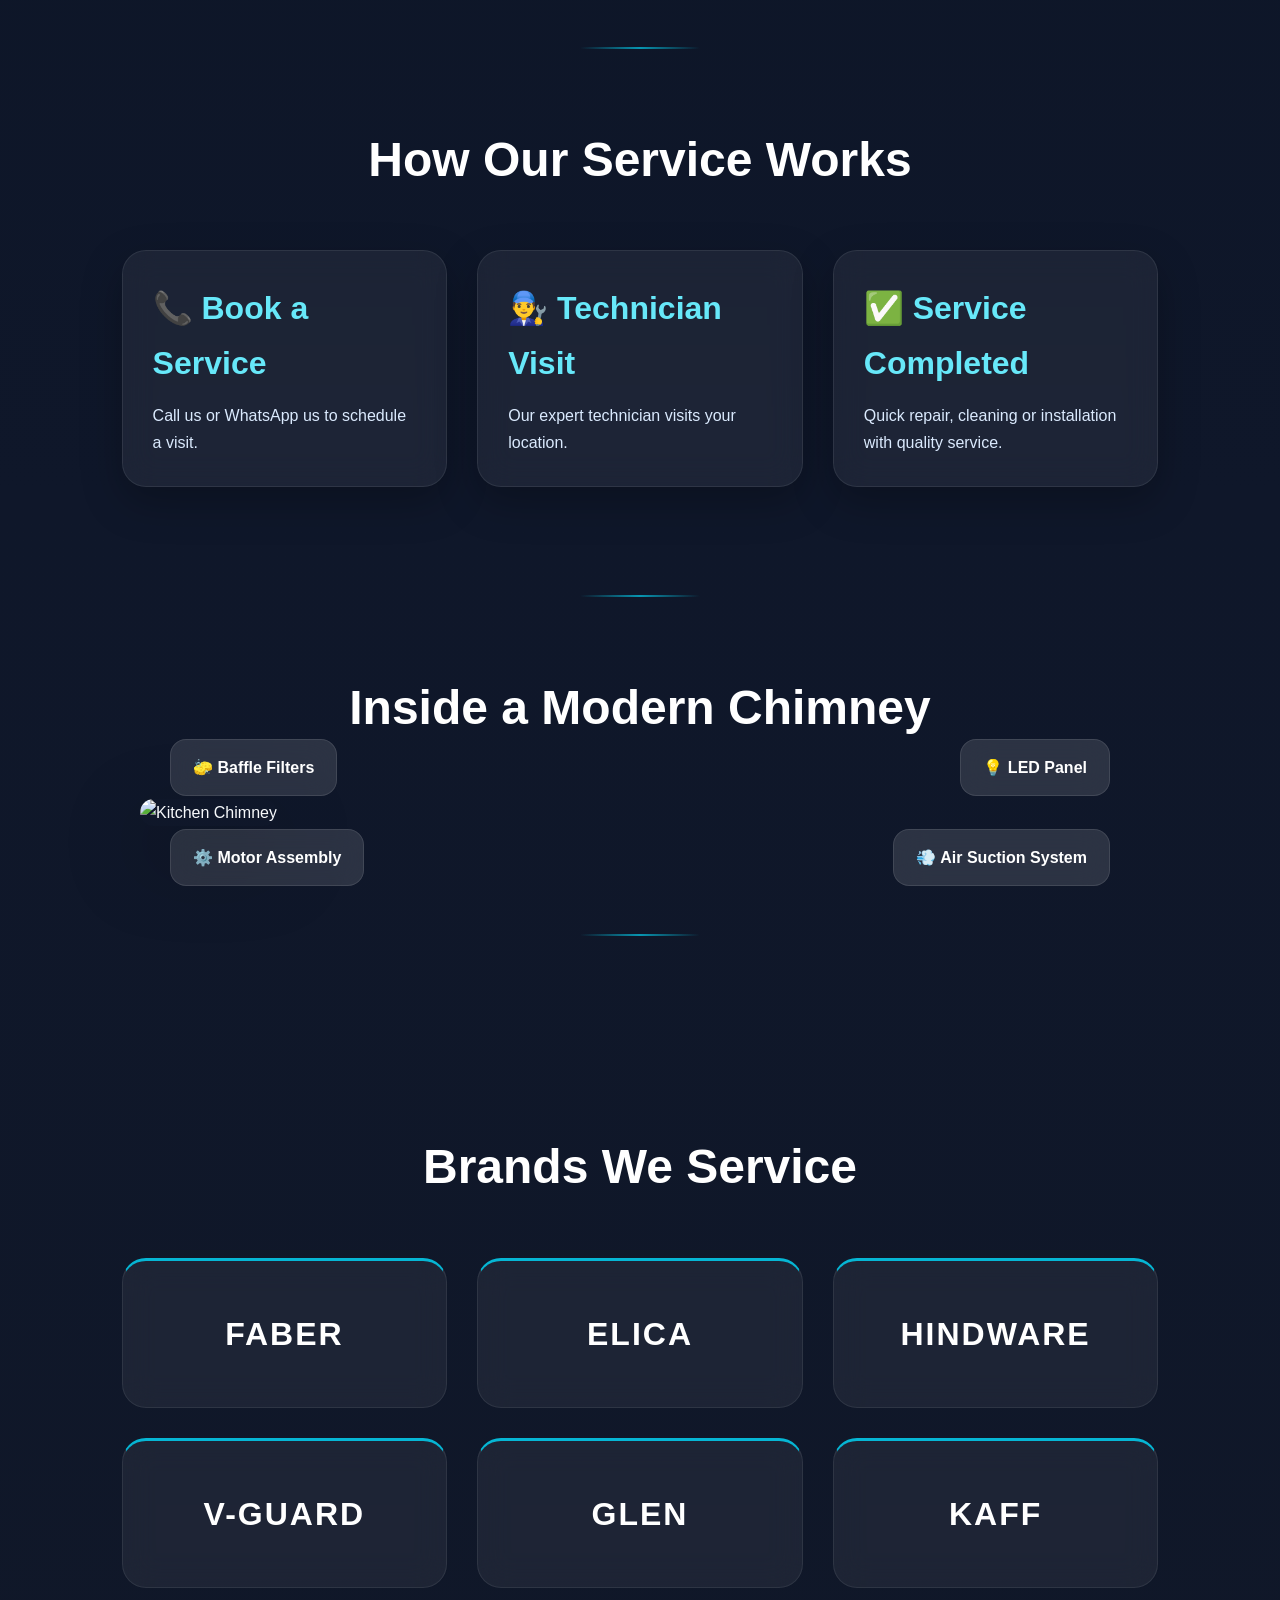
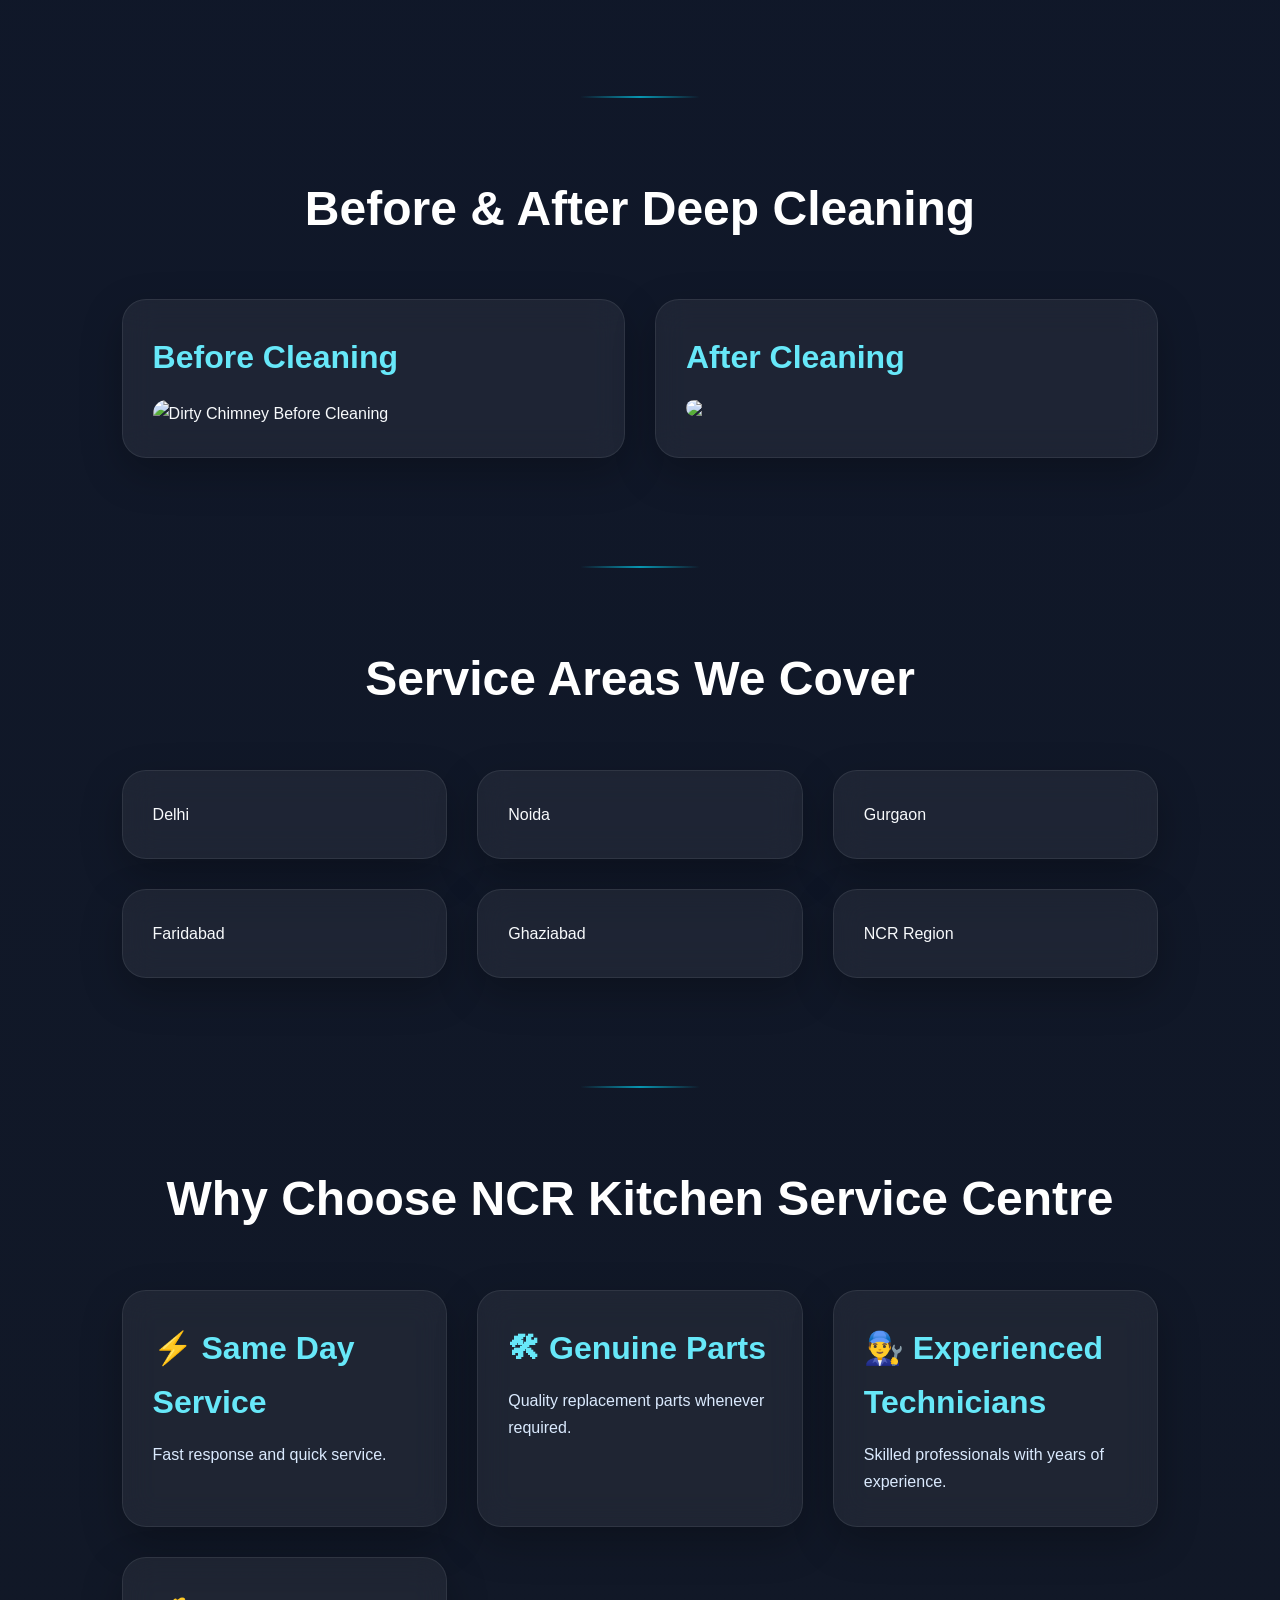
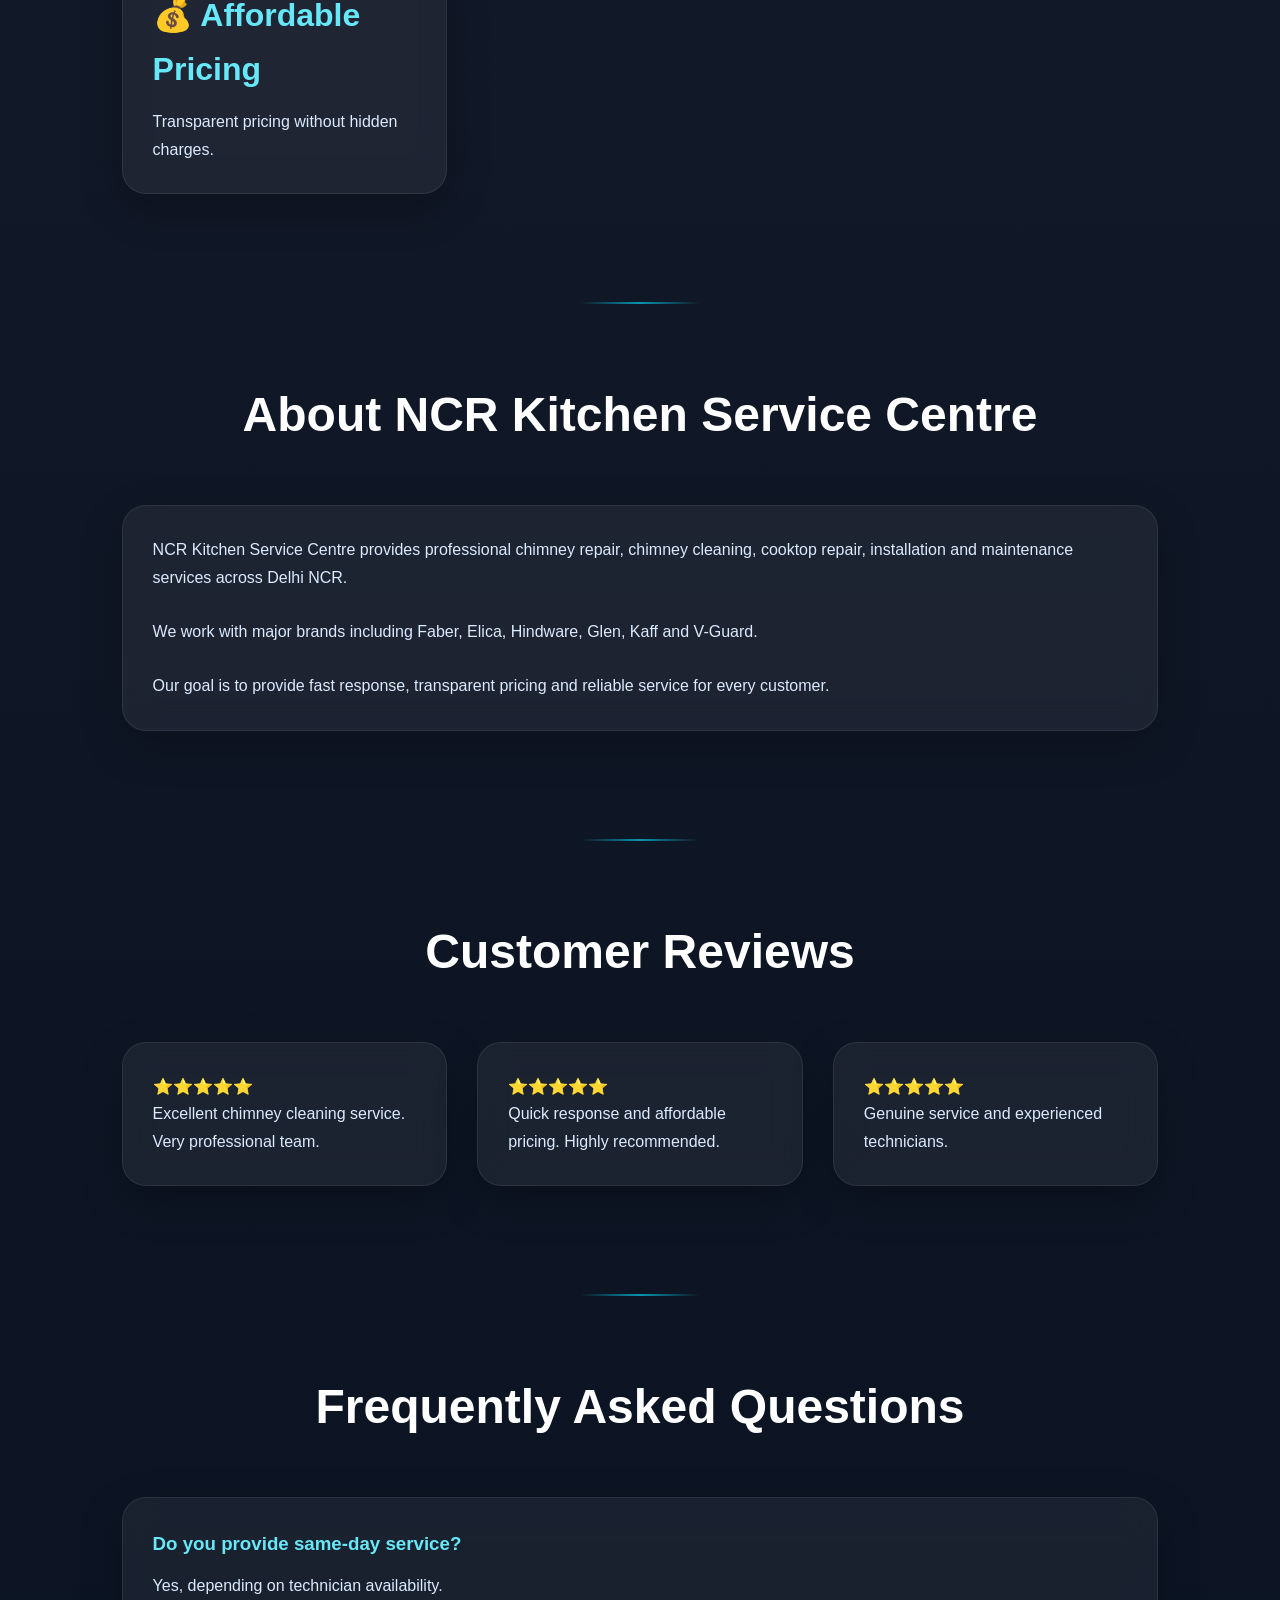
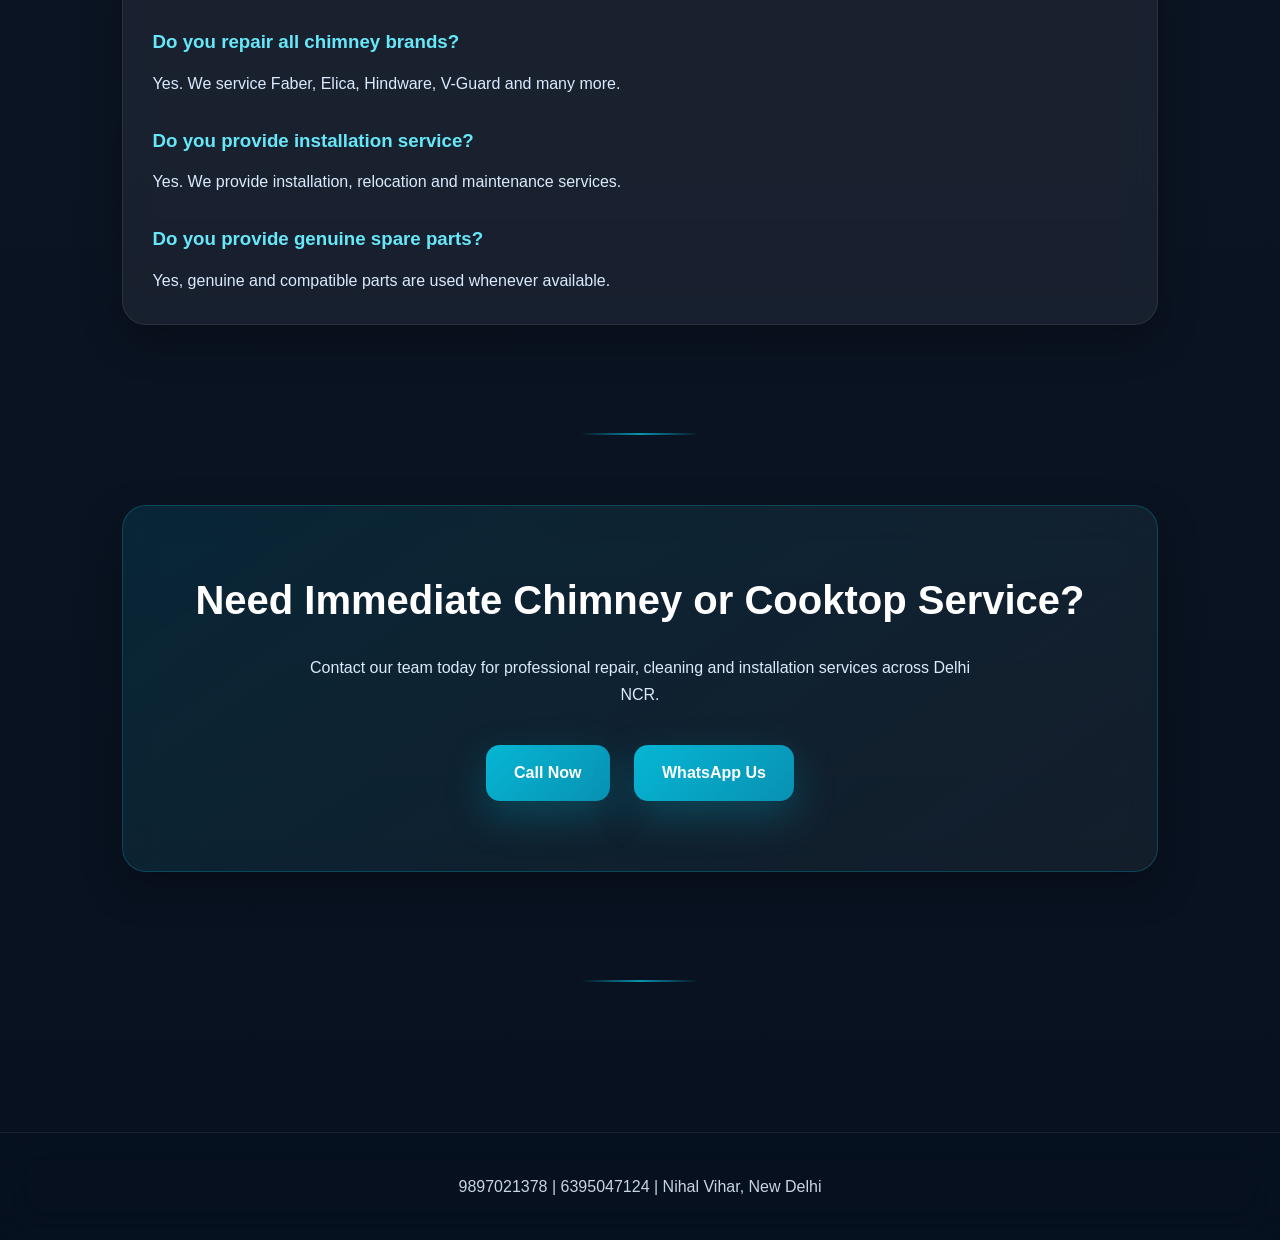
==== commit 98ba0801: "Update index.html" ====
--- a/index.html
+++ b/index.html
@@ -10,15 +10,15 @@
 <nav>
 <div><b>NCR Kitchen Service Centre</b></div>
 <div>
-<a href="index.html">Home</a>
-<a href="services.html">Services</a>
-<a href="brands.html">Brands</a>
-<a href="about.html">About</a>
-<a href="contact.html">Contact</a>
+<a href="#home">Home</a>
+<a href="#services">Services</a>
+<a href="#brands">Brands</a>
+<a href="#about">About</a>
+<a href="#contact">Contact</a>
 </div>
 </nav>
-<section class="hero">
-<div>
+<section id="home" class="hero">
+ <div>
 <h1>Delhi NCR's Trusted Chimney & Cooktop Service Experts</h1>
 <p>Repair, Cleaning, Installation & Maintenance</p>
 <a class="btn" href="tel:9897021378">Call Now</a>
@@ -105,8 +105,7 @@
 
 <!-- SERVICES -->
 
-<section class="container">
-
+<section id="services" class="container">
 <h2 style="text-align:center;">Our Services</h2>
 
 <div class="grid">
@@ -205,8 +204,7 @@
 
 <!-- BRANDS -->
 
-<section class="container">
-
+<section id="brands" class="container">
 <h2 style="text-align:center;">Brands We Service</h2>
 
 <div class="brand-grid">
@@ -249,7 +247,7 @@
 <h3>Before Cleaning</h3>
 
 <img
-src="https://images.unsplash.com/photo-1621905252507-b35492cc74b4?w=1200"
+src="https://images.unsplash.com/photo-1600566753376-12c8ab7fb75b?w=1200"
 style="width:100%;border-radius:15px;"
 alt="Dirty Chimney Before Cleaning">
 </div>
@@ -319,6 +317,35 @@
 </div>
 
 </section>  
+<section id="about" class="container">
+
+<h2>About NCR Kitchen Service Centre</h2>
+
+<div class="card">
+
+<p>
+NCR Kitchen Service Centre provides professional chimney repair,
+chimney cleaning, cooktop repair, installation and maintenance
+services across Delhi NCR.
+</p>
+
+<br>
+
+<p>
+We work with major brands including Faber, Elica, Hindware,
+Glen, Kaff and V-Guard.
+</p>
+
+<br>
+
+<p>
+Our goal is to provide fast response, transparent pricing
+and reliable service for every customer.
+</p>
+
+</div>
+
+</section> 
 <!-- TESTIMONIALS -->
 
 <section class="container">
@@ -384,8 +411,7 @@
 </section>
 <!-- CTA -->
 
-<section class="container">
-
+<section id="contact" class="container">
 <div class="card" style="text-align:center;">
 
 <h2>Need Immediate Chimney or Cooktop Service?</h2>
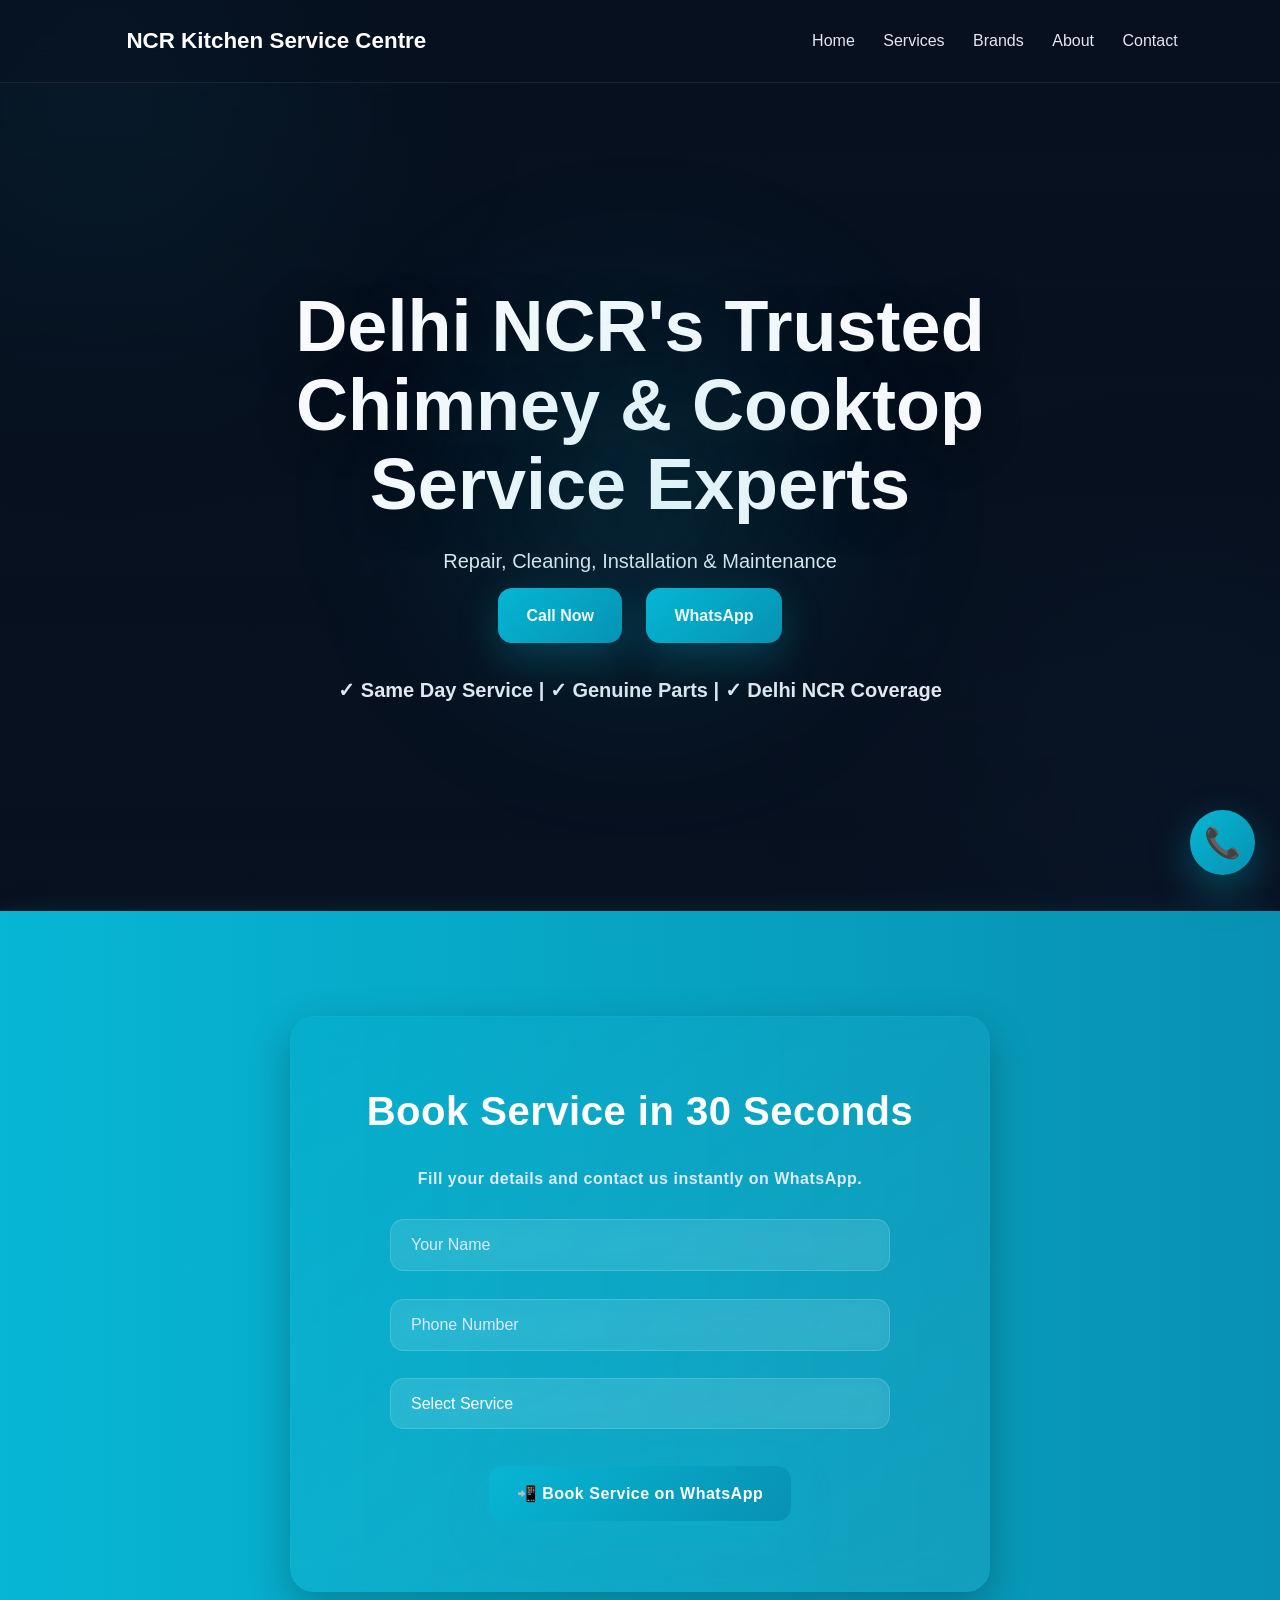
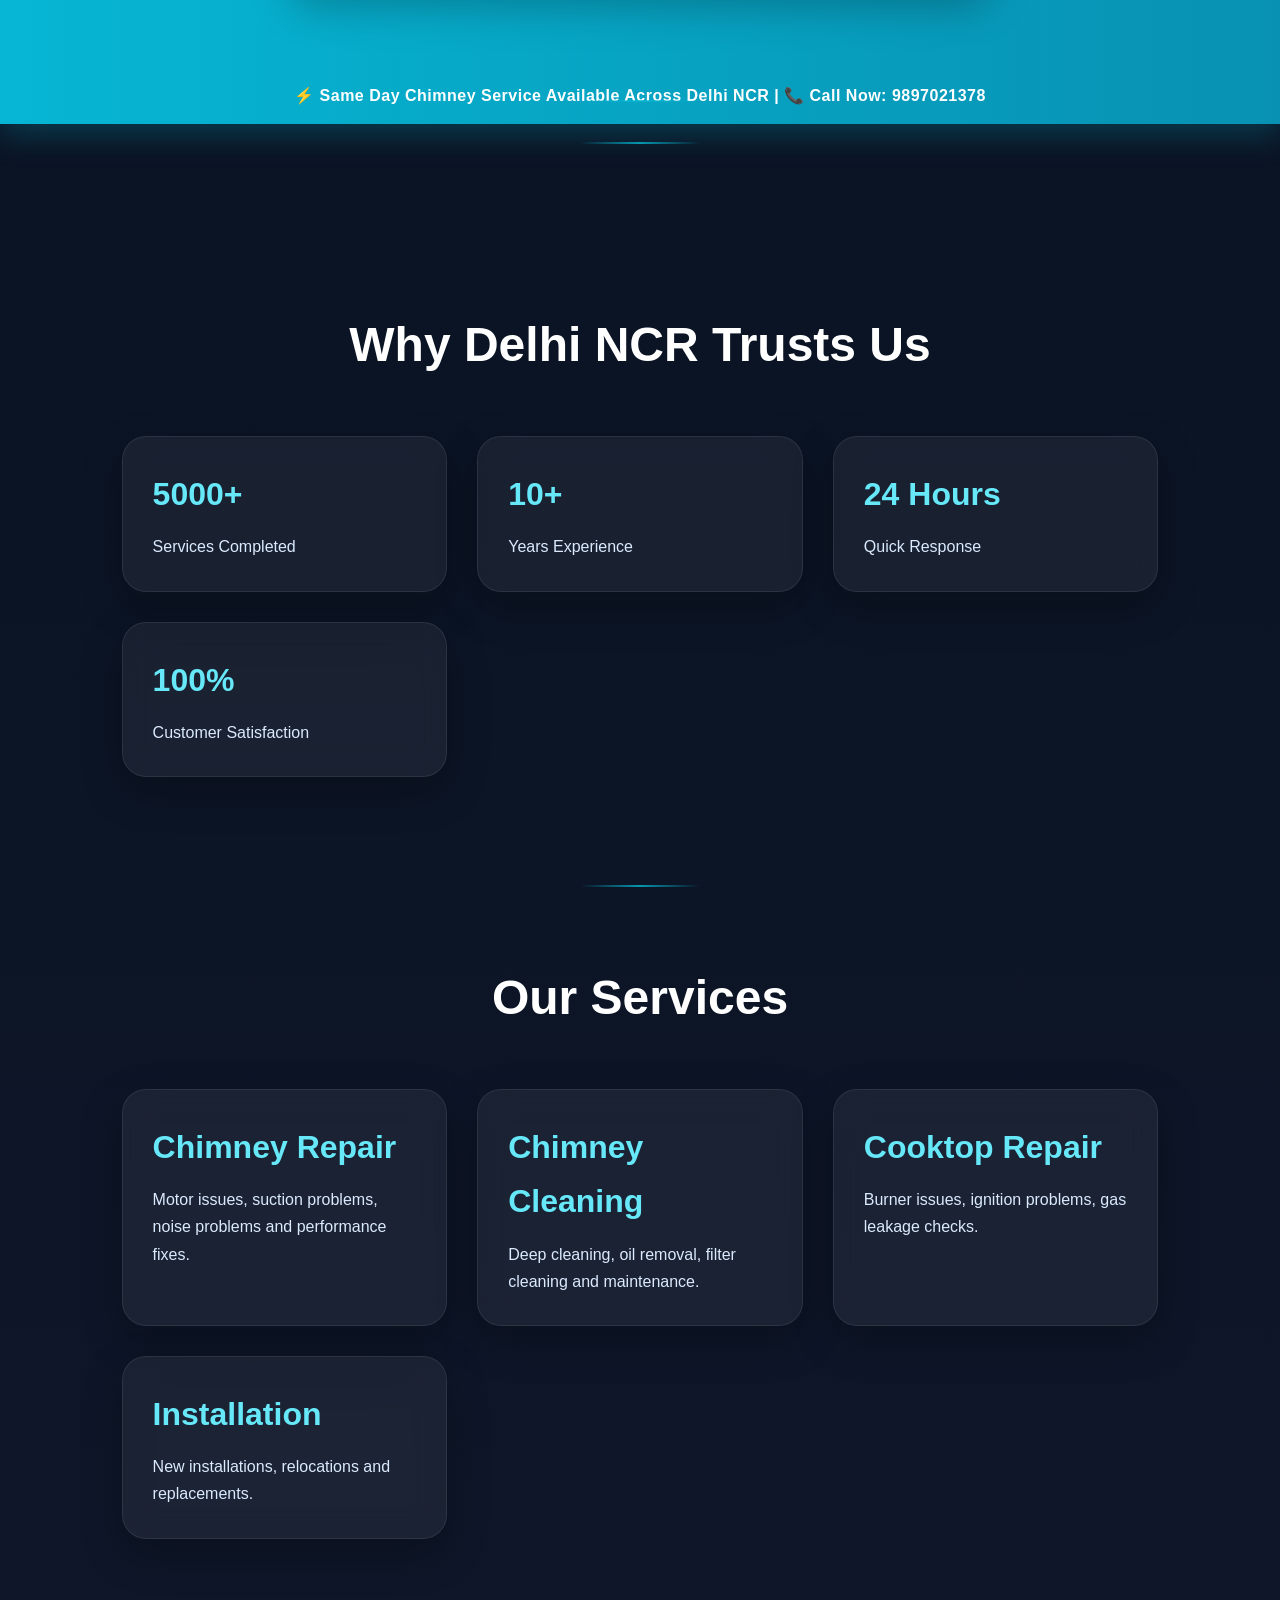
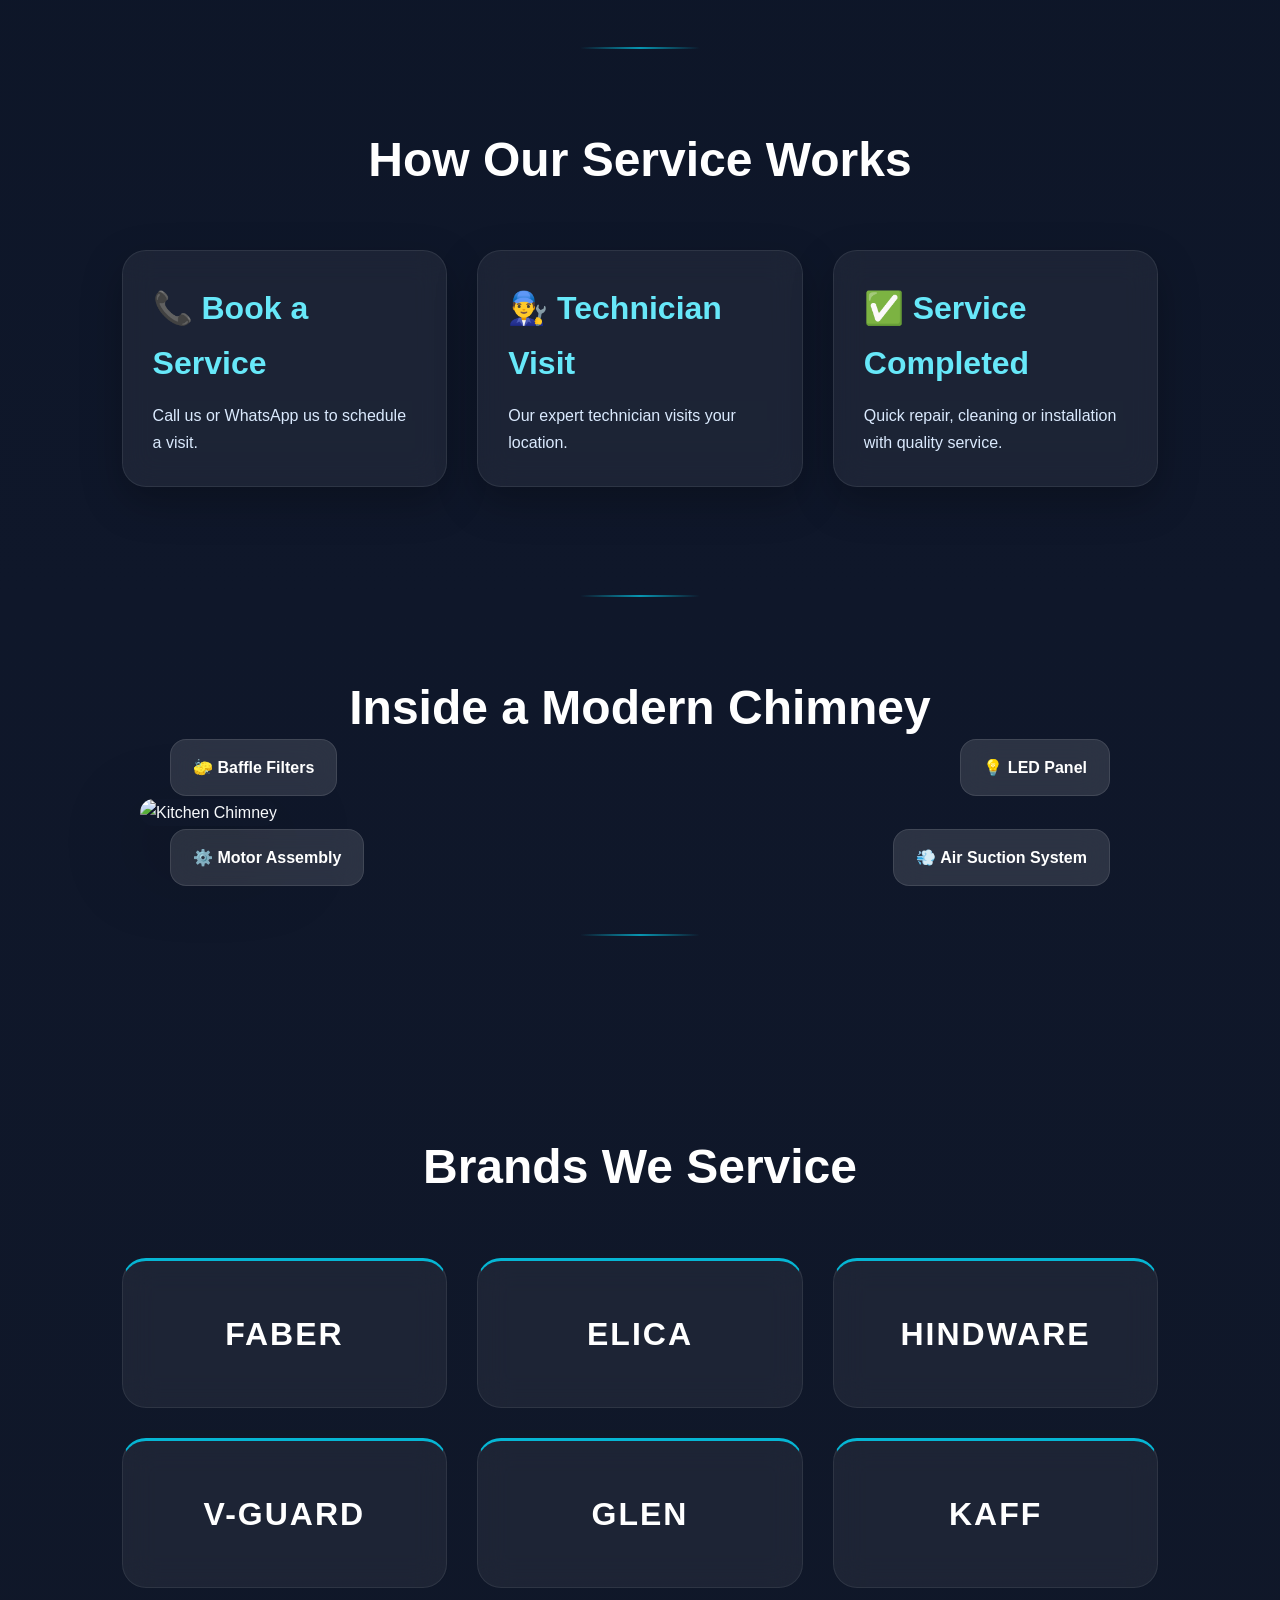
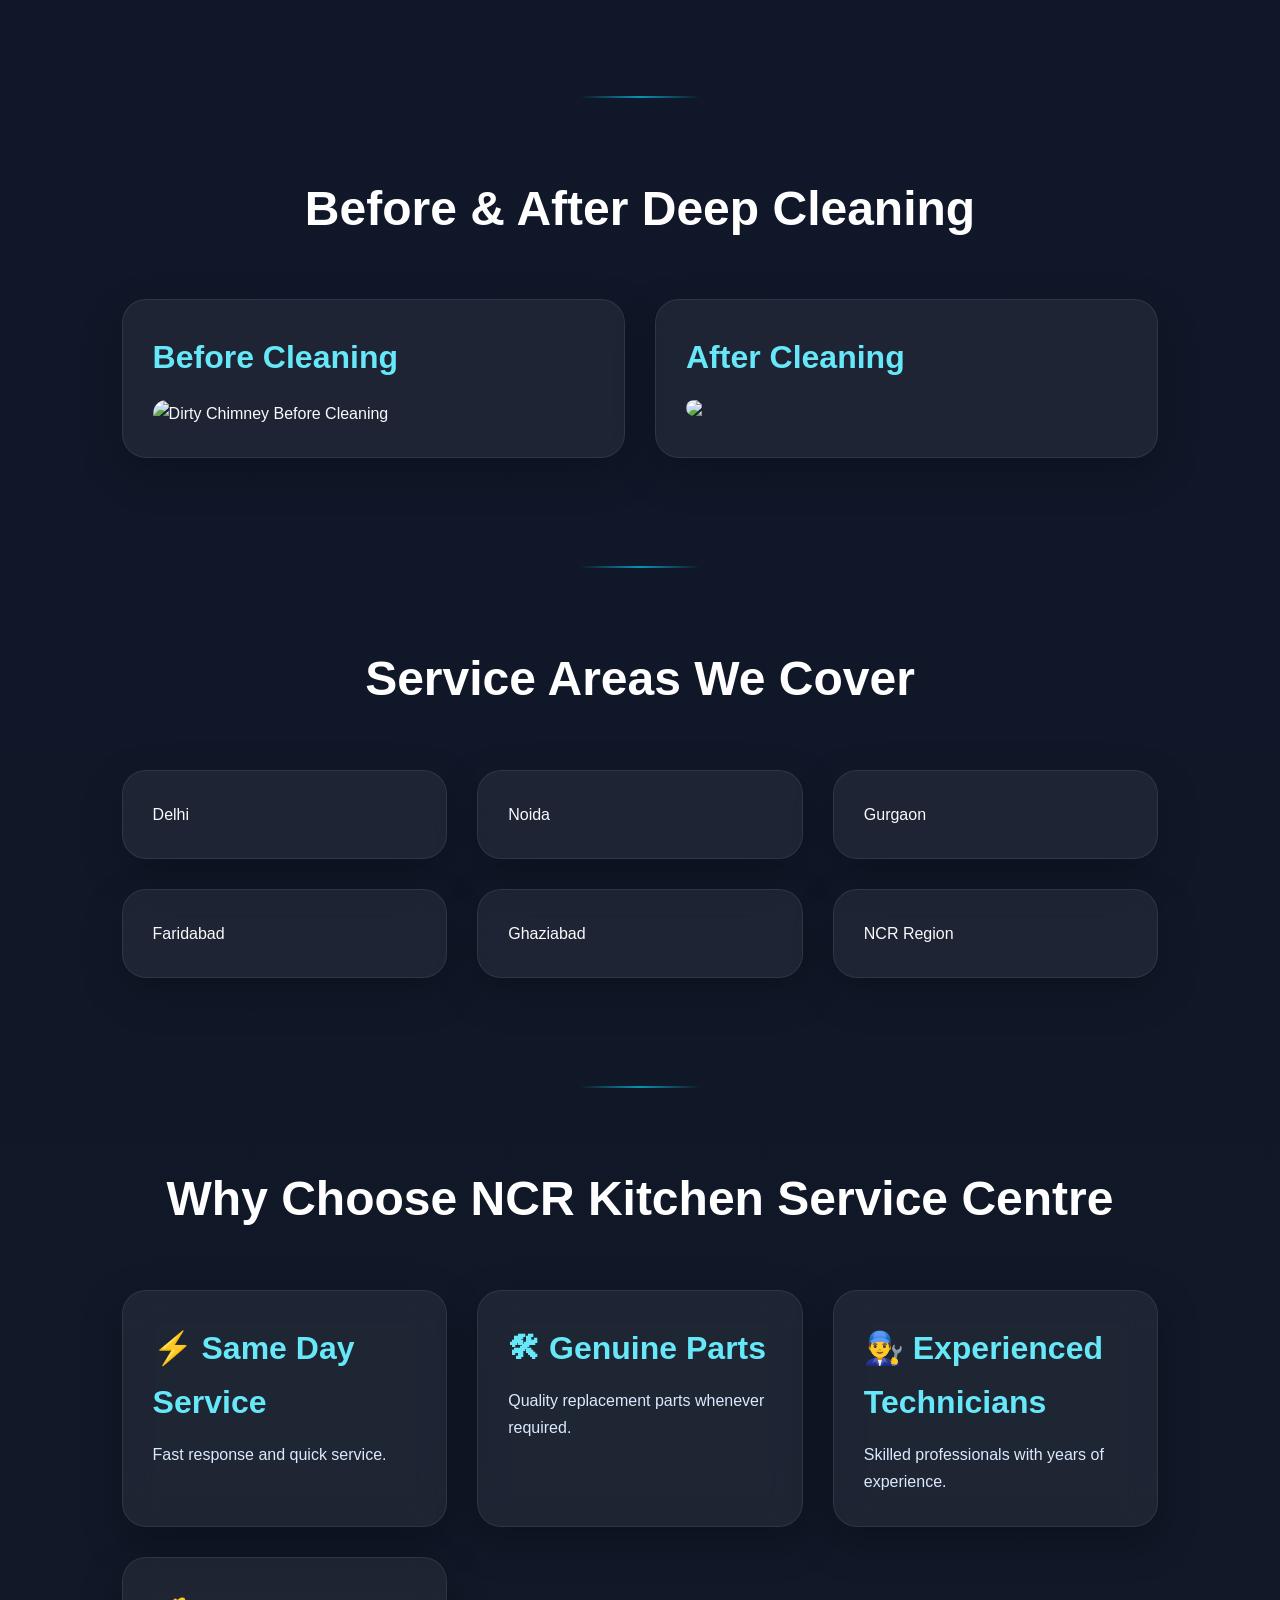
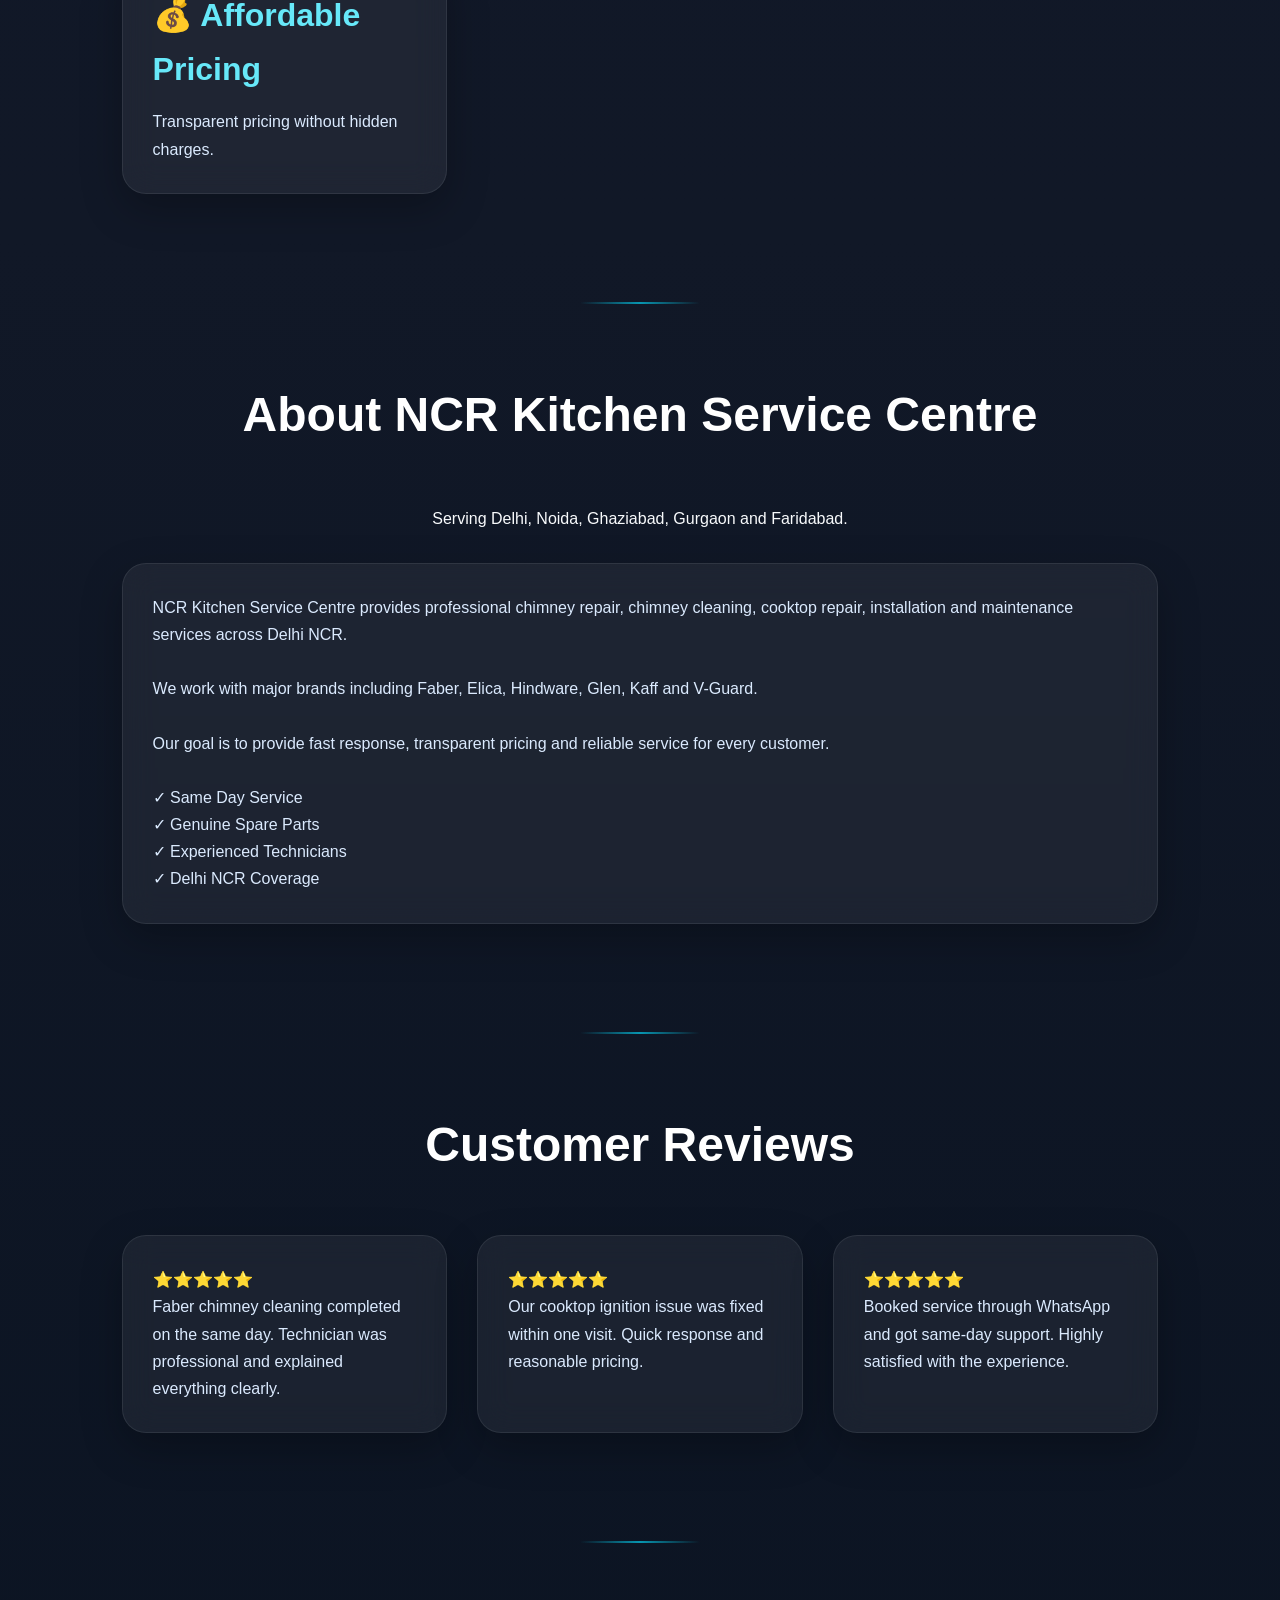
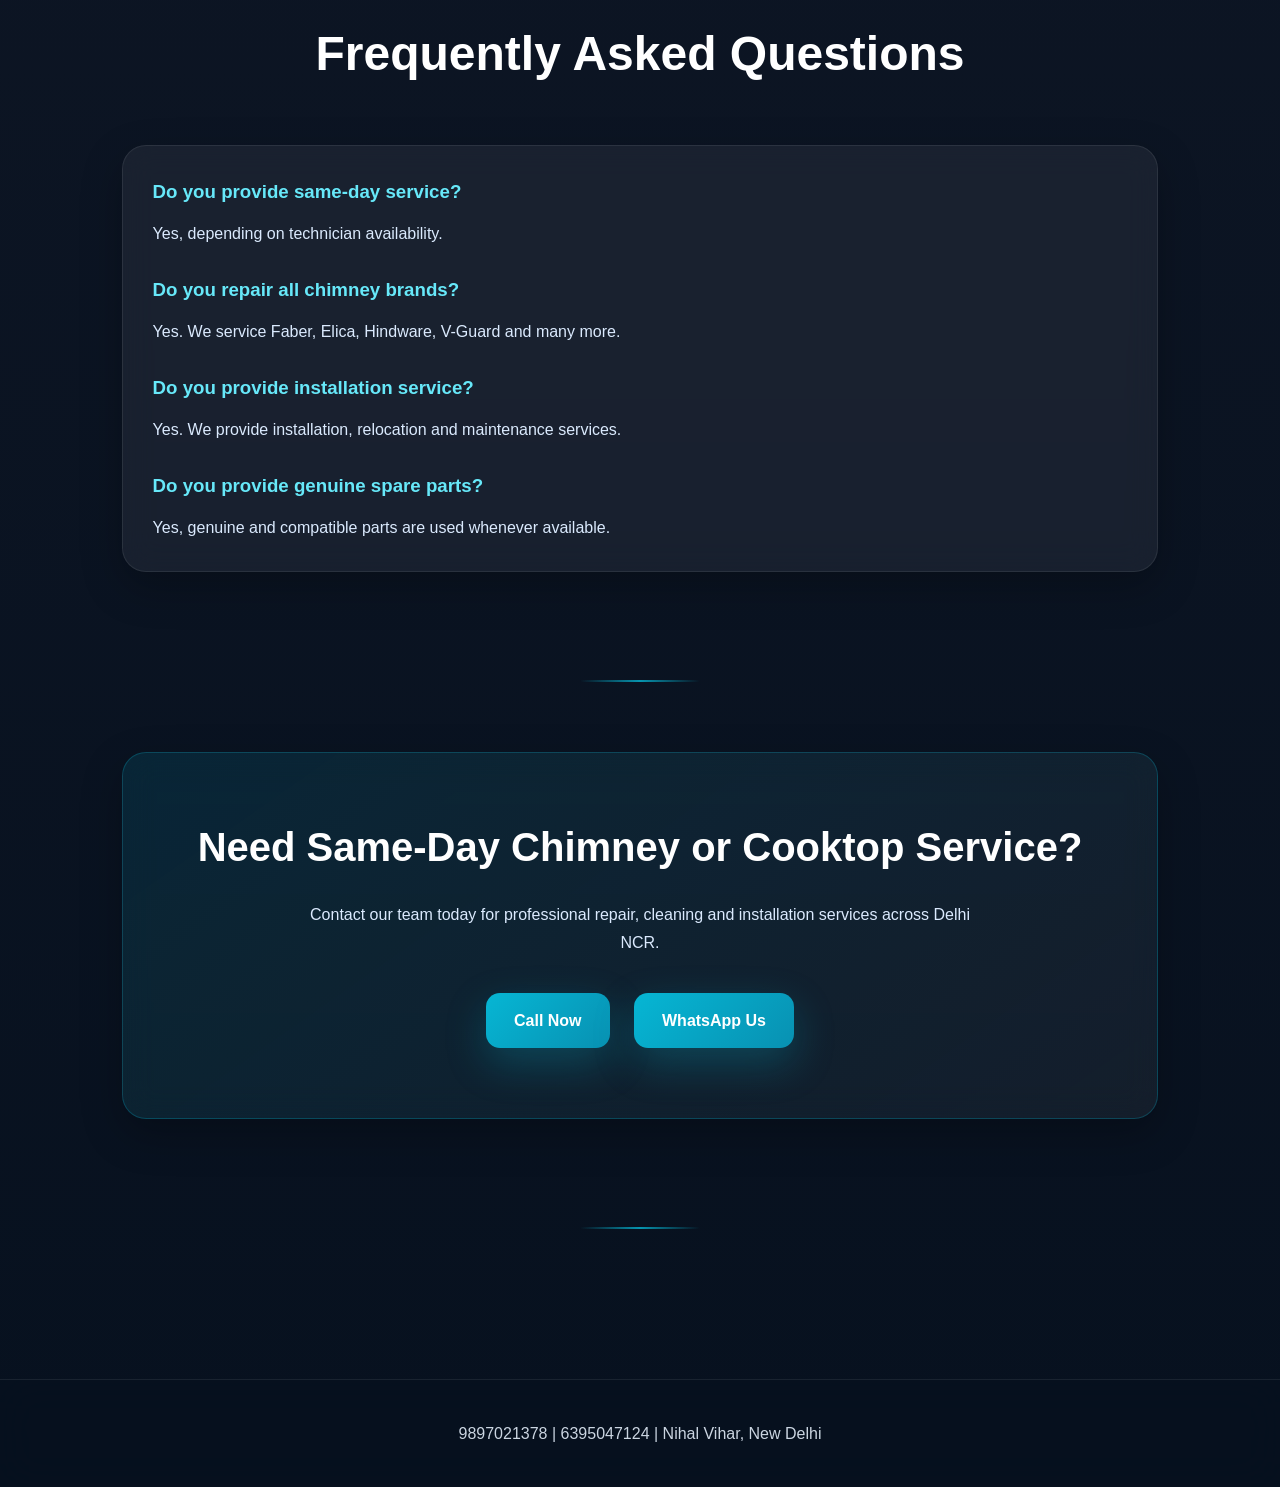
==== commit 402a8a73: "Update index.html" ====
--- a/index.html
+++ b/index.html
@@ -8,8 +8,12 @@
 </head>
 <body>
 <nav>
-<div><b>NCR Kitchen Service Centre</b></div>
 <div>
+<a href="#home" style="text-decoration:none;color:white;">
+<b>NCR Kitchen Service Centre</b>
+</a>
+</div>
+ <div>
 <a href="#home">Home</a>
 <a href="#services">Services</a>
 <a href="#brands">Brands</a>
@@ -320,7 +324,9 @@
 <section id="about" class="container">
 
 <h2>About NCR Kitchen Service Centre</h2>
-
+<p style="text-align:center;margin-bottom:30px;">
+Serving Delhi, Noida, Ghaziabad, Gurgaon and Faridabad.
+</p>
 <div class="card">
 
 <p>
@@ -342,6 +348,14 @@
 Our goal is to provide fast response, transparent pricing
 and reliable service for every customer.
 </p>
+ <br>
+
+<p>
+✓ Same Day Service<br>
+✓ Genuine Spare Parts<br>
+✓ Experienced Technicians<br>
+✓ Delhi NCR Coverage
+</p>
 
 </div>
 
@@ -357,23 +371,24 @@
 <div class="card">
 ⭐⭐⭐⭐⭐
 <p>
-Excellent chimney cleaning service.
-Very professional team.
+Faber chimney cleaning completed on the same day.
+Technician was professional and explained everything clearly.
 </p>
 </div>
 
 <div class="card">
 ⭐⭐⭐⭐⭐
 <p>
-Quick response and affordable pricing.
-Highly recommended.
+Our cooktop ignition issue was fixed within one visit.
+Quick response and reasonable pricing.
 </p>
 </div>
 
 <div class="card">
 ⭐⭐⭐⭐⭐
 <p>
-Genuine service and experienced technicians.
+Booked service through WhatsApp and got same-day support.
+Highly satisfied with the experience.
 </p>
 </div>
 
@@ -414,7 +429,7 @@
 <section id="contact" class="container">
 <div class="card" style="text-align:center;">
 
-<h2>Need Immediate Chimney or Cooktop Service?</h2>
+<h2>Need Same-Day Chimney or Cooktop Service?</h2>
 
 <p>
 Contact our team today for professional repair,
--- a/css/style.css
+++ b/css/style.css
@@ -960,3 +960,21 @@
 -moz-appearance:none;
 cursor:pointer;
 }
+nav a{
+position:relative;
+}
+
+nav a::after{
+content:'';
+position:absolute;
+left:0;
+bottom:-5px;
+width:0;
+height:2px;
+background:#06b6d4;
+transition:.3s;
+}
+
+nav a:hover::after{
+width:100%;
+}
